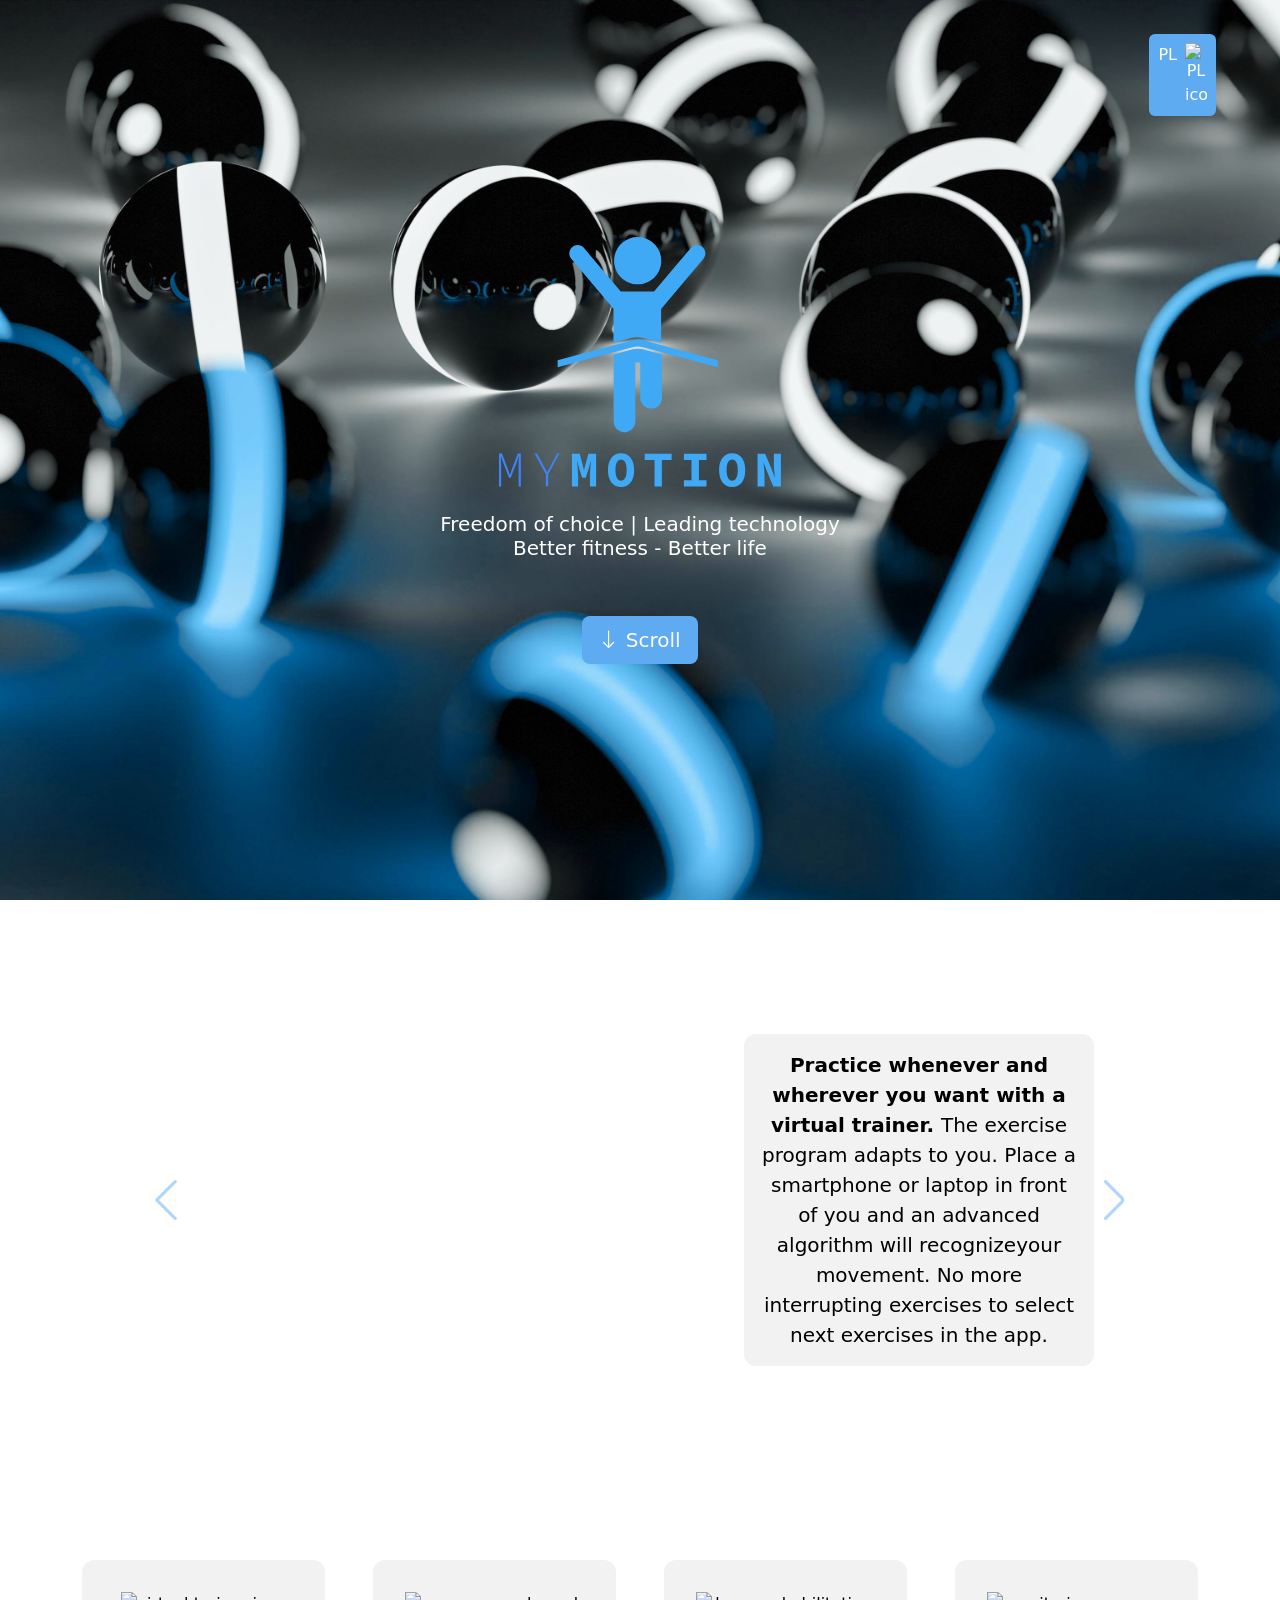
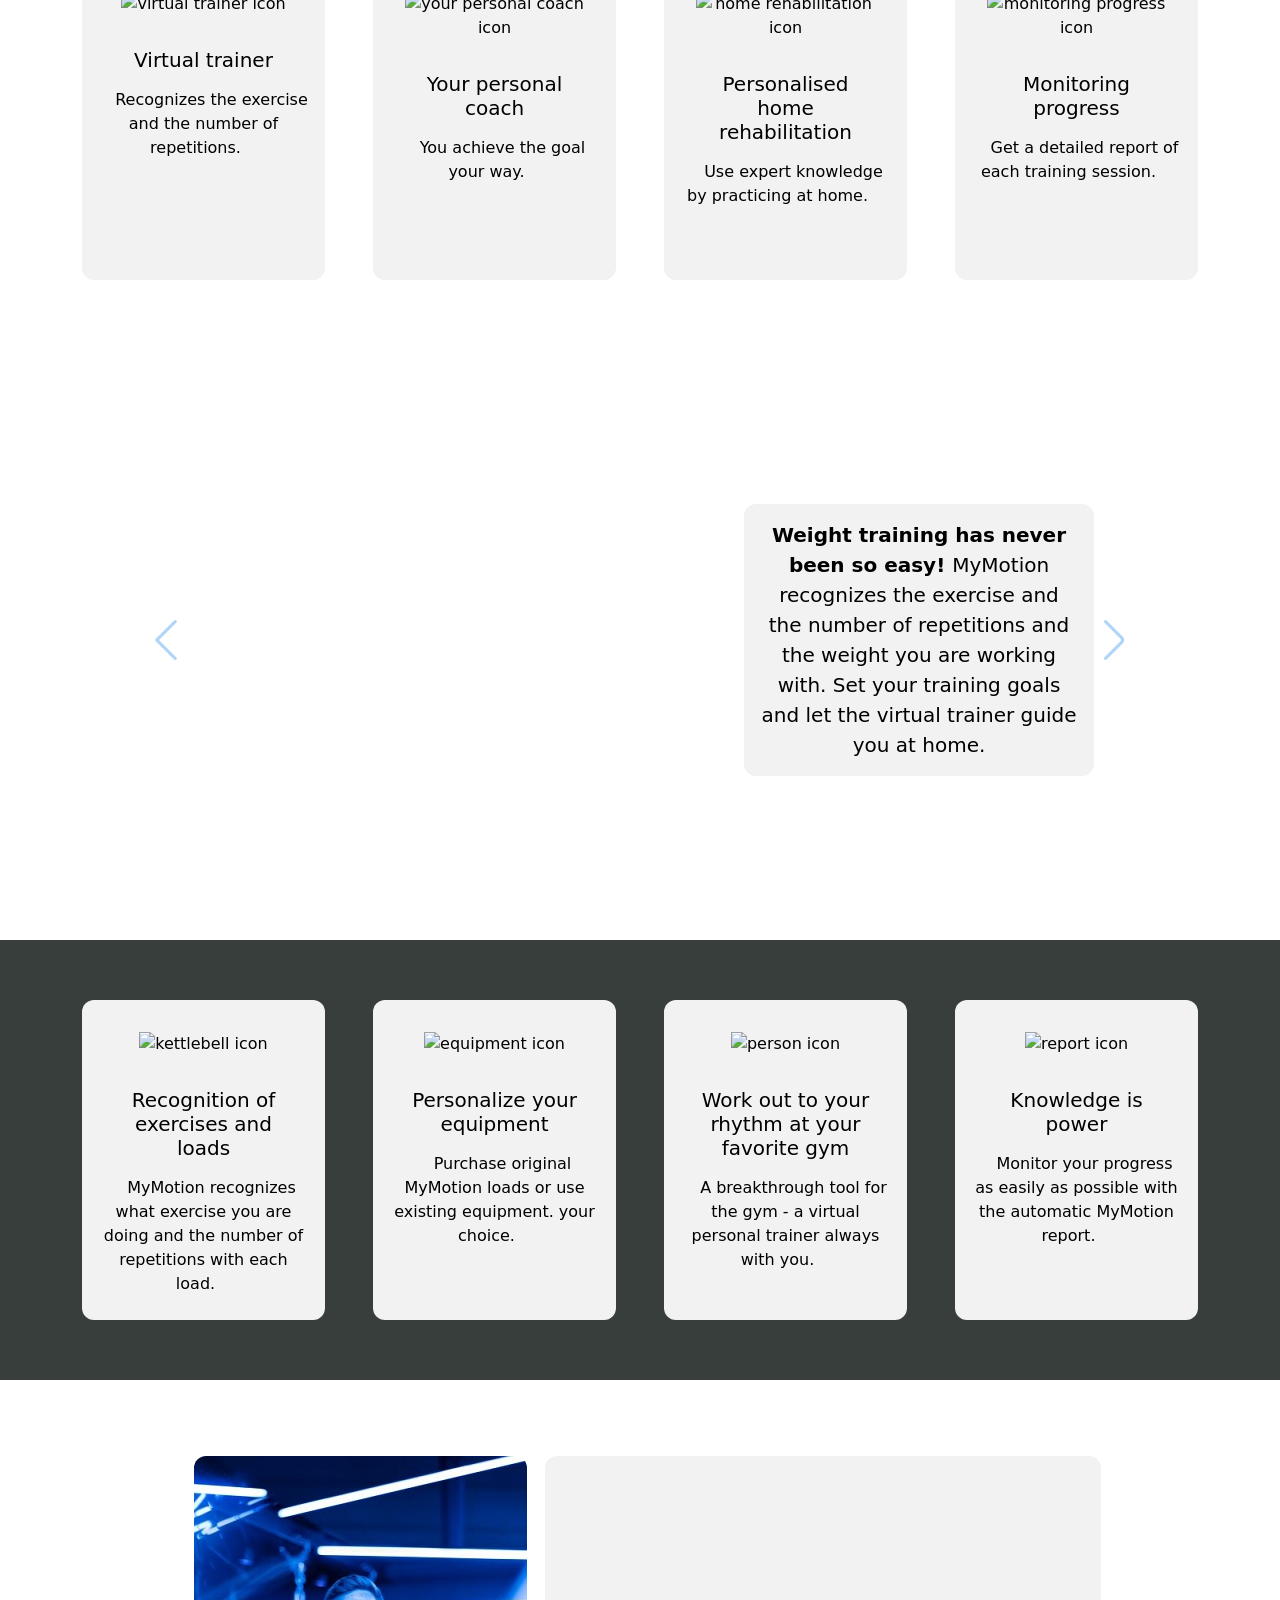
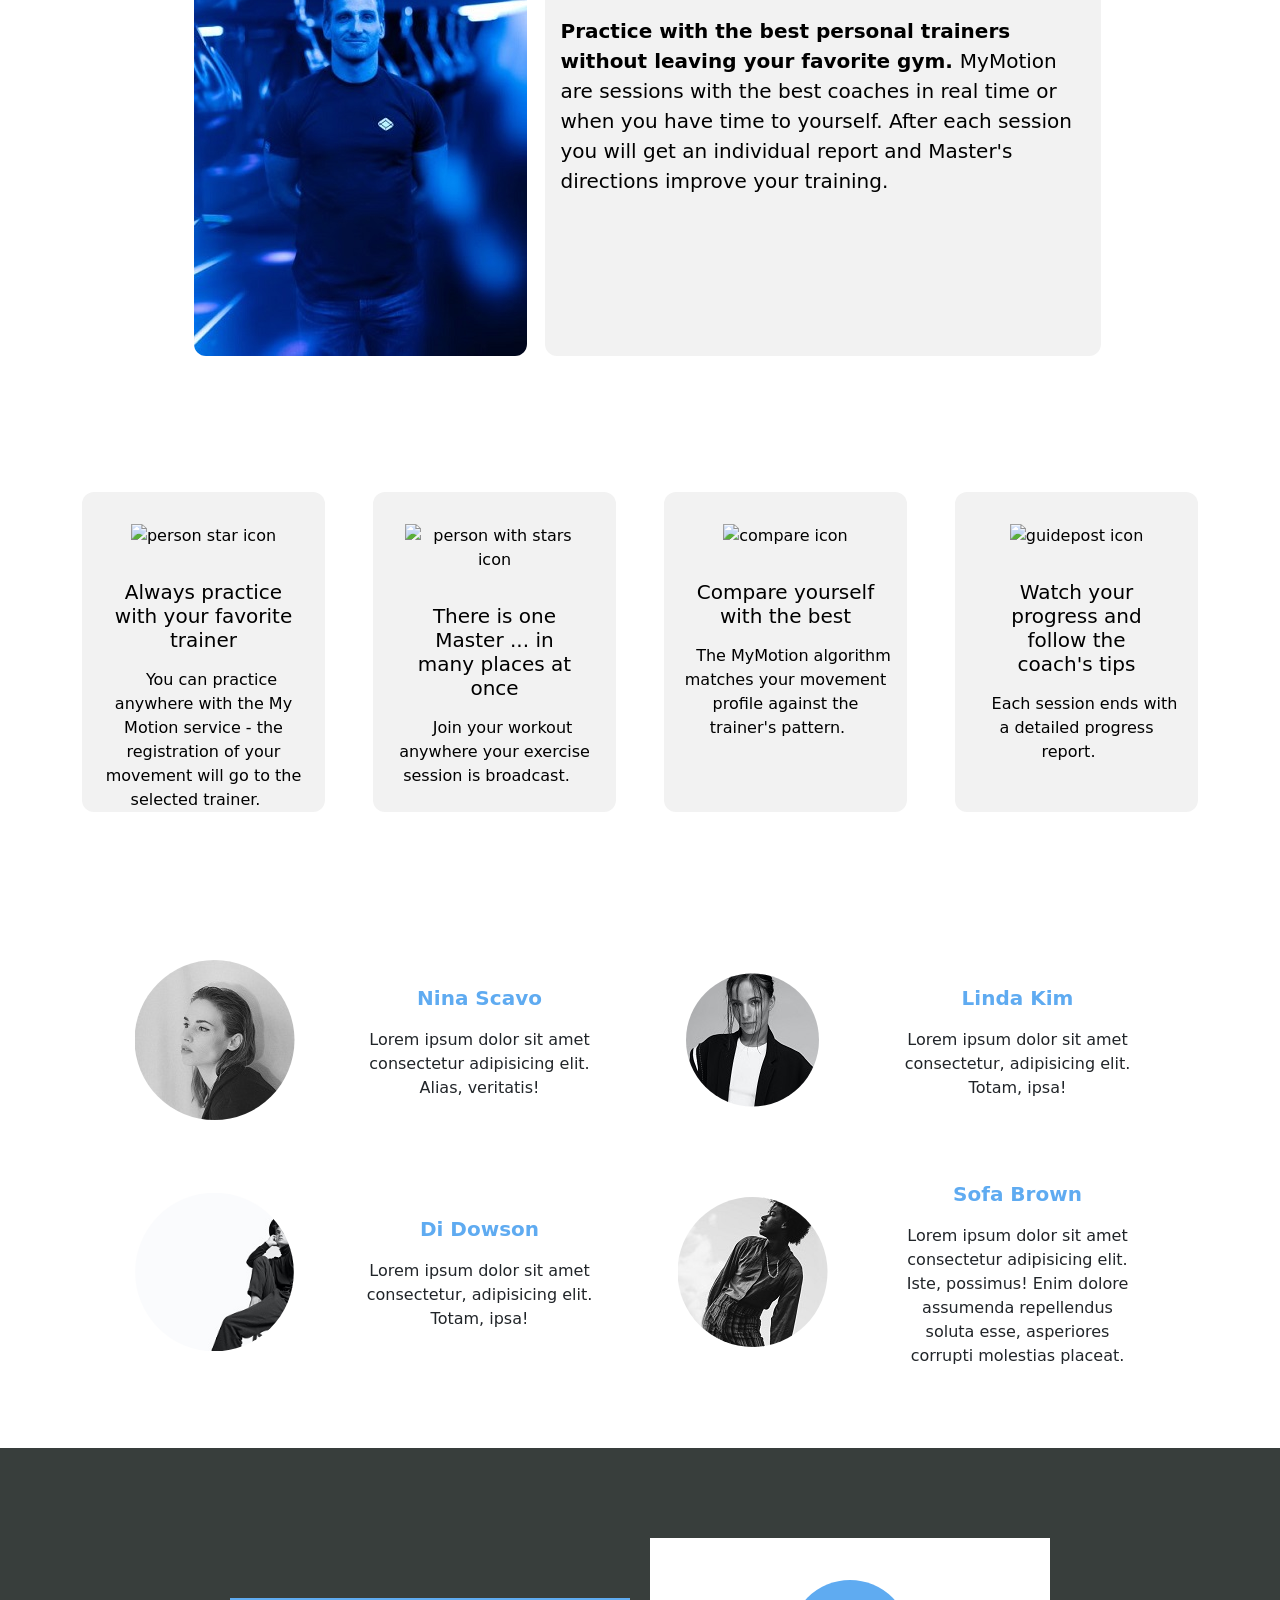
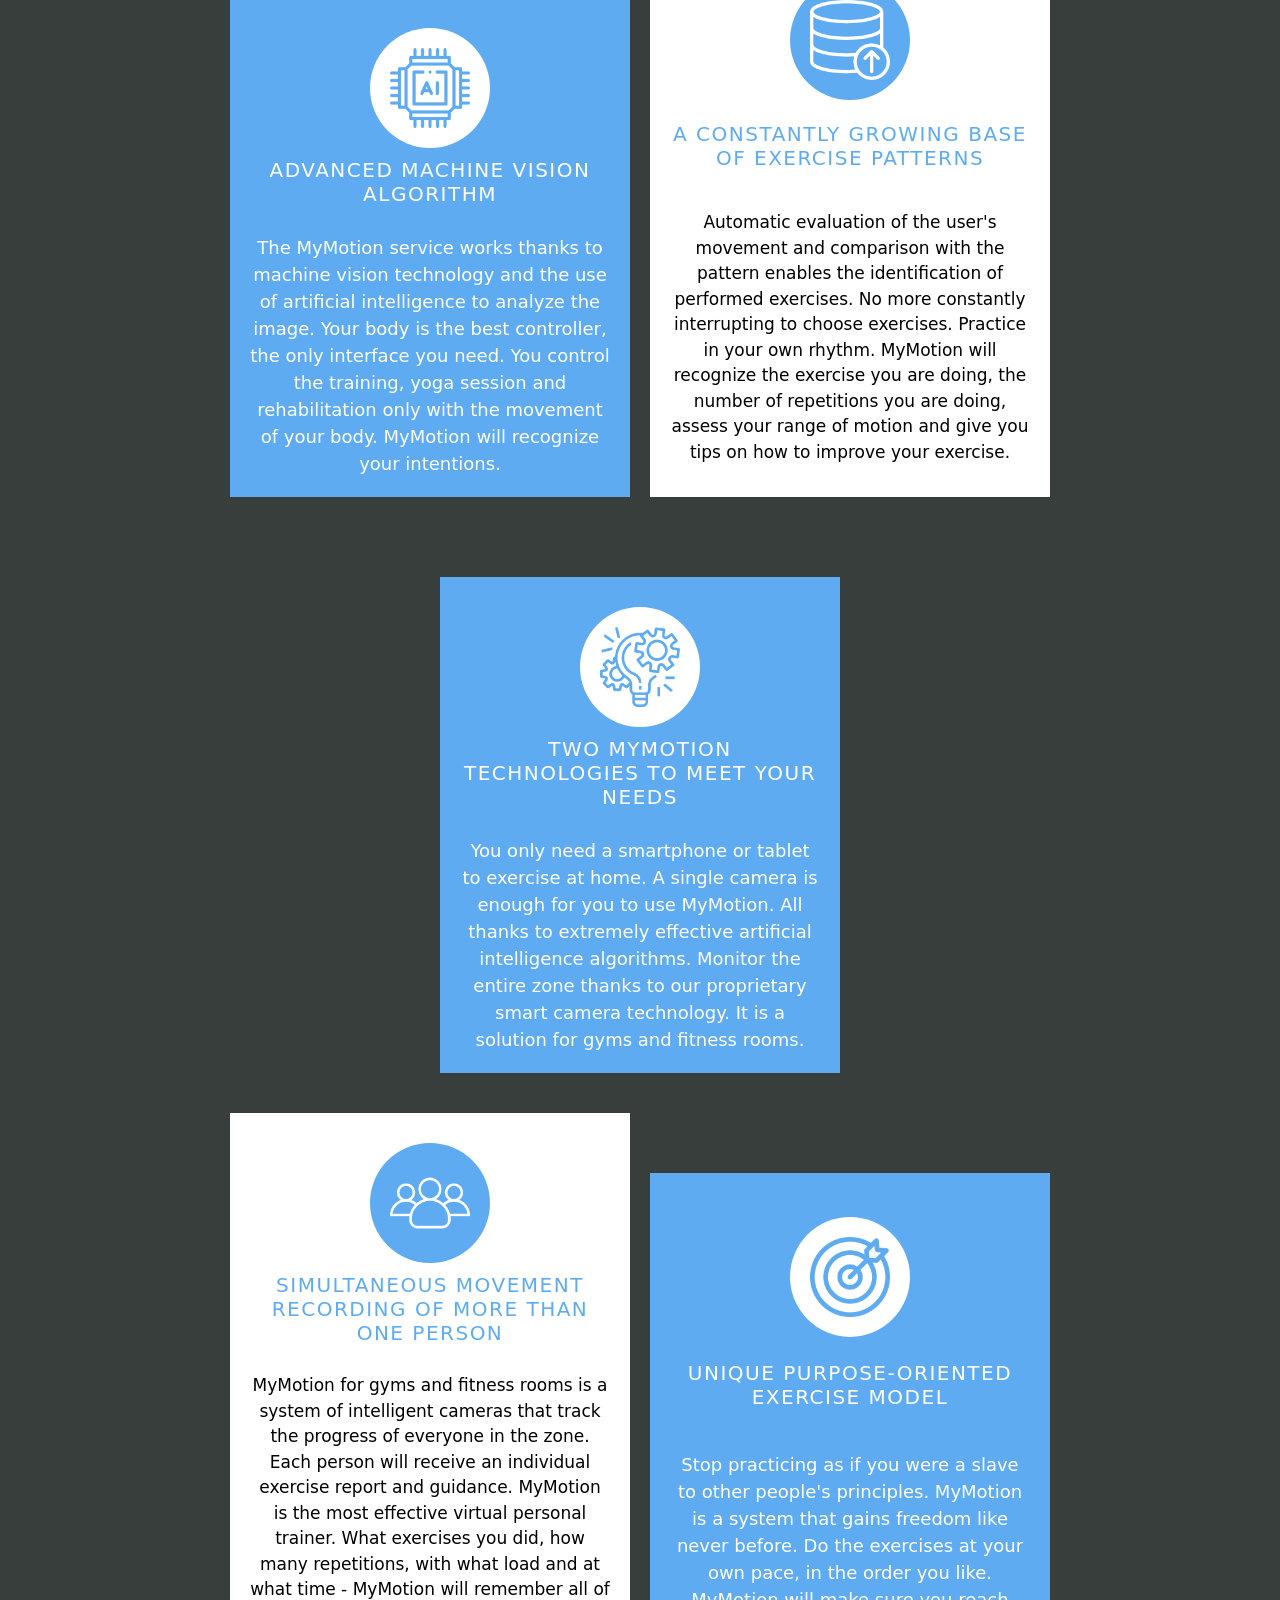
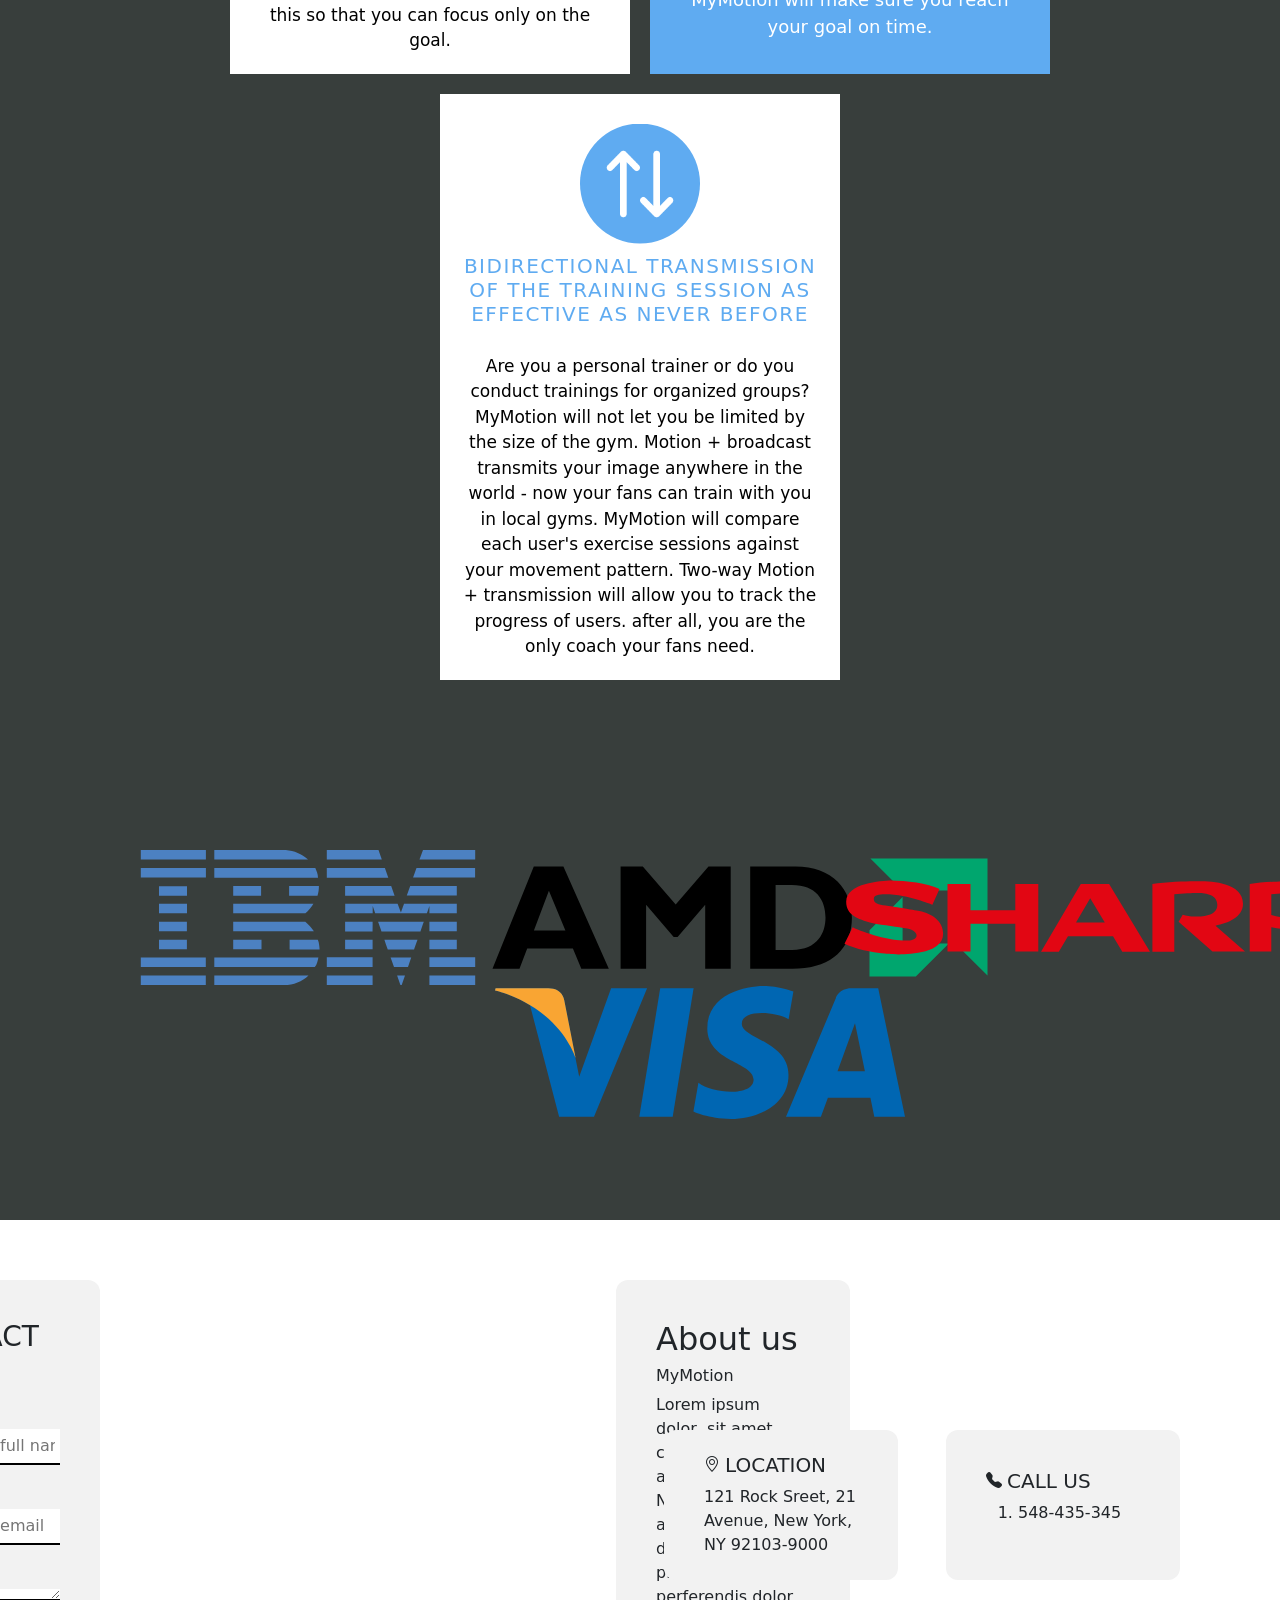
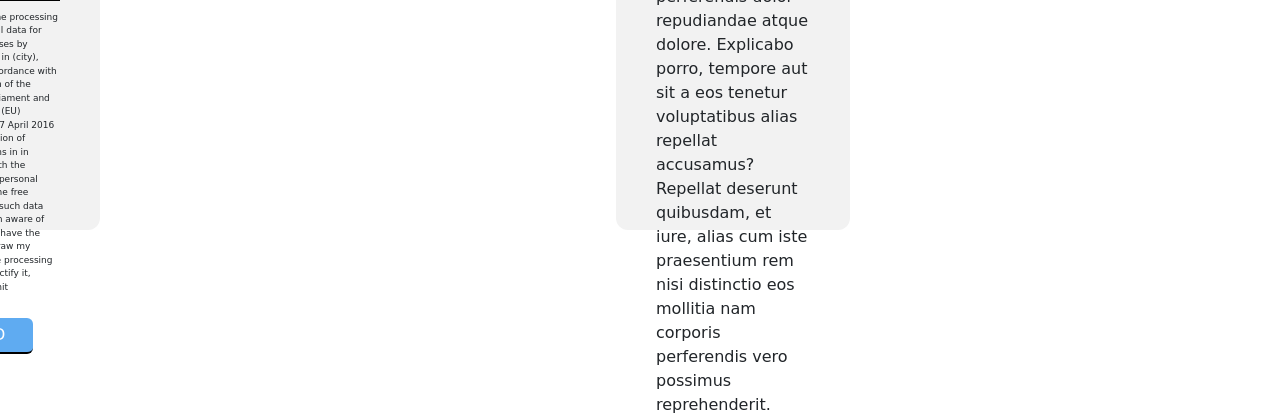
==== indexEN.html @ d22b0fc5 "feat(EN site): add en site" ====
<!DOCTYPE html>
<html lang="pl">

<head>
    <meta charset="utf-8">
    <meta name="viewport" content="width=device-width, initial-scale=1, shrink-to-fit=no">
    <link href="https://cdn.jsdelivr.net/npm/bootstrap@5.0.2/dist/css/bootstrap.min.css" rel="stylesheet"
        integrity="sha384-EVSTQN3/azprG1Anm3QDgpJLIm9Nao0Yz1ztcQTwFspd3yD65VohhpuuCOmLASjC" crossorigin="anonymous">
    <link rel="stylesheet" href="https://cdn.jsdelivr.net/npm/bootstrap-icons@1.5.0/font/bootstrap-icons.css" />
    <link rel="stylesheet" href="./assets/style/main.css" />
    <link rel="stylesheet" href="https://unpkg.com/aos@next/dist/aos.css" />
    <title>My Motion EN</title>
</head>

<body>
    <main>
        <section class="section-fold parallax">
            <nav class="navbar nav navbar-light text-white">
                <a class="btn p-2" href="index.html" role="button">
                    <div class="row g-2">
                        <span class="col">PL</span>
                        <img src="./assets/icons/pl.png" class="col" alt="PL icon" style="max-width: 30px;">
                    </div>
                </a>
            </nav>

            <div class="text-center">
                <img class="logo" src="./assets/img/koby_one_logo.svg" alt="MyMotion logo" />
                <h1>Freedom of choice | Leading technology Better fitness - Better life</h1>
            </div>

            <a onClick="document.getElementById('first-slider').scrollIntoView();" class="btn btn-lg mt-5"
                role="button" data-aos="fade-up" data-aos-duration="2000">
                <i class="bi bi-arrow-down"></i>
                <span>Scroll</span>
            </a>
        </section>

        <section id="first-slider" class="section-slider">
            <div class="container">
                <div id="carouselExampleIndicators1" class="carousel slide" data-bs-ride="carousel">
                    <div class="carousel-inner">
                        <div class="carousel-item active">
                            <div class="d-flex justify-content-center align-items-center flex-row flex-wrap">
                                <video class="videos" style="padding: 15px; border-radius: 20px;" autoplay loop muted
                                    src="https://mdbcdn.b-cdn.net/img/video/Tropical.mp4">
                                </video>
                                <div class="describe-card video-text">
                                    <span class="text-default"><strong>Practice whenever and wherever you want with a virtual trainer. </strong> 
                                        The exercise program adapts to you. Place a smartphone or laptop in front of you and an advanced algorithm will recognizeyour movement. No more interrupting exercises to select next exercises in the app.</span>
                                </div>
                            </div>
                        </div>
                        <div class="carousel-item">
                            <div class="d-flex justify-content-center align-items-center flex-row flex-wrap">
                                <div class="row justify-content-center align-items-center">
                                    <div class="col-12 p-3 col-lg-6" style="width: max-content">
                                        <div class="p-0 m-0 d-flex justify-content-center">
                                            <img src="./assets/img/trainer-photo1.jpg" class="img-fluid"
                                                style="border-radius: 12px;">
                                        </div>
                                    </div>
                                    <div class="col-12 col-lg-6">
                                        <div class="describe-card">
                                            <span class="text-default"><strong>Your personal yogi is waiting for you at every moment.</strong> Our machine vision algorithms recognize pose, suggest how to improve the pose, and generate a detailed report after each session.</span>
                                        </div>
                                    </div>
                                </div>
                            </div>
                        </div>
                        <div class="carousel-item">
                            <div class="d-flex justify-content-center align-items-center flex-row flex-wrap">
                                <div class="row justify-content-center align-items-center">
                                    <div class="col-12 p-3 col-lg-6" style="width: max-content">
                                        <div class="p-0 m-0 d-flex justify-content-center">
                                            <img src="./assets/img/trainer-photo1.jpg" class="img-fluid"
                                                style="border-radius: 12px;">
                                        </div>
                                    </div>
                                    <div class="col-12 col-lg-6">
                                        <div class="describe-card">
                                            <span class="text-default"><strong>Home rehabilitation has never been so friendly.</strong> MyMotion is a comprehensive tailored rehabilitation to your needs. Our experts will define individual health goals for you. Advanced algorithm will evaluate range of motion and number of repetitions for each exercise. Achieve your goals your way.</span>
                                        </div>
                                    </div>
                                </div>
                            </div>
                        </div>
                    </div>
                    <button class="carousel-control-prev" type="button" data-bs-target="#carouselExampleIndicators1"
                        data-bs-slide="prev">
                        <img src="./assets/icons/arrow-left-icon.png" class="arrows" style="max-width: 40px;">
                        <span class="visually-hidden">Previous</span>
                    </button>
                    <button class="carousel-control-next" type="button" data-bs-target="#carouselExampleIndicators1"
                        data-bs-slide="next">
                        <img src="./assets/icons/arrow-right-icon.png" class="arrows" style="max-width: 40px;">
                        <span class="visually-hidden">Next</span>
                    </button>
                </div>
            </div>
        </section>

        <section class="section-advantages parallax">
            <div class="container">
                <div class="row row-cols-1 row-cols-md-2 row-cols-xl-4 g-5 d-flex justify-content-center align-items-center" data-aos="fade-up"
                data-aos-duration="1500">
                    <div class="col">
                        <div class="describe-card">
                            <img src="../MyMotionOriginal/assets/icons/virtual-trainer-icon.png" class="m-3"
                                alt="virtual trainer icon">
                            <h5 class="m-3">Virtual trainer</h5>
                            <span class="m-3">Recognizes the exercise and the number of repetitions.</span>
                        </div>
                    </div>
                    <div class="col">
                        <div class="describe-card">
                            <img src="../MyMotionOriginal/assets/icons/your-personal-coach-icon.png" class="m-3"
                                alt="your personal coach icon">
                            <h5 class="m-3">Your personal coach</h5>
                            <span class="m-3">You achieve the goal your way.</span>
                        </div>
                    </div>
                    <div class="col">
                        <div class="describe-card">
                            <img src="../MyMotionOriginal/assets/icons/home-rehabilitation-icon.png" class="m-3"
                                alt="home rehabilitation icon">
                            <h5 class="m-3">Personalised home rehabilitation</h5>
                            <span class="m-3">Use expert knowledge by practicing at home.</span>
                        </div>
                    </div>
                    <div class="col">
                        <div class="describe-card">
                            <img src="../MyMotionOriginal/assets/icons/monitoring-progress-icon.png" class="m-3"
                                alt="monitoring progress icon">
                            <h5 class="m-3">Monitoring progress</h5>
                            <span class="m-3">Get a detailed report of each training session.</span>
                        </div>
                    </div>
                </div>
            </div>
        </section>

        <section id="second-slider" class="section-slider">
            <div class="container">
                <div id="carouselExampleIndicators2" class="carousel slide" data-bs-ride="carousel">
                    <div class="carousel-inner">
                        <div class="carousel-item active">
                            <div class="d-flex justify-content-center align-items-center flex-row flex-wrap">
                                <video class="videos" style="padding: 15px; border-radius: 20px;" autoplay loop muted
                                    src="https://mdbcdn.b-cdn.net/img/video/Tropical.mp4">
                                </video>
                                <div class="describe-card video-text">
                                    <span class="text-default"><strong>Weight training has never been so easy! </strong>MyMotion recognizes the exercise and the number of repetitions and the weight you are working with. Set your training goals and let the virtual trainer guide you at home.</span>
                                </div>
                            </div>
                        </div>
                        <div class="carousel-item">
                            <div class="d-flex justify-content-center align-items-center flex-row flex-wrap">
                                <div class="row justify-content-center align-items-center">
                                    <div class="col-12 p-3 col-lg-6" style="width: max-content">
                                        <div class="p-0 m-0 d-flex justify-content-center">
                                            <img src="./assets/img/trainer-photo1.jpg" class="img-fluid"
                                                style="border-radius: 12px;">
                                        </div>
                                    </div>
                                    <div class="col-12 col-lg-6">
                                        <div class="describe-card">
                                            <span class="text-default"><strong>When you exercise, focus only on the goal. Leave the rest to MyMotion. </strong>  By visiting a gym or gymnasium with MyMotion you will get a report on the exercises performed along with the load and number of  MyMotion monitors yours progress.</span>
                                        </div>
                                    </div>
                                </div>
                            </div>
                        </div>
                    </div>
                    <button class="carousel-control-prev" type="button" data-bs-target="#carouselExampleIndicators2"
                        data-bs-slide="prev">
                        <img src="./assets/icons/arrow-left-icon.png" class="arrows" style="max-width: 40px;">
                        <span class="visually-hidden">Previous</span>
                    </button>
                    <button class="carousel-control-next" type="button" data-bs-target="#carouselExampleIndicators2"
                        data-bs-slide="next">
                        <img src="./assets/icons/arrow-right-icon.png" class="arrows" style="max-width: 40px;">
                        <span class="visually-hidden">Next</span>
                    </button>
                </div>
            </div>
        </section>

        <section class="section-advantages" style="background-color: #383E3C">
            <div class="container">
                <div class="row row-cols-1 row-cols-md-2 row-cols-xl-4 g-5 d-flex justify-content-center align-items-center" data-aos="fade-up" data-aos-duration="1500">
                    <div class="col">
                        <div class="describe-card p-3">
                            <img src="../MyMotionOriginal/assets/icons/kettlebell-icon.png" class="m-3"
                                alt="kettlebell icon">
                            <h5 class="m-3">Recognition of exercises and loads</h5>
                            <span class="m-3">MyMotion recognizes what exercise you are doing and the number of repetitions with each load.</span>
                        </div>
                    </div>
                    <div class="col">
                        <div class="describe-card p-3">
                            <img src="../MyMotionOriginal/assets/icons/equipment-icon.png" class="m-3"
                                alt="equipment icon">
                            <h5 class="m-3">Personalize your equipment</h5>
                            <span class="m-3">Purchase original MyMotion loads or use existing equipment. your choice.</span>
                        </div>
                    </div>
                    <div class="col">
                        <div class="describe-card p-3">
                            <img src="../MyMotionOriginal/assets/icons/person-circle-icon.png" class="m-3"
                                alt="person icon">
                            <h5 class="m-3">Work out to your rhythm at your favorite gym</h5>
                            <span class="m-3">A breakthrough tool for the gym - a virtual personal trainer always with you.</span>
                        </div>
                    </div>
                    <div class="col">
                        <div class="describe-card p-3">
                            <img src="../MyMotionOriginal/assets/icons/report-icon.png" class="m-3" alt="report icon">
                            <h5 class="m-3">Knowledge is power</h5>
                            <span class="m-3">Monitor your progress as easily as possible with the automatic MyMotion report.</span>
                        </div>
                    </div>
                </div>
            </div>
        </section>

        <section class="section-gym-card">
            <div class="container">
                <div class="row g-1 justify-content-center align-items-center">
                    <div class="col-12 p-3 col-lg-6" style="width: max-content">
                        <div class="p-0 m-0 d-flex justify-content-center">
                            <img src="./assets/img/trainer-photo1.jpg" class="img-fluid" style="border-radius: 12px;">
                        </div>
                    </div>
                    <div class="col-12 col-lg-6">
                        <div class="describe-card">
                            <span class="text-default"><strong>Practice with the best personal trainers without leaving your favorite gym. </strong>MyMotion are sessions with the best coaches in real time or when you have time to yourself. After each session you will get an individual report and Master's directions improve your training.</span>
                        </div>
                    </div>
                </div>
            </div>
        </section>

        <section class="section-advantages parallax">
            <div class="container">
                <div class="row row-cols-1 row-cols-md-2 row-cols-xl-4 g-5"  data-aos="fade-up" data-aos-duration="1500">
                    <div class="col">
                        <div class="describe-card">
                            <img src="../MyMotionOriginal/assets/icons/person-star-icon.png" class="m-3"
                                alt="person star icon">
                            <h5 class="m-3">Always practice with your favorite trainer</h5>
                            <span class="m-3">You can practice anywhere with the My Motion service - the registration of your movement will go to the selected trainer.</span>
                        </div>
                    </div>
                    <div class="col">
                        <div class="describe-card">
                            <img src="../MyMotionOriginal/assets/icons/person-stars-icon.png" class="m-3"
                                alt="person with stars icon">
                            <h5 class="m-3">There is one Master ... in many places at once</h5>
                            <span class="m-3">Join your workout anywhere your exercise session is broadcast.</span>
                        </div>
                    </div>
                    <div class="col">
                        <div class="describe-card">
                            <img src="../MyMotionOriginal/assets/icons/compare-icon.png" class="m-3" alt="compare icon">
                            <h5 class="m-3">Compare yourself with the best</h5>
                            <span class="m-3">The MyMotion algorithm matches your movement profile against the trainer's pattern.</span>
                        </div>
                    </div>
                    <div class="col">
                        <div class="describe-card">
                            <img src="../MyMotionOriginal/assets/icons/guidepost-icon.png" class="m-3"
                                alt="guidepost icon">
                            <h5 class="m-3">Watch your progress and follow the coach's tips</h5>
                            <span class="m-3">Each session ends with a detailed progress report.</span>
                        </div>
                    </div>
                </div>
            </div>
        </section>

        <section class="section-recommendations">
            <div class="container">
                <div class="row g-2">
                    <div class="row col-lg-6 col-12 p-3 recommendations-container">
                        <div class="col-lg-6 col-12 recommendations-img">
                            <img src="./assets/img/rate1.jpg">
                        </div>
                        <div class="col-lg-6 col-12 recommendations-opinion">
                            <h5>Nina Scavo</h5>
                            <span>Lorem ipsum dolor sit amet consectetur adipisicing elit. Alias, veritatis!</span>
                        </div>
                    </div>
                    <div class="row col-lg-6 col-12 p-3 recommendations-container">
                        <div class="col-lg-6 col-12 recommendations-img">
                            <img src="./assets/img/rate2.jpeg" class="img-fluid">
                        </div>
                        <div class="col-lg-6 col-12 recommendations-opinion">
                            <h5>Linda Kim</h5>
                            <span>Lorem ipsum dolor sit amet consectetur, adipisicing elit. Totam, ipsa!</span>
                        </div>
                    </div>
                    <div class="row col-lg-6 col-12 p-3 recommendations-container">
                        <div class="col-lg-6 col-12 recommendations-img">
                            <img src="./assets/img/rate3.jpg" class="img-fluid">
                        </div>
                        <div class="col-lg-6 col-12 recommendations-opinion">
                            <h5>Di Dowson</h5>
                            <span>Lorem ipsum dolor sit amet consectetur, adipisicing elit. Totam, ipsa!</span>
                        </div>
                    </div>
                    <div class="row col-lg-6 col-12 p-3 recommendations-container">
                        <div class="col-lg-6 col-12 recommendations-img">
                            <img src="./assets/img/rate4.jpeg" class="img-fluid">
                        </div>
                        <div class="col-lg-6 col-12 recommendations-opinion">
                            <h5>Sofa Brown</h5>
                            <span>Lorem ipsum dolor sit amet consectetur adipisicing elit. Iste, possimus! Enim dolore
                                assumenda repellendus soluta esse, asperiores corrupti molestias placeat.
                            </span>
                        </div>
                    </div>
                </div>
            </div>
        </section>

        <section class="section-technologies">
            <div class="d-flex flex-column flex-wrap justify-content-center">
                <div class="container technology-cards-container">
                    <div class="technology-card-first-theme" data-aos="fade-right" data-aos-duration="1000">
                        <div class="icons-technology-container">
                            <img src="./assets/icons/artifical-inteligence-icon.png" alt="artifical inteligence">
                        </div>
                        <h5>Advanced machine vision algorithm</h5>
                        <span>The MyMotion service works thanks to machine vision technology and the use of artificial intelligence to analyze the image. Your body is the best controller, the only interface you need. You control the training, yoga session and rehabilitation only with the movement of your body. MyMotion will recognize your intentions.</span>
                    </div>
                    <div class="technology-card-second-theme" data-aos="fade-right" data-aos-duration="1000">
                        <div class="icons-technology-container">
                            <img src="./assets/icons/database-icon.png" alt="database">
                        </div>
                        <h5>A CONSTANTLY GROWING BASE OF EXERCISE PATTERNS</h5>
                        <span>Automatic evaluation of the user's movement and comparison with the pattern enables the identification of performed exercises. No more constantly interrupting to choose exercises. Practice in your own rhythm. MyMotion will recognize the exercise you are doing, the number of repetitions you are doing, assess your range of motion and give you tips on how to improve your exercise.</span>
                    </div>
                    <div class="technology-card-first-theme"  data-aos="fade-right" data-aos-duration="1000">
                        <div class="icons-technology-container">
                            <img src="./assets/icons/bulb-icon.png" alt="bulb">
                        </div>
                        <h5>TWO MyMotion TECHNOLOGIES TO MEET YOUR NEEDS</h5>
                        <span>You only need a smartphone or tablet to exercise at home. A single camera is enough for you to use MyMotion.
                            All thanks to extremely effective artificial intelligence algorithms. Monitor the entire zone thanks to our proprietary
                            smart camera technology. It is a solution for gyms and fitness rooms.</span>
                    </div>
                </div>
                <div class="container technology-cards-container">
                    <div class="technology-card-second-theme" data-aos="fade-left" data-aos-duration="1000" >
                        <div class="icons-technology-container">
                            <img src="./assets/icons/people-icon.png" alt="people">
                        </div>
                        <h5>SIMULTANEOUS MOVEMENT RECORDING OF MORE THAN ONE PERSON</h5>
                        <span>MyMotion for gyms and fitness rooms is a system of intelligent cameras that track the progress of everyone in the zone. Each person
                            will receive an individual exercise report and guidance. MyMotion is the most effective virtual personal trainer.
                            What exercises you did, how many repetitions, with what load and at what time - MyMotion will remember all of this so that you can focus only on the goal.</span>
                    </div>
                    <div class="technology-card-first-theme" data-aos="fade-left" data-aos-duration="1000">
                        <div class="icons-technology-container">
                            <img src="./assets/icons/target-icon.png" alt="target">
                        </div>
                        <h5>UNIQUE PURPOSE-ORIENTED EXERCISE MODEL</h5>
                        <span>Stop practicing as if you were a slave to other people's principles. MyMotion is a system that gains freedom like never before.
                            Do the exercises at your own pace, in the order you like. MyMotion will make sure you reach your goal on time.</span>
                    </div>
                    <div class="technology-card-second-theme" data-aos="fade-left" data-aos-duration="1000">
                        <div class="icons-technology-container">
                            <img src="./assets/icons/arrows-icon.png" alt="arrows">
                        </div>
                        <h5>BIDIRECTIONAL TRANSMISSION OF THE TRAINING SESSION AS EFFECTIVE AS NEVER BEFORE</h5>
                        <span>Are you a personal trainer or do you conduct trainings for organized groups? MyMotion will not let you be limited by the size of the gym. Motion + broadcast transmits your image anywhere in the world - now your fans can train with you in local gyms.
                            MyMotion will compare each user's exercise sessions against your movement pattern. Two-way Motion + transmission will allow you to track the progress of users. after all, you are the only coach your fans need.</span>
                    </div>
                </div>
            </div>
        </section>

        <section class="section-partners">
            <div class="container partners-container">
                <div style="width: 300px">
                    <img src="/assets//icons/19.svg">
                </div>
                <div style="width: 300px">
                    <img src="/assets/icons/20.svg">
                </div>
                <div style="width: 300px">
                    <img src="/assets/icons/21.svg">
                </div>
                <div style="width: 300px">
                    <img src="/assets/icons/22.svg">
                </div>
            </div>
        </section>

        <section class="section-contact">
            <div class="container p-0">
                <div class="row row-cols-1 row-cols-md-2 row-cols-xl-4 g-5">
                    <div class="col-12 col-lg-6">
                        <div class="contact-card" data-aos="slide-right" data-aos-duration="2000">
                            <form class="form-card" method="POST" action="sendMail.php">
                                <h3>CONTACT US</h3>
                                <label for="fullName">Full name</label>
                                <input type="text" id="fullName" name="fullName"
                                    placeholder="Enter your full name" required>
                                <label for="email">Email</label>
                                <input type="email" id="email" name="email" placeholder="Enter your email" required>
                                <label for="content">Message</label>
                                <textarea required id="content" name="content"></textarea>
                                <div class="d-flex flex-row">
                                    <input type="checkbox" id="checkBox" required style="width: 10px; height:10px">
                                    <label for="checkBox" style="font-size:9px">I consent to the processing of my personal data for contact purposes by (name) based in (city), Poland, in accordance with the Regulation of the European Parliament and of the Council (EU) 2016/679 of 27 April 2016 on the protection of natural persons in in connection with the processing of personal data and on the free movement of such data ("GDPR"). I am aware of the fact that I have the right to withdraw my consent to the processing of my data, rectify it, delete it or limit processing.</label>
                                </div>
                                <input class="btn btn-primary" type="submit" value="SEND" style="width: 100px">
                            </form>
                        </div>
                    </div>
                    <div class="col-12 col-lg-6">
                        <div class="contact-card" data-aos="slide-left" data-aos-duration="2000">
                            <div class="about-us-card">
                                <h2 class="text-left">About us</h2>
                                <h6>MyMotion</h6>
                                <span>Lorem ipsum dolor, sit amet consectetur adipisicing elit. Necessitatibus asperiores doloremque provident labore, perferendis  dolor repudiandae atque dolore. Explicabo porro, tempore aut sit a eos tenetur voluptatibus alias repellat accusamus? Repellat   deserunt quibusdam, et iure, alias cum iste praesentium rem nisi distinctio eos mollitia nam corporis perferendis vero possimus reprehenderit.</span>
                            </div>
                        </div>
                    </div>
                    <div class="col-12 col-lg-6">
                        <div class="contact-card" data-aos="slide-up" data-aos-duration="2000">
                            <div class="info-card">
                                <div class="d-flex flex-row">
                                    <i class="bi bi-geo-alt"></i>
                                    <h5>LOCATION</h5>
                                </div>
                                <span>121 Rock Sreet, 21 Avenue, New York, NY 92103-9000</span>
                            </div>
                        </div>
                    </div>
                    <div class="col-12 col-lg-6">
                        <div class="contact-card" data-aos="slide-up" data-aos-duration="2000">
                            <div class="info-card">
                                <div class="d-flex flex-row">
                                    <i class="bi bi-telephone-fill"></i>
                                    <h5>CALL US</h5>
                                </div>
                                <ul>
                                    <li>548-435-345</li>
                                </ul>
                            </div>
                        </div>
                    </div>
                </div>
            </div>
        </section>
    </main>

    <footer>

    </footer>

    <script src="https://unpkg.com/aos@next/dist/aos.js"></script>
    <script>
      AOS.init();
    </script>
</body>

</html>
<script src="https://code.jquery.com/jquery-3.2.1.slim.min.js"
    integrity="sha384-KJ3o2DKtIkvYIK3UENzmM7KCkRr/rE9/Qpg6aAZGJwFDMVNA/GpGFF93hXpG5KkN"
    crossorigin="anonymous"></script>
<script src="https://cdn.jsdelivr.net/npm/bootstrap@5.0.2/dist/js/bootstrap.bundle.min.js"
    integrity="sha384-MrcW6ZMFYlzcLA8Nl+NtUVF0sA7MsXsP1UyJoMp4YLEuNSfAP+JcXn/tWtIaxVXM"
    crossorigin="anonymous"></script>
<script src="./assets/main.js"></script>
---- assets/style/main.css ----
@charset "UTF-8";
* {
  margin: 0;
  padding: 0;
}

body {
  overflow-x: hidden;
}

.btn {
  background-color: #5FABF1;
  color: white;
  text-decoration: none;
}
.btn div:hover {
  color: black;
}
.btn i:hover, .btn span:hover {
  color: black;
}

.text-default {
  color: black;
  font-size: 20px;
}

@media only screen and (max-width: 600px) {
  .arrows {
    display: none;
  }
}

.parallax {
  background-position: center center;
  background-size: cover;
  background-attachment: fixed;
  background-repeat: repeat-y;
  position: relative;
  background-image: url("../img/balls-6728562 — kopia.png");
}

.section-fold {
  display: flex;
  align-items: center;
  justify-content: center;
  width: 100%;
  height: 100vh;
  flex-direction: column;
}
.section-fold .logo {
  width: auto;
  height: 250px;
  margin-bottom: 15px;
}
.section-fold h1 {
  margin-top: 10px;
  font-size: 20px;
  width: 100%;
  max-width: 400px;
  color: white;
}
.section-fold .nav {
  position: absolute;
  right: 5vw;
  top: 2vw;
}

.section-slider {
  display: flex;
  align-items: center;
  justify-content: center;
  width: 100%;
  height: 600px;
  padding-top: 60px;
  padding-bottom: 60px;
}
@media only screen and (max-width: 1023px) {
  .section-slider {
    height: auto;
  }
}
.section-slider .describe-card {
  background-color: #F2F2F2;
  border-radius: 12px;
  color: black;
  height: auto;
  text-align: center;
  margin: 0;
  padding: 16px;
}
.section-slider .videos {
  width: 50%;
}
@media only screen and (max-width: 768px) {
  .section-slider .videos {
    width: 100%;
  }
}
@media only screen and (min-width: 769px) {
  .section-slider .video-text {
    max-width: 350px;
  }
}

.section-advantages {
  width: 100%;
  padding-top: 60px;
  padding-bottom: 60px;
  height: auto;
}
.section-advantages .describe-card {
  background-color: #F2F2F2;
  border-radius: 12px;
  color: black;
  height: 320px;
  text-align: center;
  padding: 16px;
}
.section-advantages .describe-card img {
  width: 80px;
}

.section-gym-card {
  width: 100%;
  height: auto;
  padding-top: 60px;
  padding-bottom: 60px;
}
.section-gym-card .describe-card {
  background-color: #F2F2F2;
  border-radius: 12px;
  color: black;
  display: flex;
  justify-content: center;
  align-items: center;
  height: 500px;
  padding: 16px;
}

.section-recommendations {
  width: 100%;
  height: auto;
  padding-top: 60px;
  padding-bottom: 60px;
}
.section-recommendations .recommendations-container {
  display: flex;
  justify-content: space-between;
  align-content: center;
}
.section-recommendations .recommendations-container .recommendations-img {
  display: flex;
  justify-content: center;
  align-content: center;
}
.section-recommendations .recommendations-container .recommendations-img img {
  -webkit-clip-path: circle();
          clip-path: circle();
}
.section-recommendations .recommendations-container .recommendations-opinion {
  display: flex;
  flex-direction: column;
  justify-content: center;
  align-content: center;
  padding-top: 5px;
  max-height: 200px;
}
.section-recommendations .recommendations-container .recommendations-opinion h5 {
  text-align: center;
  padding: 5px;
  color: #5FABF1;
  font-size: 20px;
  font-weight: 600;
}
.section-recommendations .recommendations-container .recommendations-opinion span {
  text-align: center;
  padding: 5px;
  overflow-y: auto;
  overflow-x: hidden;
  text-overflow: ellipsis;
}

.section-technologies {
  width: 100%;
  height: auto;
  background-color: #383E3C;
  padding: 30px;
  padding-bottom: 60px;
  padding-top: 60px;
}
.section-technologies .technology-cards-container {
  display: flex;
  justify-content: center;
  flex-direction: row;
  flex-wrap: wrap;
  height: auto;
  width: 100%;
  padding-top: 20px;
}
@media only screen and (max-width: 1024px) {
  .section-technologies .technology-cards-container {
    padding-top: 0;
    flex-direction: column;
    align-items: center;
  }
}
.section-technologies .technology-card-first-theme {
  display: flex;
  flex-direction: column;
  justify-content: space-evenly;
  margin: 10px;
  height: auto;
  max-width: 400px;
  background-color: #5FABF1;
  color: white;
  text-align: center;
  padding: 10px;
  margin-top: 70px;
}
@media only screen and (max-width: 1024px) {
  .section-technologies .technology-card-first-theme {
    margin-top: 0px;
  }
}
.section-technologies .technology-card-first-theme h5 {
  text-transform: uppercase;
  letter-spacing: 1.5px;
  padding: 10px;
}
.section-technologies .technology-card-first-theme span {
  font-size: 18px;
  padding: 10px;
}
@media only screen and (max-width: 600px) {
  .section-technologies .technology-card-first-theme span {
    font-size: 17px;
  }
}
.section-technologies .technology-card-first-theme .icons-technology-container {
  padding: 20px;
  margin-top: 20px;
  -webkit-clip-path: circle();
          clip-path: circle();
  background-color: white;
}
.section-technologies .technology-card-first-theme .icons-technology-container img {
  max-width: 80px;
}
.section-technologies .technology-card-second-theme {
  display: flex;
  flex-direction: column;
  justify-content: space-evenly;
  margin: 10px;
  height: auto;
  max-width: 400px;
  background-color: white;
  color: #5FABF1;
  text-align: center;
  padding: 10px;
}
@media only screen and (max-width: 1024px) {
  .section-technologies .technology-card-second-theme {
    margin-top: 0;
  }
}
.section-technologies .technology-card-second-theme h5 {
  text-transform: uppercase;
  letter-spacing: 1.5px;
  padding: 10px;
}
.section-technologies .technology-card-second-theme span {
  font-size: 17px;
  padding: 10px;
  color: black;
}
@media only screen and (max-width: 600px) {
  .section-technologies .technology-card-second-theme span {
    font-size: 16px;
  }
}
.section-technologies .technology-card-second-theme .icons-technology-container {
  padding: 20px;
  margin-top: 20px;
  -webkit-clip-path: circle();
          clip-path: circle();
  background-color: #5FABF1;
}
.section-technologies .technology-card-second-theme .icons-technology-container img {
  max-width: 80px;
}

.section-partners {
  width: 100%;
  height: auto;
  padding-top: 60px;
  padding-bottom: 60px;
  background-color: #383E3C;
  padding: 100px;
}
.section-partners .partners-container {
  display: flex;
  flex-direction: row;
  flex-wrap: wrap;
  justify-content: space-around;
  align-items: center;
}

.section-contact {
  width: 100%;
  height: auto;
  padding: 100px;
  padding-top: 60px;
  padding-bottom: 60px;
}
@media only screen and (max-width: 600px) {
  .section-contact {
    padding-left: 10px;
    padding-right: 10px;
  }
}
.section-contact .contact-card {
  background-color: #F2F2F2;
  border-radius: 12px;
}
.section-contact .contact-card .form-card {
  padding: 40px;
  display: flex;
  flex-direction: column;
  justify-content: flex-start;
  align-items: center;
  height: 550px;
}
@media only screen and (max-width: 1024px) {
  .section-contact .contact-card .form-card {
    height: auto;
    padding: 10px;
  }
}
.section-contact .contact-card .form-card label {
  align-self: flex-start;
  font-weight: 500;
}
.section-contact .contact-card .form-card input, .section-contact .contact-card .form-card textarea {
  width: 100%;
  border: 0;
  border-bottom: 2px solid black;
  padding: 5px;
  margin: 10px;
}
.section-contact .contact-card .about-us-card {
  display: flex;
  flex-direction: column;
  justify-content: flex-start;
  text-align: left;
  padding: 40px;
  height: 550px;
}
@media only screen and (max-width: 1024px) {
  .section-contact .contact-card .about-us-card {
    padding: 10px;
    padding-top: 30px;
    height: auto;
  }
}
.section-contact .contact-card .info-card {
  display: flex;
  flex-direction: column;
  justify-content: center;
  padding: 40px;
  height: 150px;
}
.section-contact .contact-card .info-card i {
  margin-right: 5px;
}
.section-contact .contact-card .info-card ul {
  list-style-type: decimal;
  padding-bottom: 0;
}/*# sourceMappingURL=main.css.map */
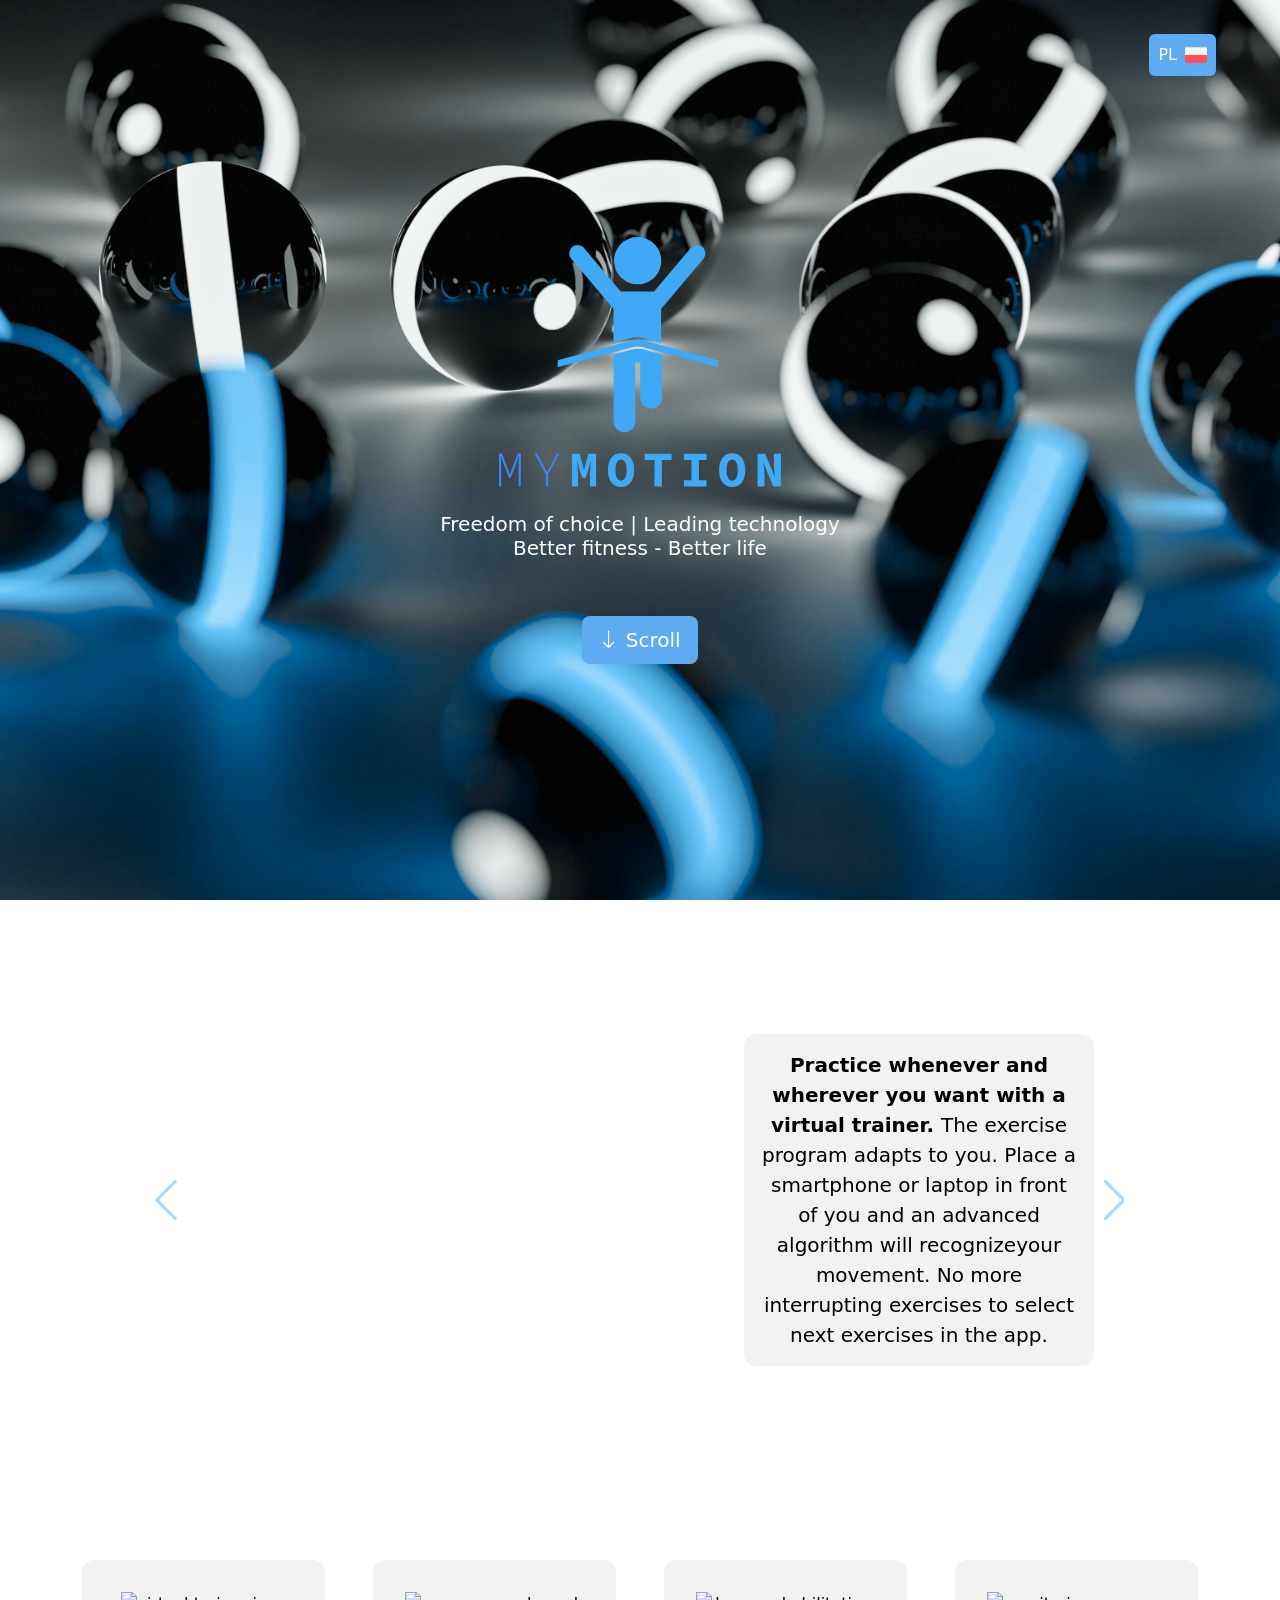
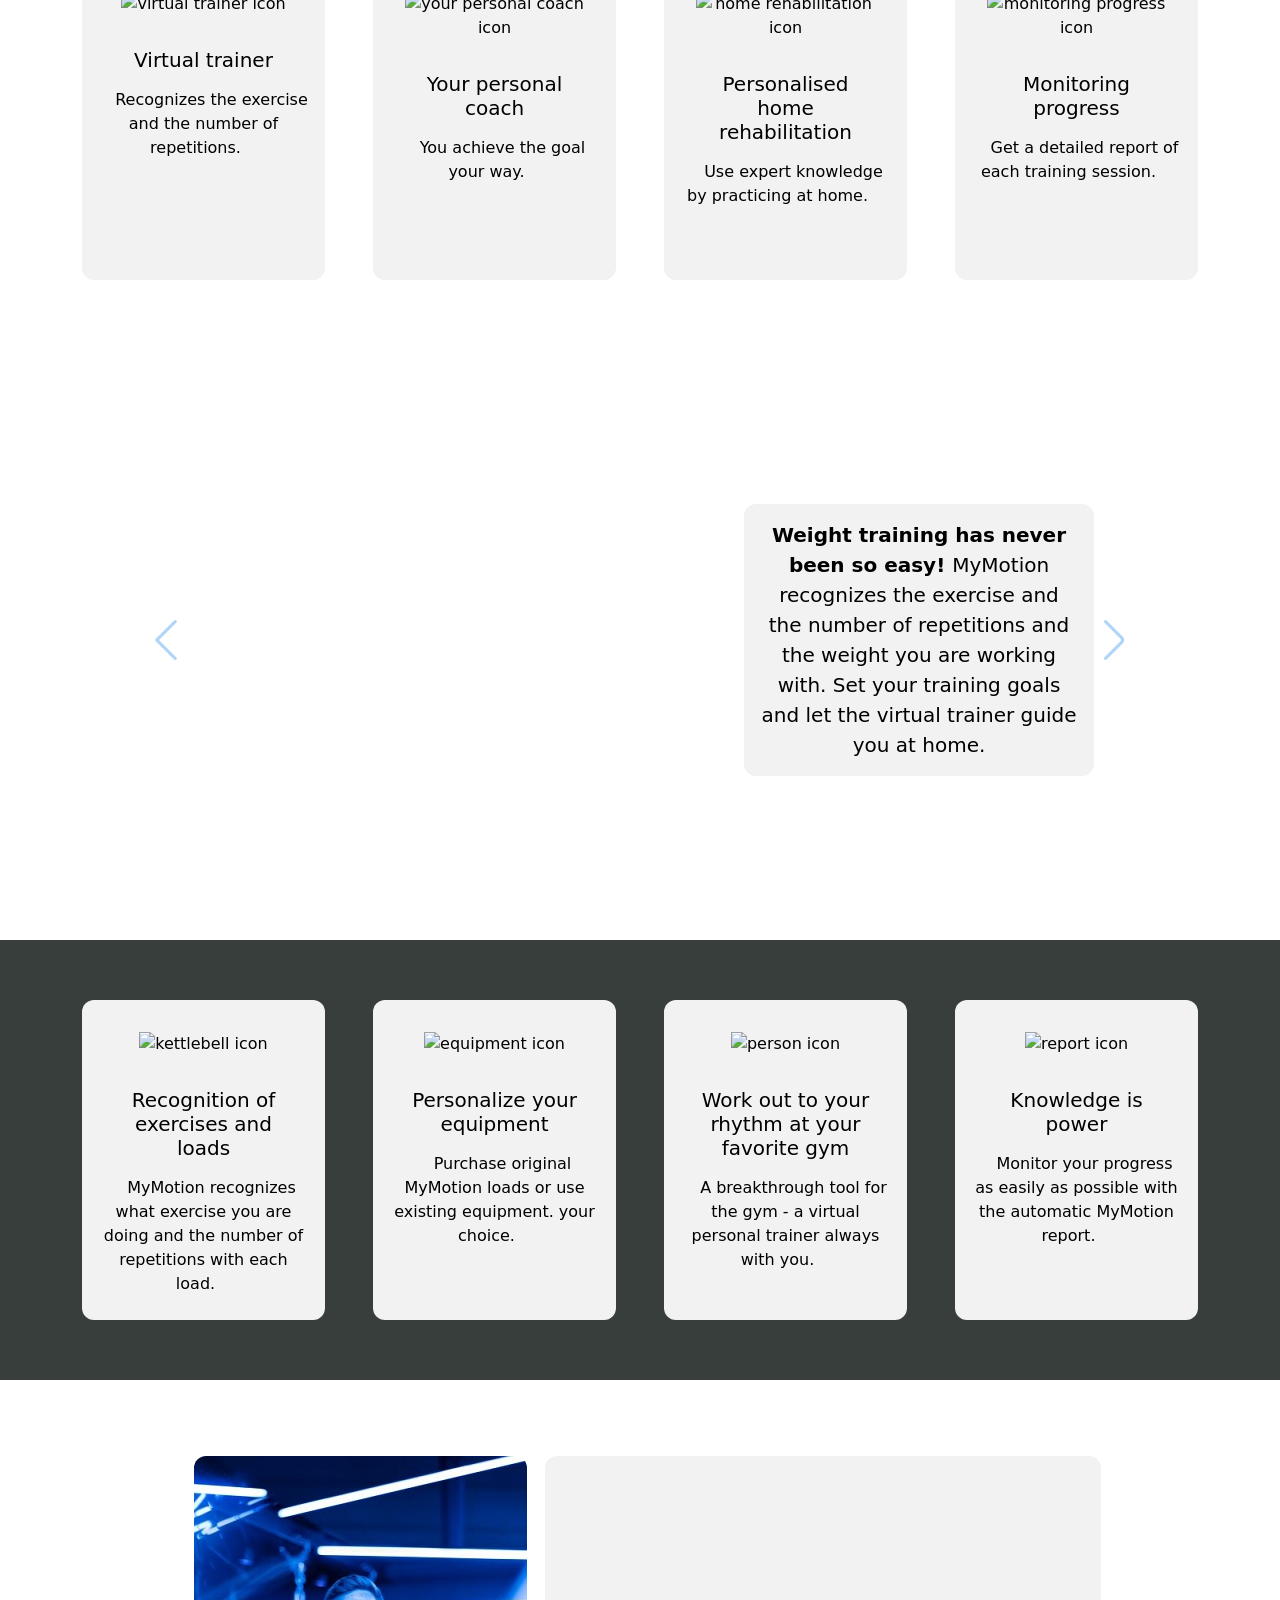
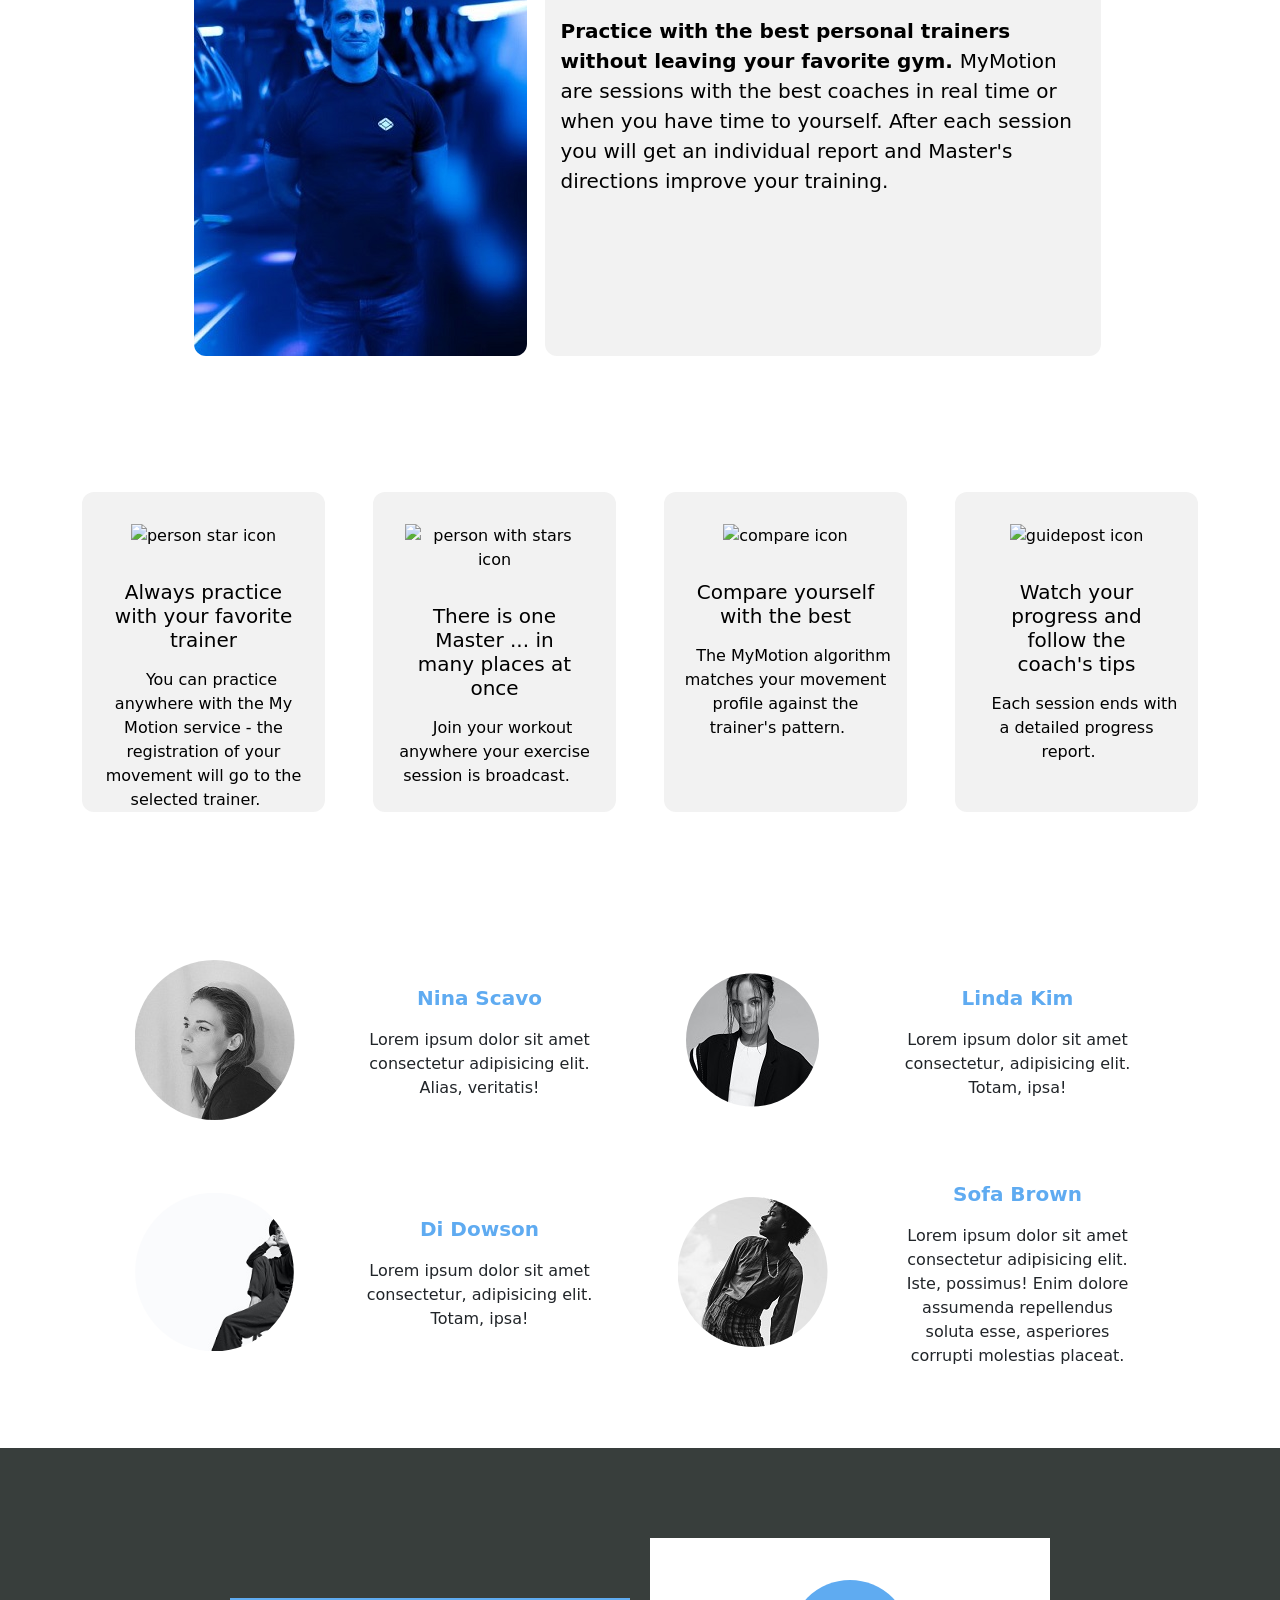
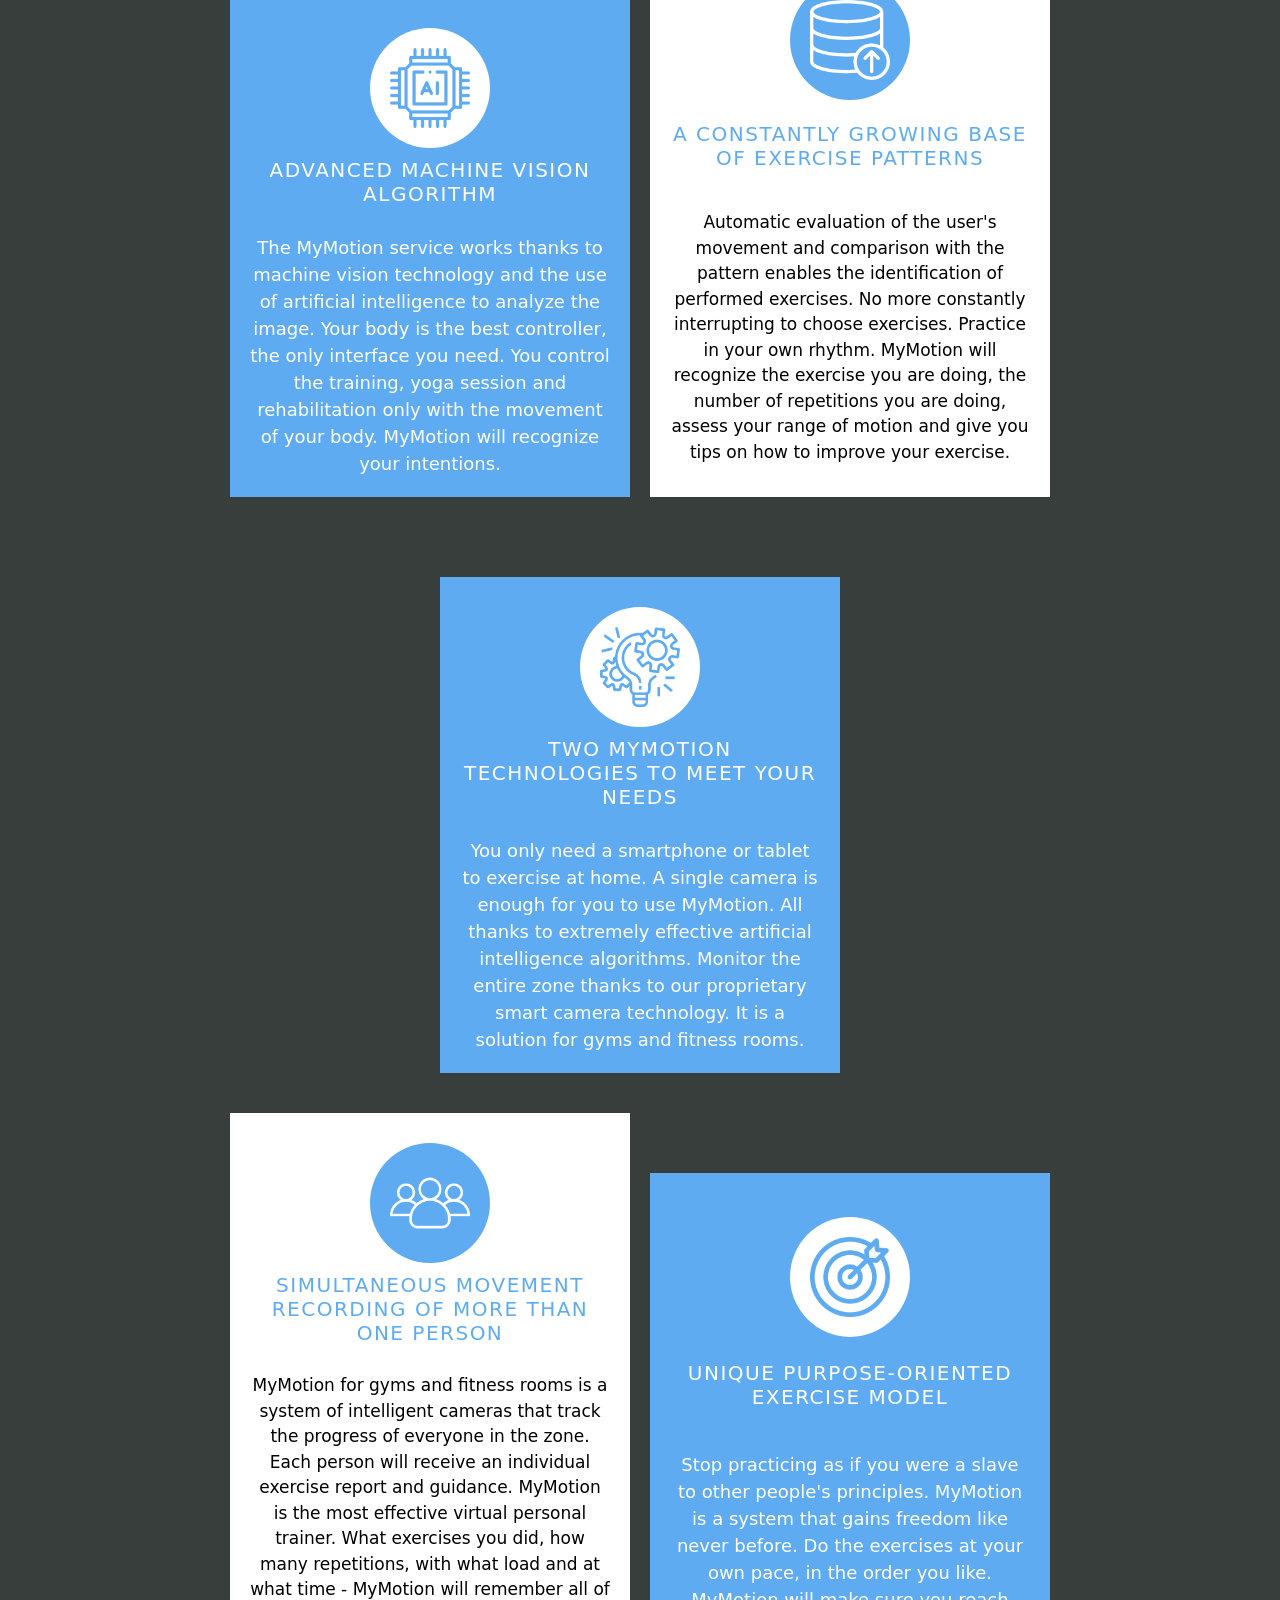
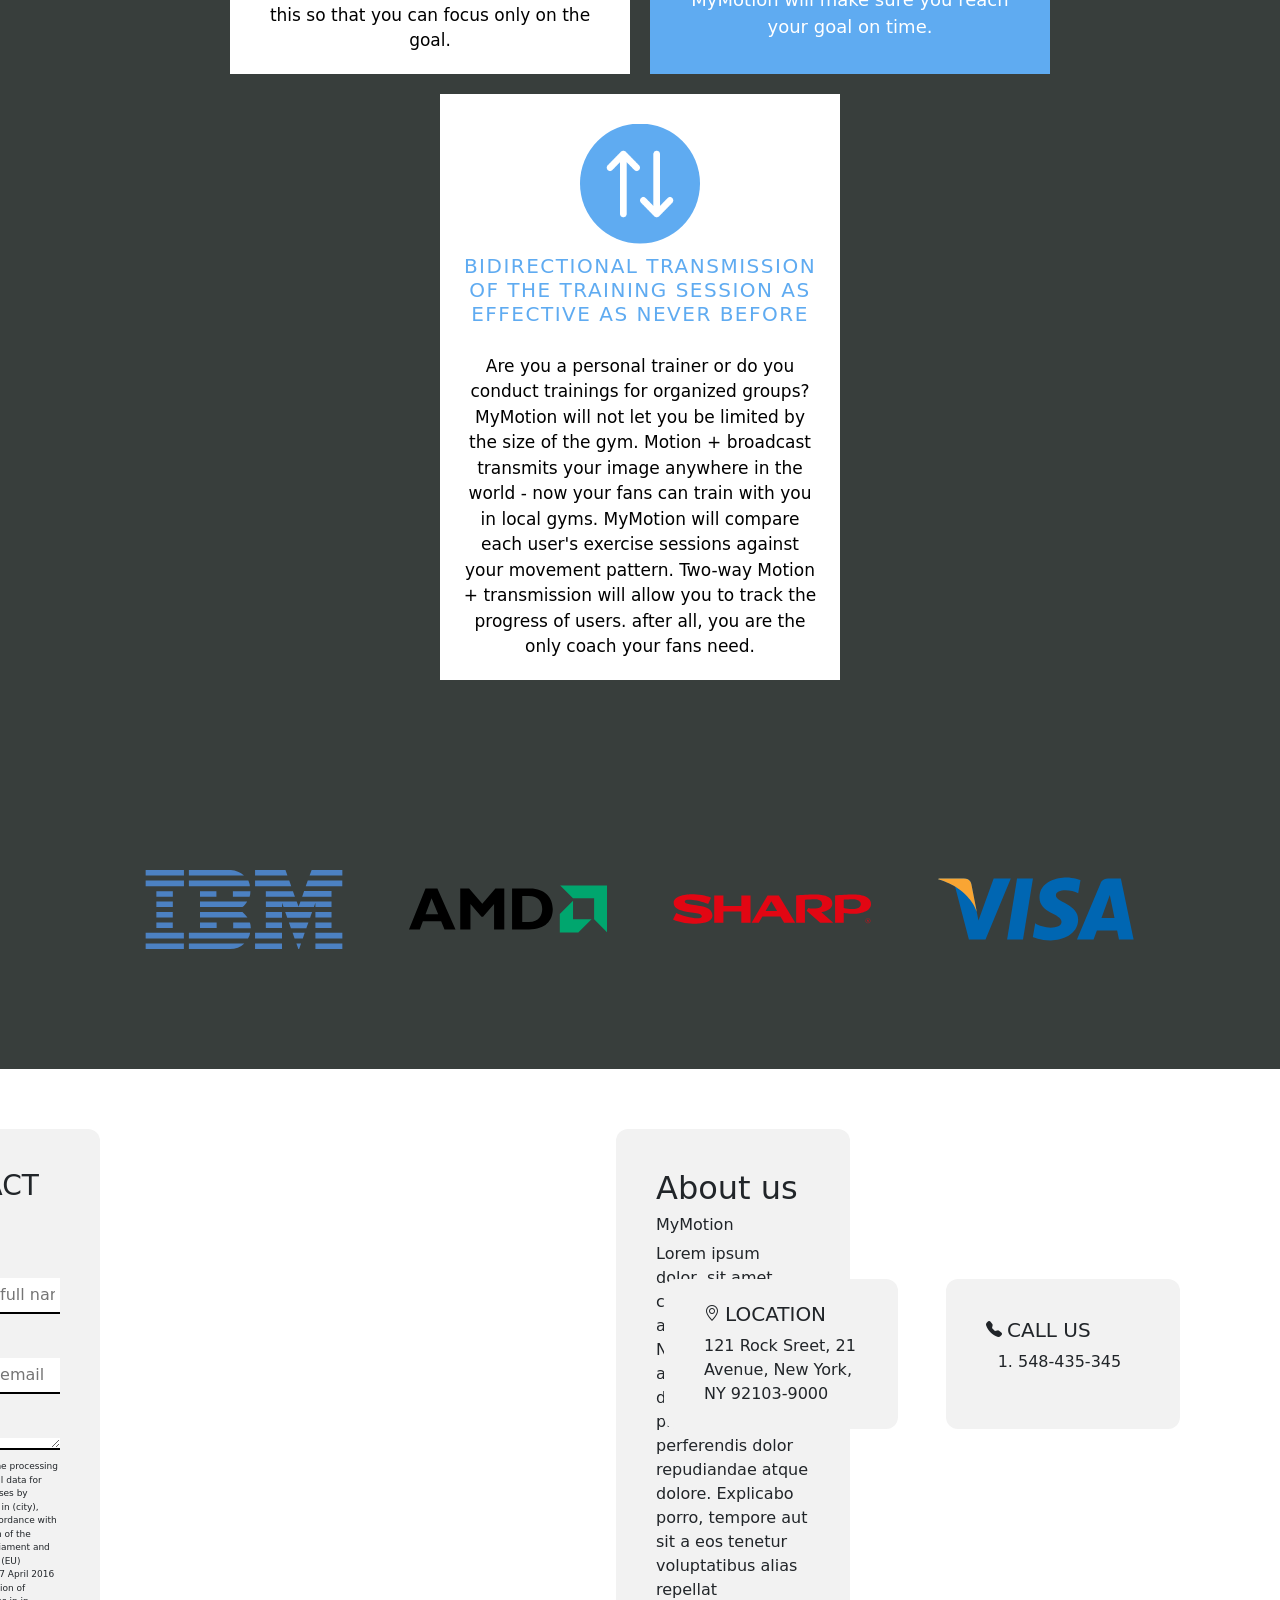
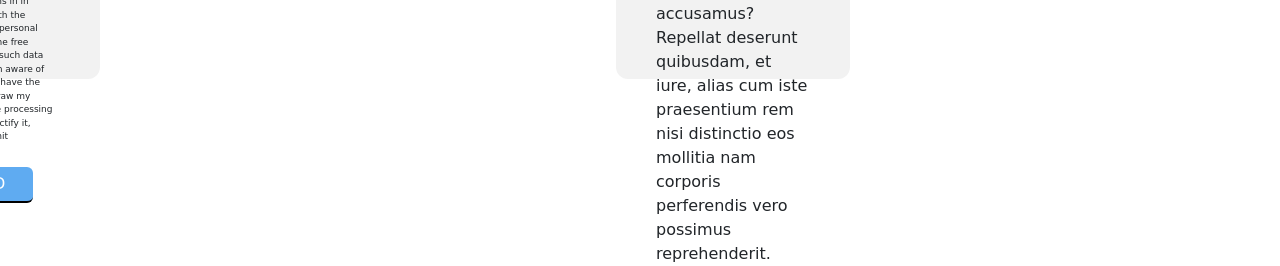
==== commit ad2352ab: "fix(partners): small fix in partners section" ====
--- a/indexEN.html
+++ b/indexEN.html
@@ -383,17 +383,17 @@
 
         <section class="section-partners">
             <div class="container partners-container">
-                <div style="width: 300px">
-                    <img src="/assets//icons/19.svg">
-                </div>
-                <div style="width: 300px">
-                    <img src="/assets/icons/20.svg">
-                </div>
-                <div style="width: 300px">
-                    <img src="/assets/icons/21.svg">
-                </div>
-                <div style="width: 300px">
-                    <img src="/assets/icons/22.svg">
+                <div class="partner-image-container">
+                    <img src="assets/icons/19.svg">
+                </div>
+                <div class="partner-image-container">
+                    <img src="assets/icons/20.svg">
+                </div>
+                <div class="partner-image-container">
+                    <img src="assets/icons/21.svg">
+                </div>
+                <div class="partner-image-container">
+                    <img src="assets/icons/22.svg">
                 </div>
             </div>
         </section>
@@ -459,7 +459,6 @@
     </main>
 
     <footer>
-
     </footer>
 
     <script src="https://unpkg.com/aos@next/dist/aos.js"></script>
--- a/assets/style/main.css
+++ b/assets/style/main.css
@@ -305,6 +305,12 @@
   justify-content: space-around;
   align-items: center;
 }
+.section-partners .partners-container .partner-image-container {
+  padding: 20px;
+}
+.section-partners .partners-container .partner-image-container img {
+  width: 200px;
+}
 
 .section-contact {
   width: 100%;
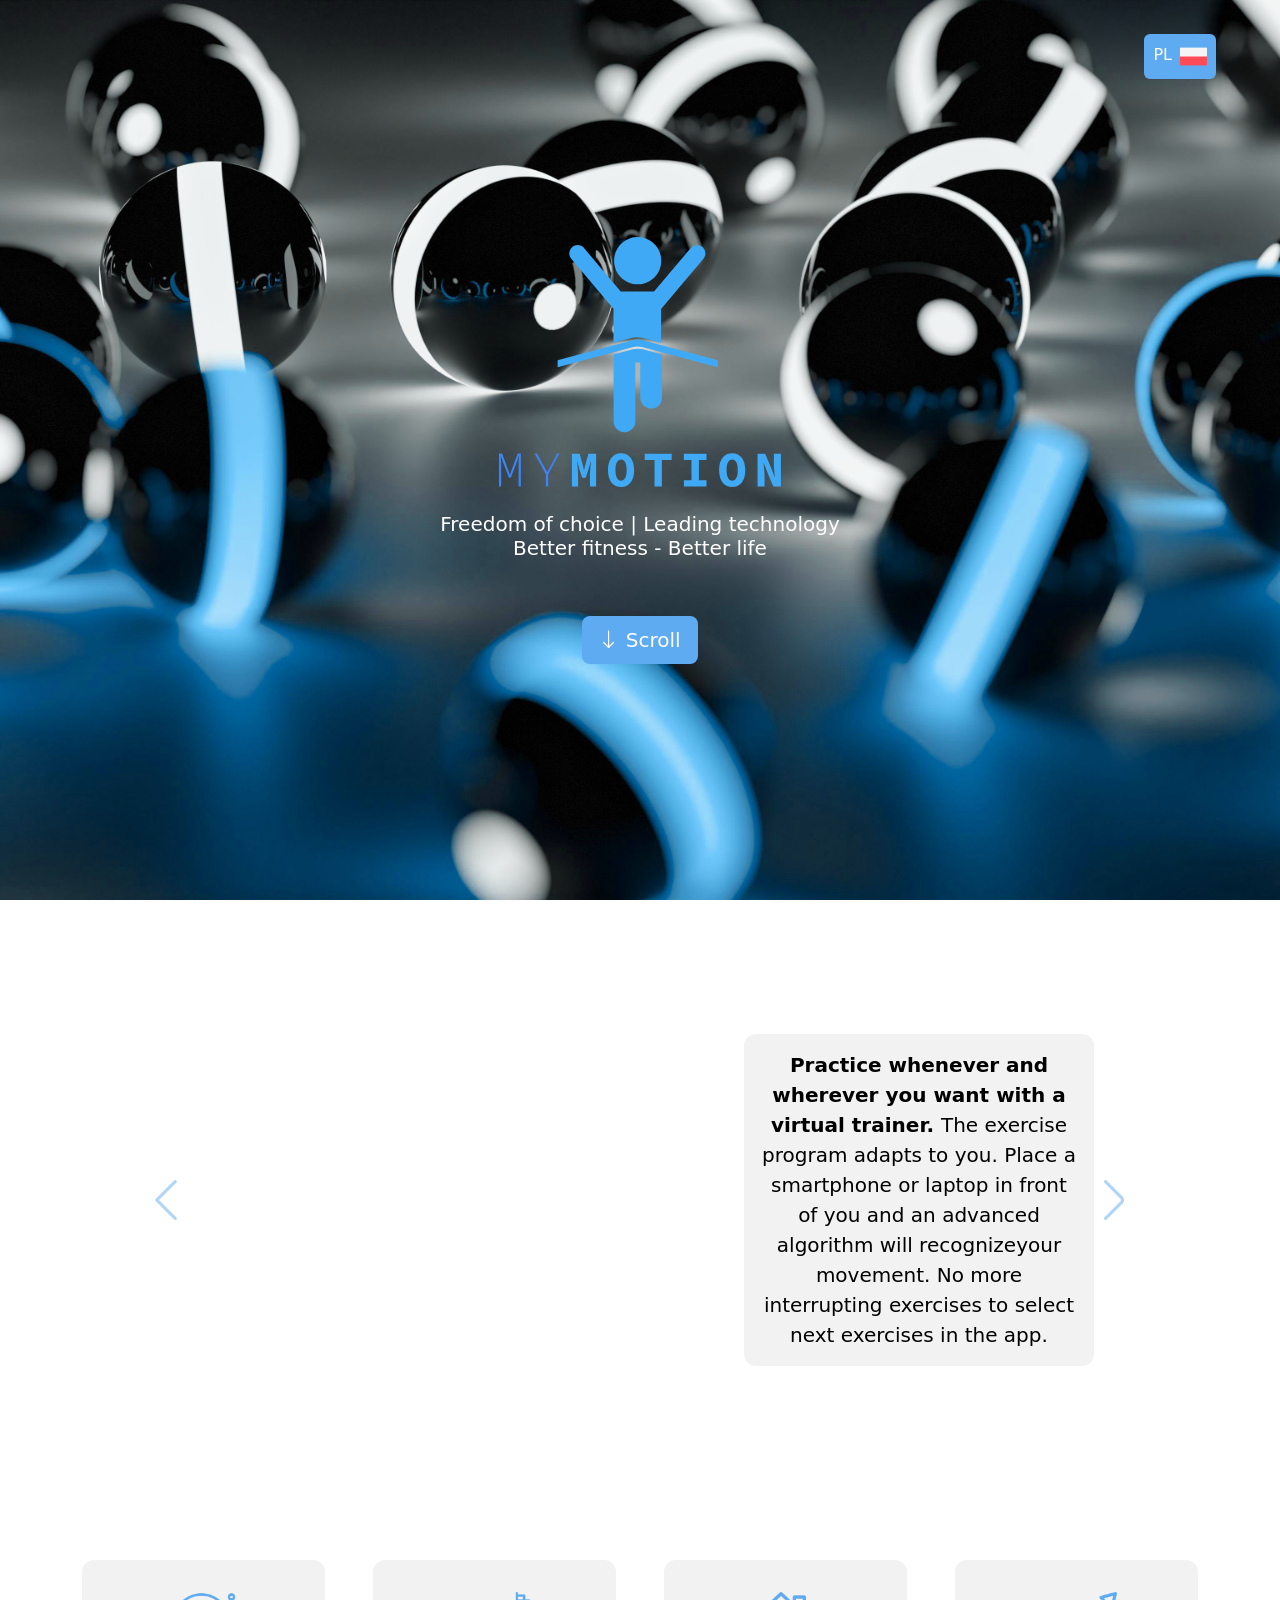
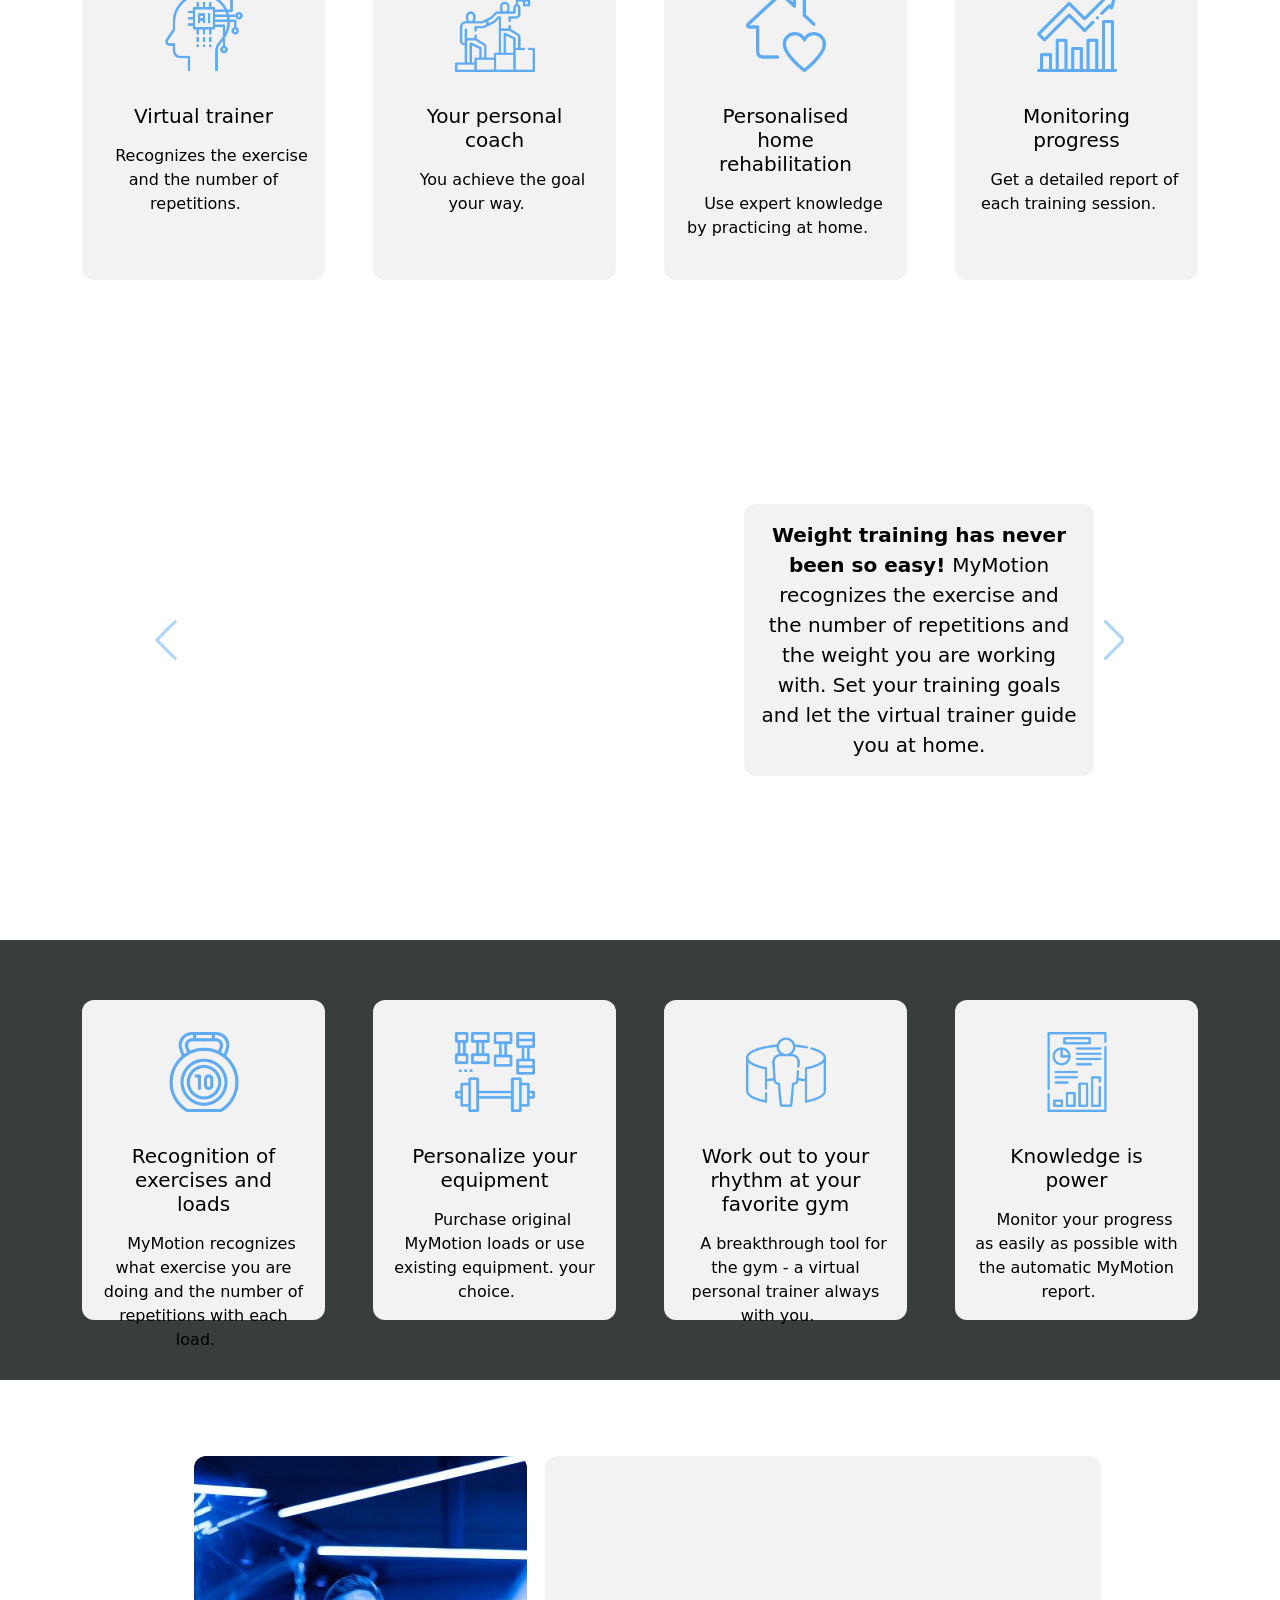
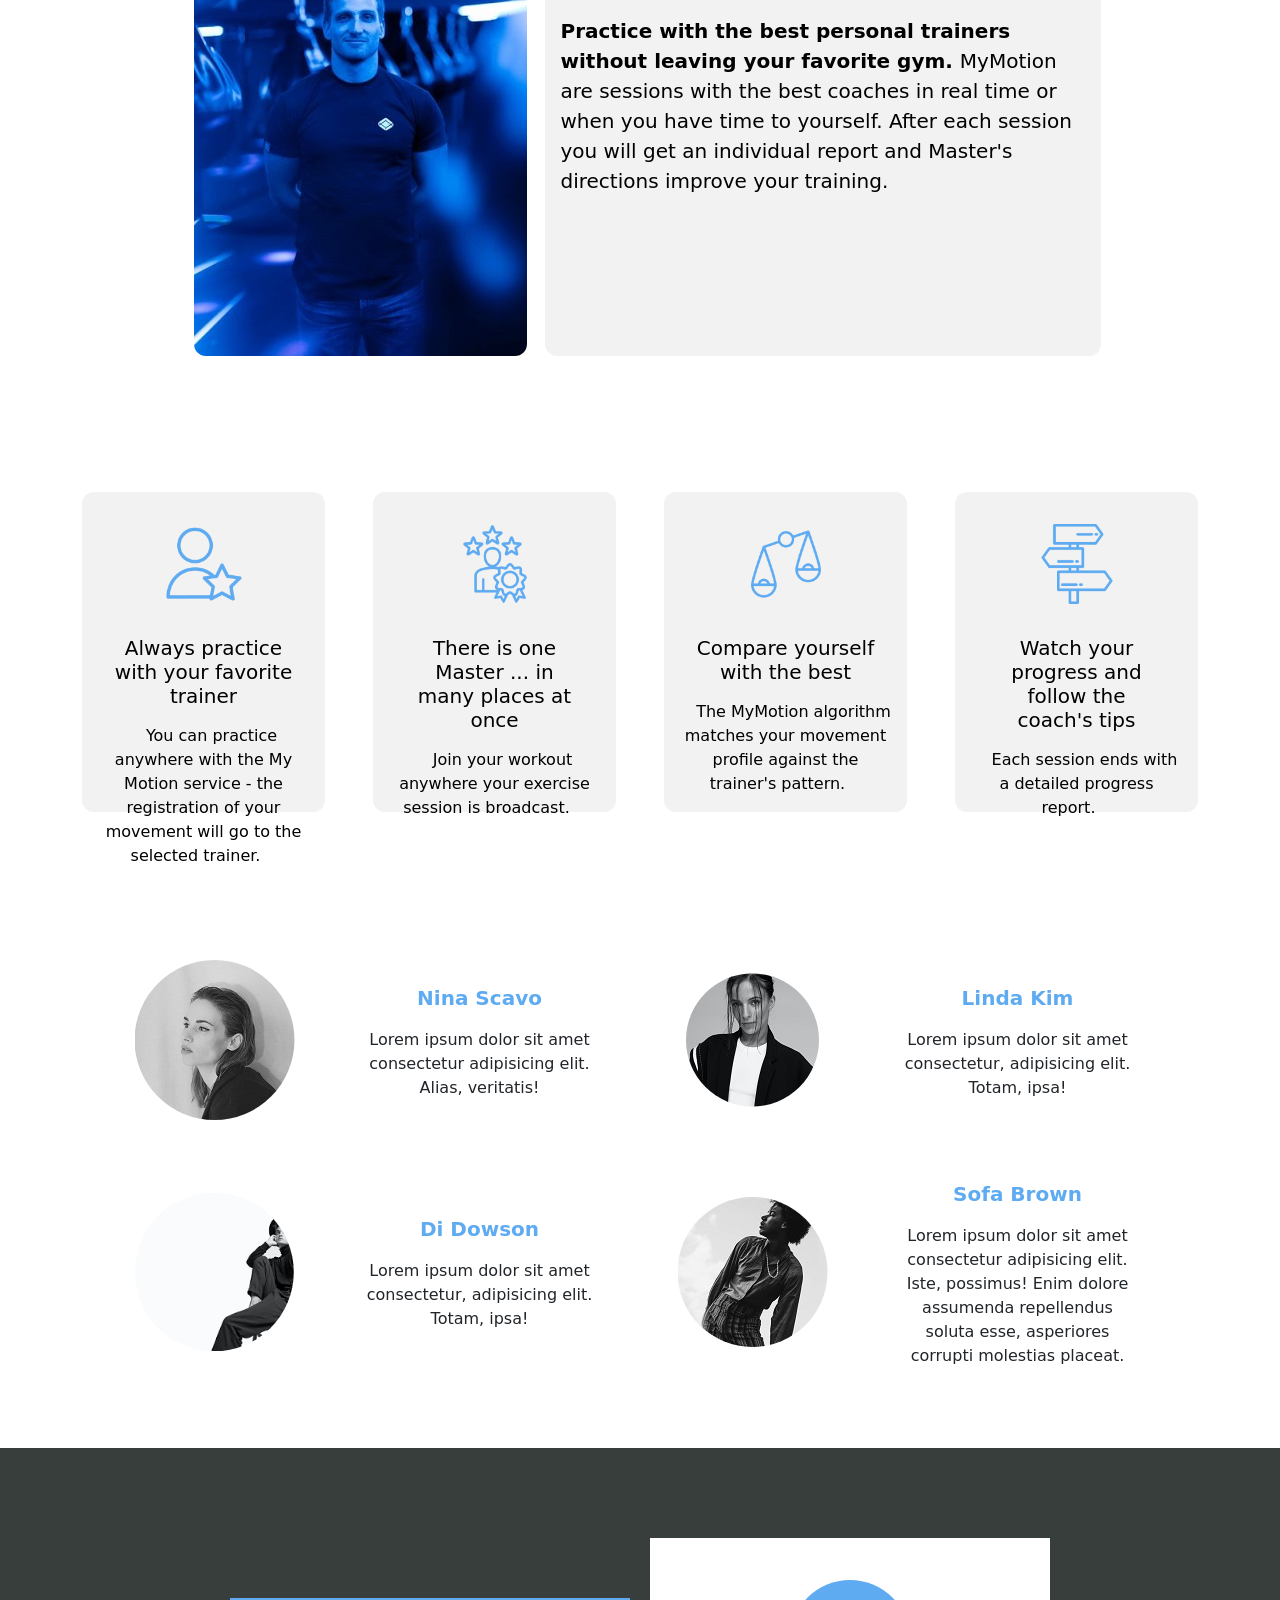
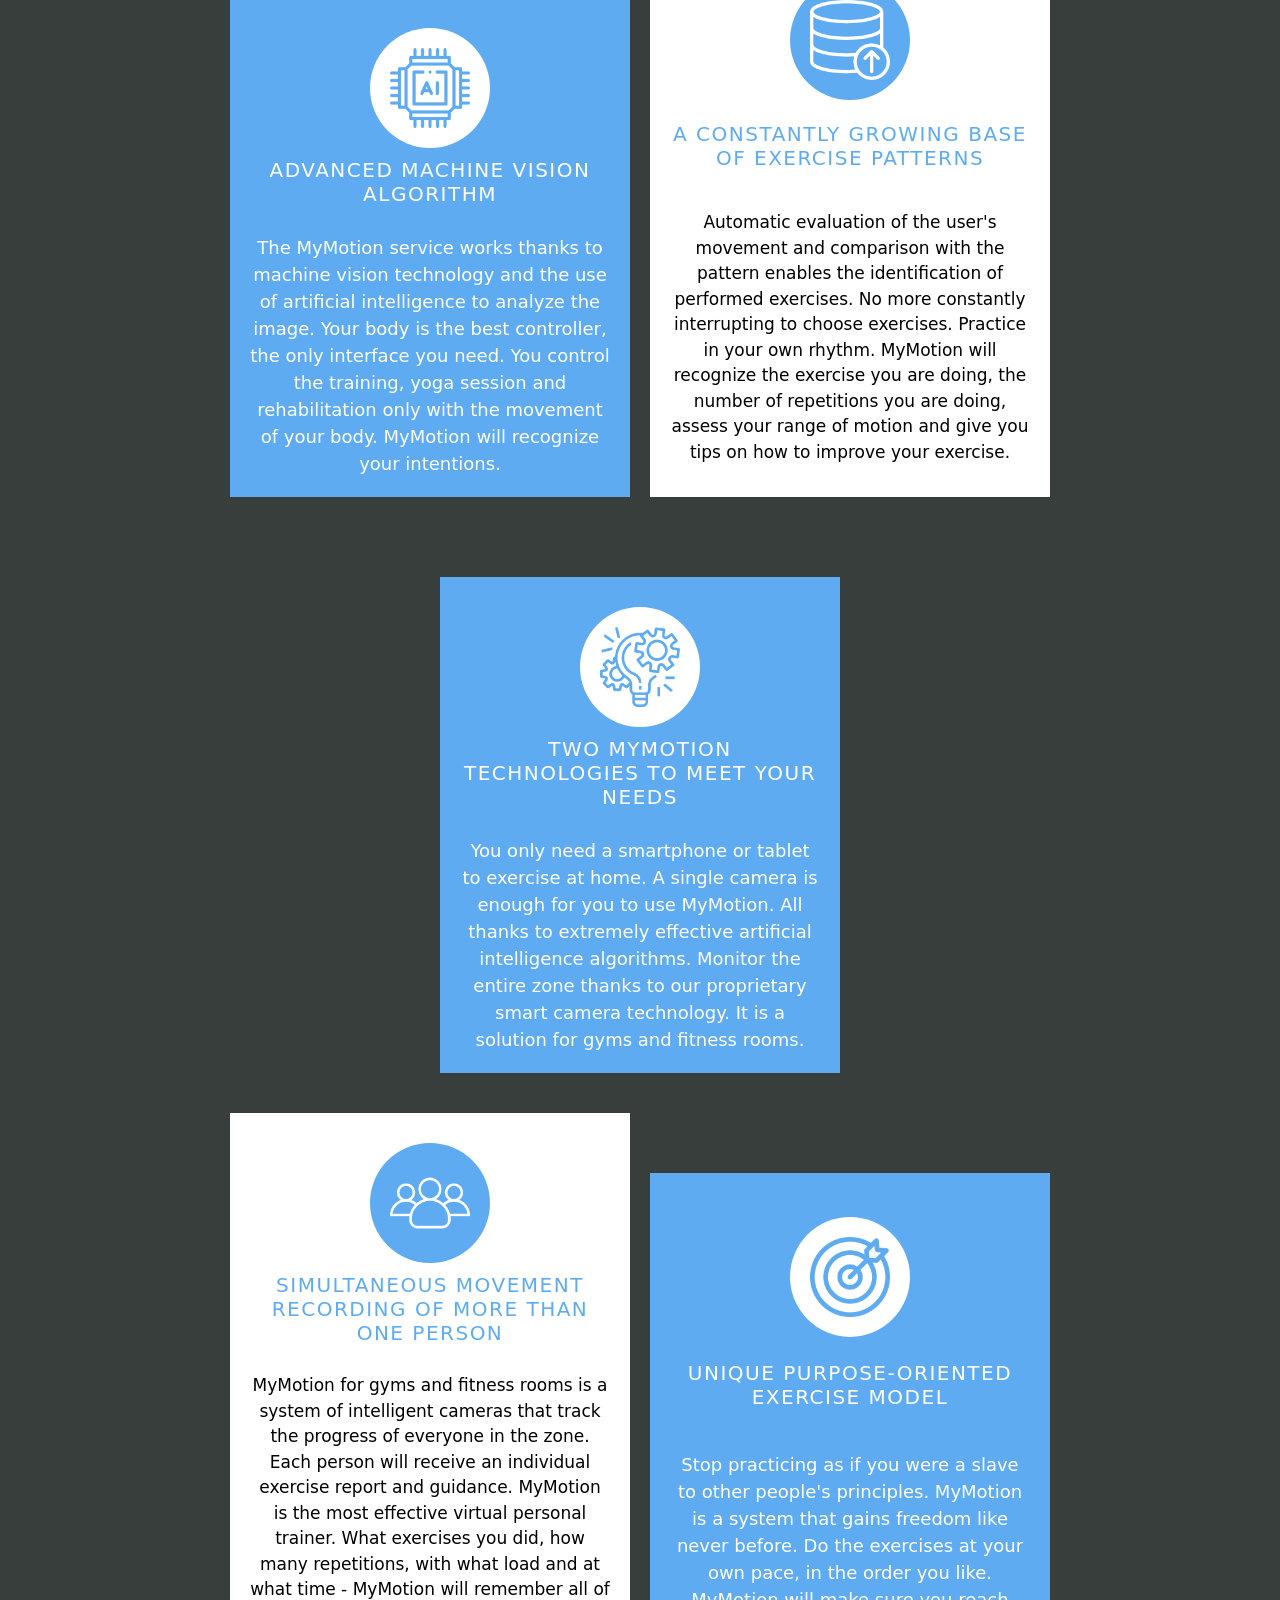
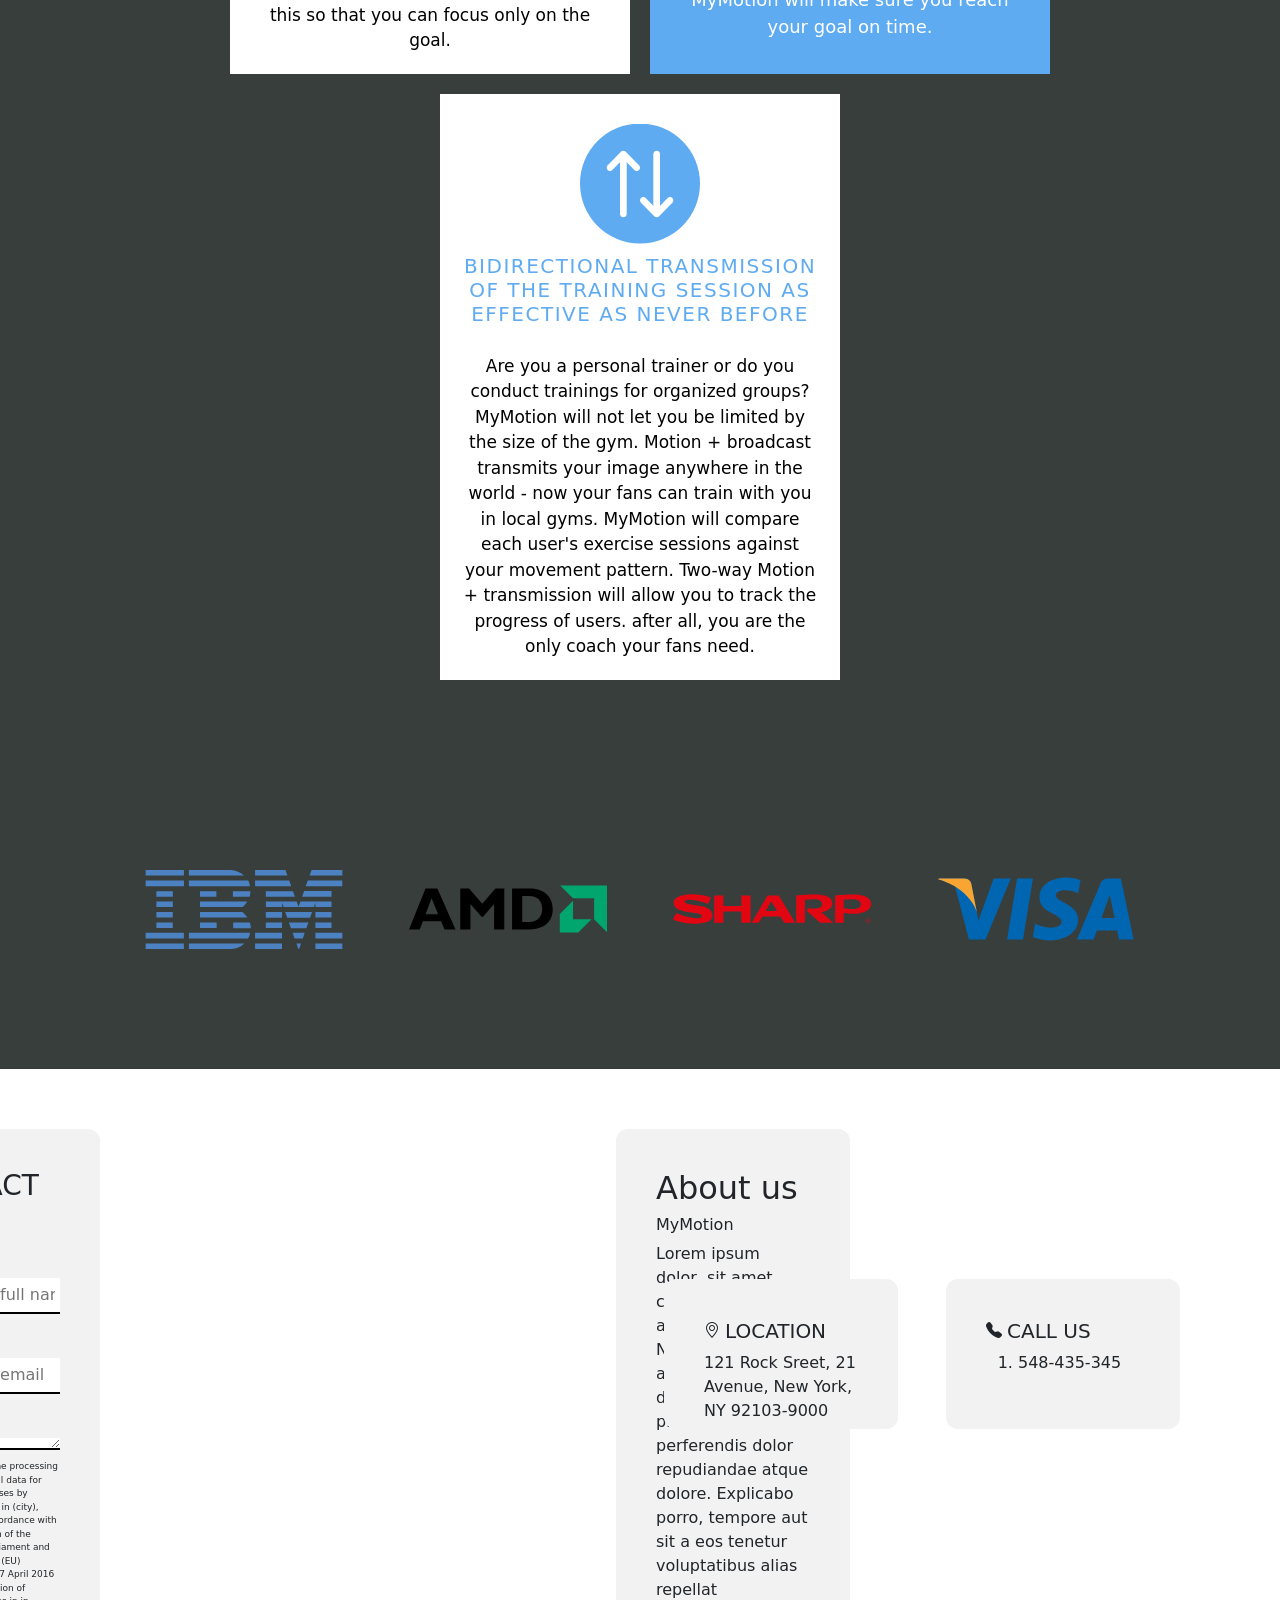
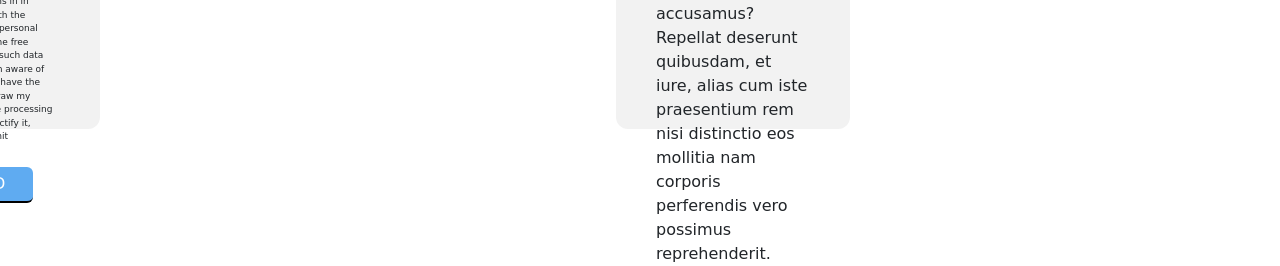
==== commit 065a6769: "feat(ajax&php): working send email without redirection to php file" ====
--- a/indexEN.html
+++ b/indexEN.html
@@ -19,7 +19,7 @@
                 <a class="btn p-2" href="index.html" role="button">
                     <div class="row g-2">
                         <span class="col">PL</span>
-                        <img src="./assets/icons/pl.png" class="col" alt="PL icon" style="max-width: 30px;">
+                        <img src="./assets/icons/pl.png" class="col" alt="PL icon" style="max-width: 35px;">
                     </div>
                 </a>
             </nav>
@@ -106,7 +106,7 @@
                 data-aos-duration="1500">
                     <div class="col">
                         <div class="describe-card">
-                            <img src="../MyMotionOriginal/assets/icons/virtual-trainer-icon.png" class="m-3"
+                            <img src="./assets/icons/virtual-trainer-icon.png" class="m-3"
                                 alt="virtual trainer icon">
                             <h5 class="m-3">Virtual trainer</h5>
                             <span class="m-3">Recognizes the exercise and the number of repetitions.</span>
@@ -114,7 +114,7 @@
                     </div>
                     <div class="col">
                         <div class="describe-card">
-                            <img src="../MyMotionOriginal/assets/icons/your-personal-coach-icon.png" class="m-3"
+                            <img src="./assets/icons/your-personal-coach-icon.png" class="m-3"
                                 alt="your personal coach icon">
                             <h5 class="m-3">Your personal coach</h5>
                             <span class="m-3">You achieve the goal your way.</span>
@@ -122,7 +122,7 @@
                     </div>
                     <div class="col">
                         <div class="describe-card">
-                            <img src="../MyMotionOriginal/assets/icons/home-rehabilitation-icon.png" class="m-3"
+                            <img src="./assets/icons/home-rehabilitation-icon.png" class="m-3"
                                 alt="home rehabilitation icon">
                             <h5 class="m-3">Personalised home rehabilitation</h5>
                             <span class="m-3">Use expert knowledge by practicing at home.</span>
@@ -130,7 +130,7 @@
                     </div>
                     <div class="col">
                         <div class="describe-card">
-                            <img src="../MyMotionOriginal/assets/icons/monitoring-progress-icon.png" class="m-3"
+                            <img src="./assets/icons/monitoring-progress-icon.png" class="m-3"
                                 alt="monitoring progress icon">
                             <h5 class="m-3">Monitoring progress</h5>
                             <span class="m-3">Get a detailed report of each training session.</span>
@@ -191,7 +191,7 @@
                 <div class="row row-cols-1 row-cols-md-2 row-cols-xl-4 g-5 d-flex justify-content-center align-items-center" data-aos="fade-up" data-aos-duration="1500">
                     <div class="col">
                         <div class="describe-card p-3">
-                            <img src="../MyMotionOriginal/assets/icons/kettlebell-icon.png" class="m-3"
+                            <img src="./assets/icons/kettlebell-icon.png" class="m-3"
                                 alt="kettlebell icon">
                             <h5 class="m-3">Recognition of exercises and loads</h5>
                             <span class="m-3">MyMotion recognizes what exercise you are doing and the number of repetitions with each load.</span>
@@ -199,7 +199,7 @@
                     </div>
                     <div class="col">
                         <div class="describe-card p-3">
-                            <img src="../MyMotionOriginal/assets/icons/equipment-icon.png" class="m-3"
+                            <img src="./assets/icons/equipment-icon.png" class="m-3"
                                 alt="equipment icon">
                             <h5 class="m-3">Personalize your equipment</h5>
                             <span class="m-3">Purchase original MyMotion loads or use existing equipment. your choice.</span>
@@ -207,7 +207,7 @@
                     </div>
                     <div class="col">
                         <div class="describe-card p-3">
-                            <img src="../MyMotionOriginal/assets/icons/person-circle-icon.png" class="m-3"
+                            <img src="./assets/icons/person-circle-icon.png" class="m-3"
                                 alt="person icon">
                             <h5 class="m-3">Work out to your rhythm at your favorite gym</h5>
                             <span class="m-3">A breakthrough tool for the gym - a virtual personal trainer always with you.</span>
@@ -215,7 +215,7 @@
                     </div>
                     <div class="col">
                         <div class="describe-card p-3">
-                            <img src="../MyMotionOriginal/assets/icons/report-icon.png" class="m-3" alt="report icon">
+                            <img src="./assets/icons/report-icon.png" class="m-3" alt="report icon">
                             <h5 class="m-3">Knowledge is power</h5>
                             <span class="m-3">Monitor your progress as easily as possible with the automatic MyMotion report.</span>
                         </div>
@@ -246,7 +246,7 @@
                 <div class="row row-cols-1 row-cols-md-2 row-cols-xl-4 g-5"  data-aos="fade-up" data-aos-duration="1500">
                     <div class="col">
                         <div class="describe-card">
-                            <img src="../MyMotionOriginal/assets/icons/person-star-icon.png" class="m-3"
+                            <img src="./assets/icons/person-star-icon.png" class="m-3"
                                 alt="person star icon">
                             <h5 class="m-3">Always practice with your favorite trainer</h5>
                             <span class="m-3">You can practice anywhere with the My Motion service - the registration of your movement will go to the selected trainer.</span>
@@ -254,7 +254,7 @@
                     </div>
                     <div class="col">
                         <div class="describe-card">
-                            <img src="../MyMotionOriginal/assets/icons/person-stars-icon.png" class="m-3"
+                            <img src="./assets/icons/person-stars-icon.png" class="m-3"
                                 alt="person with stars icon">
                             <h5 class="m-3">There is one Master ... in many places at once</h5>
                             <span class="m-3">Join your workout anywhere your exercise session is broadcast.</span>
@@ -262,14 +262,14 @@
                     </div>
                     <div class="col">
                         <div class="describe-card">
-                            <img src="../MyMotionOriginal/assets/icons/compare-icon.png" class="m-3" alt="compare icon">
+                            <img src="./assets/icons/compare-icon.png" class="m-3" alt="compare icon">
                             <h5 class="m-3">Compare yourself with the best</h5>
                             <span class="m-3">The MyMotion algorithm matches your movement profile against the trainer's pattern.</span>
                         </div>
                     </div>
                     <div class="col">
                         <div class="describe-card">
-                            <img src="../MyMotionOriginal/assets/icons/guidepost-icon.png" class="m-3"
+                            <img src="./assets/icons/guidepost-icon.png" class="m-3"
                                 alt="guidepost icon">
                             <h5 class="m-3">Watch your progress and follow the coach's tips</h5>
                             <span class="m-3">Each session ends with a detailed progress report.</span>
@@ -384,16 +384,16 @@
         <section class="section-partners">
             <div class="container partners-container">
                 <div class="partner-image-container">
-                    <img src="assets/icons/19.svg">
+                    <img src="./assets/icons/19.svg">
                 </div>
                 <div class="partner-image-container">
-                    <img src="assets/icons/20.svg">
+                    <img src="./assets/icons/20.svg">
                 </div>
                 <div class="partner-image-container">
-                    <img src="assets/icons/21.svg">
+                    <img src="./assets/icons/21.svg">
                 </div>
                 <div class="partner-image-container">
-                    <img src="assets/icons/22.svg">
+                    <img src="./assets/icons/22.svg">
                 </div>
             </div>
         </section>
@@ -403,7 +403,7 @@
                 <div class="row row-cols-1 row-cols-md-2 row-cols-xl-4 g-5">
                     <div class="col-12 col-lg-6">
                         <div class="contact-card" data-aos="slide-right" data-aos-duration="2000">
-                            <form class="form-card" method="POST" action="sendMail.php">
+                            <form class="form-card" id="contactForm" action="#" method="POST">
                                 <h3>CONTACT US</h3>
                                 <label for="fullName">Full name</label>
                                 <input type="text" id="fullName" name="fullName"
@@ -463,15 +463,15 @@
 
     <script src="https://unpkg.com/aos@next/dist/aos.js"></script>
     <script>
-      AOS.init();
+      AOS.init({disable: 'mobile'});
     </script>
 </body>
 
 </html>
-<script src="https://code.jquery.com/jquery-3.2.1.slim.min.js"
-    integrity="sha384-KJ3o2DKtIkvYIK3UENzmM7KCkRr/rE9/Qpg6aAZGJwFDMVNA/GpGFF93hXpG5KkN"
-    crossorigin="anonymous"></script>
+<script src="https://code.jquery.com/jquery-3.3.1.min.js"
+    integrity="sha256-FgpCb/KJQlLNfOu91ta32o/NMZxltwRo8QtmkMRdAu8=" crossorigin="anonymous"></script>
 <script src="https://cdn.jsdelivr.net/npm/bootstrap@5.0.2/dist/js/bootstrap.bundle.min.js"
     integrity="sha384-MrcW6ZMFYlzcLA8Nl+NtUVF0sA7MsXsP1UyJoMp4YLEuNSfAP+JcXn/tWtIaxVXM"
-    crossorigin="anonymous"></script>
-<script src="./assets/main.js"></script>+    crossorigin="anonymous"></script>   
+<script src="./assets/main.js"></script>
+<script src="sendMail.js" type="text/javascript"></script>
--- a/assets/style/main.css
+++ b/assets/style/main.css
@@ -335,7 +335,7 @@
   flex-direction: column;
   justify-content: flex-start;
   align-items: center;
-  height: 550px;
+  height: 600px;
 }
 @media only screen and (max-width: 1024px) {
   .section-contact .contact-card .form-card {
@@ -353,6 +353,7 @@
   border-bottom: 2px solid black;
   padding: 5px;
   margin: 10px;
+  max-height: 1000px;
 }
 .section-contact .contact-card .about-us-card {
   display: flex;
@@ -360,7 +361,7 @@
   justify-content: flex-start;
   text-align: left;
   padding: 40px;
-  height: 550px;
+  height: 600px;
 }
 @media only screen and (max-width: 1024px) {
   .section-contact .contact-card .about-us-card {
@@ -372,7 +373,7 @@
 .section-contact .contact-card .info-card {
   display: flex;
   flex-direction: column;
-  justify-content: center;
+  justify-content: flex-start;
   padding: 40px;
   height: 150px;
 }
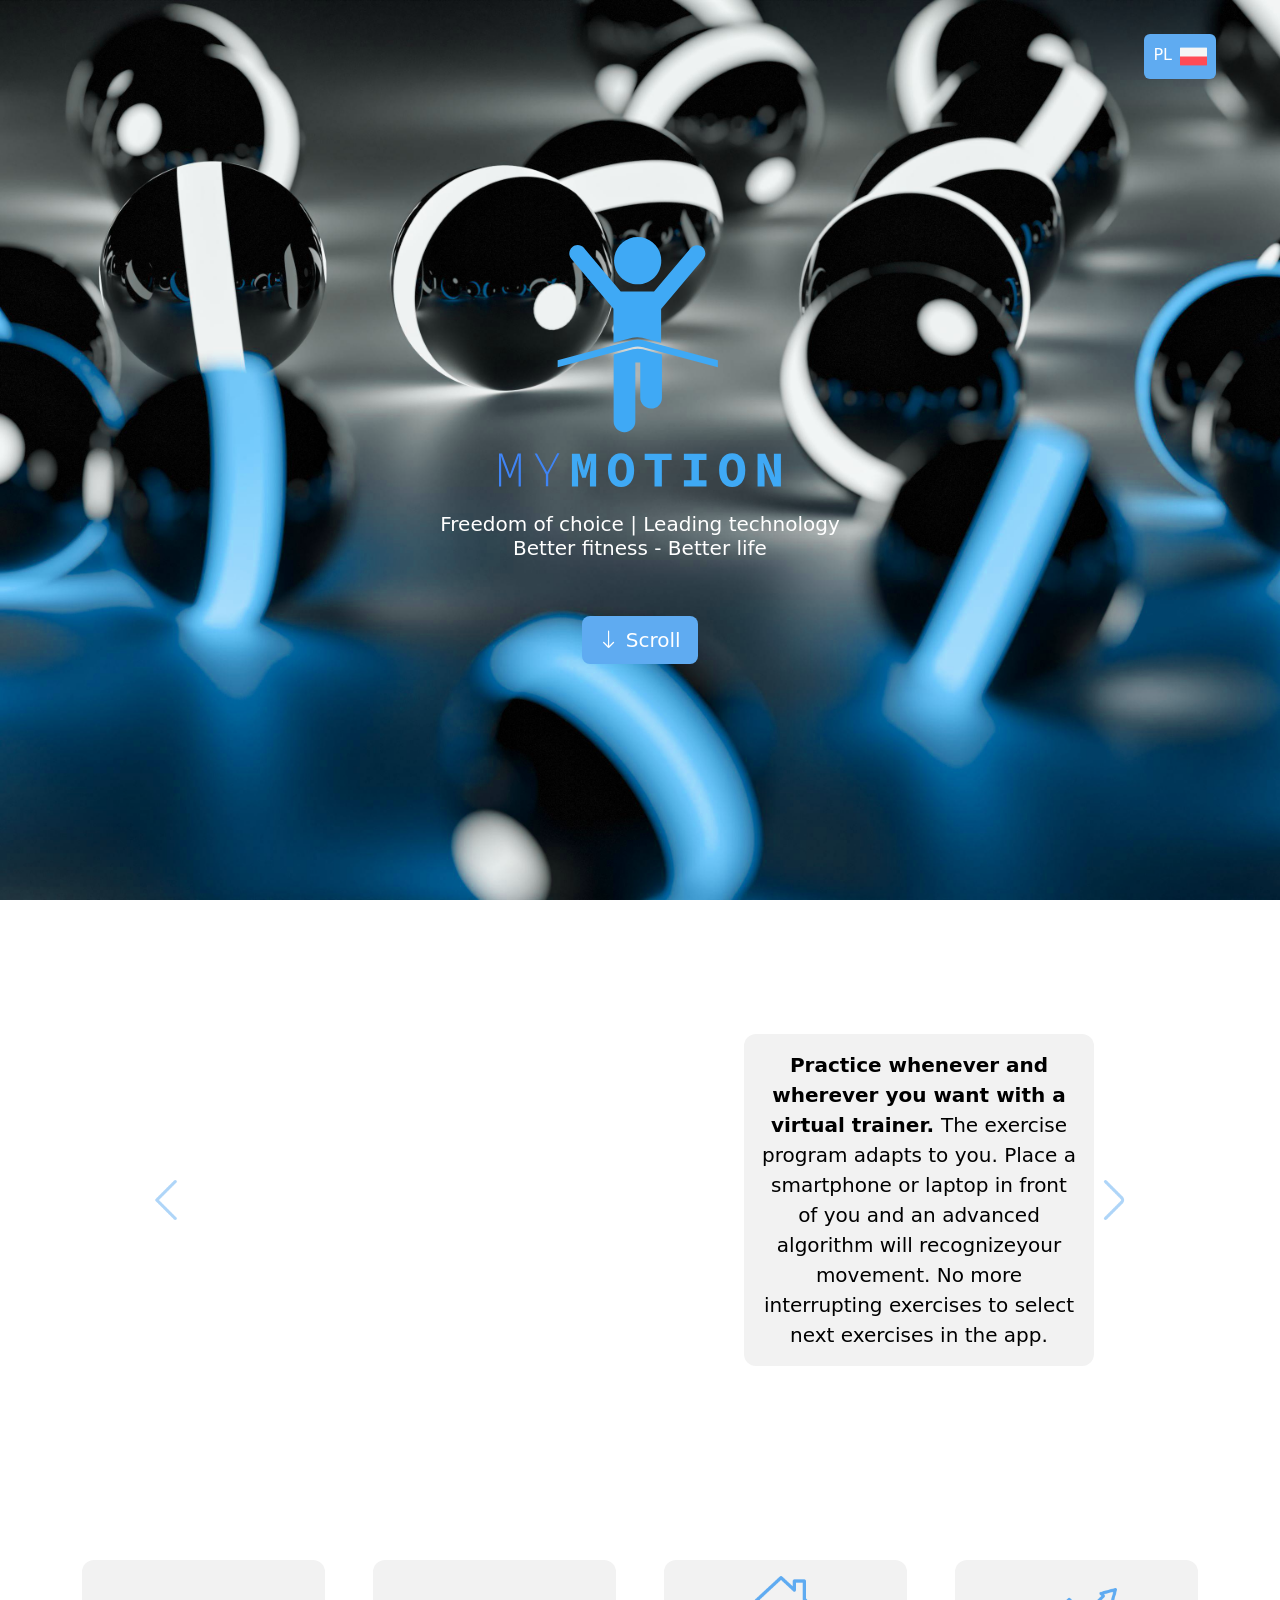
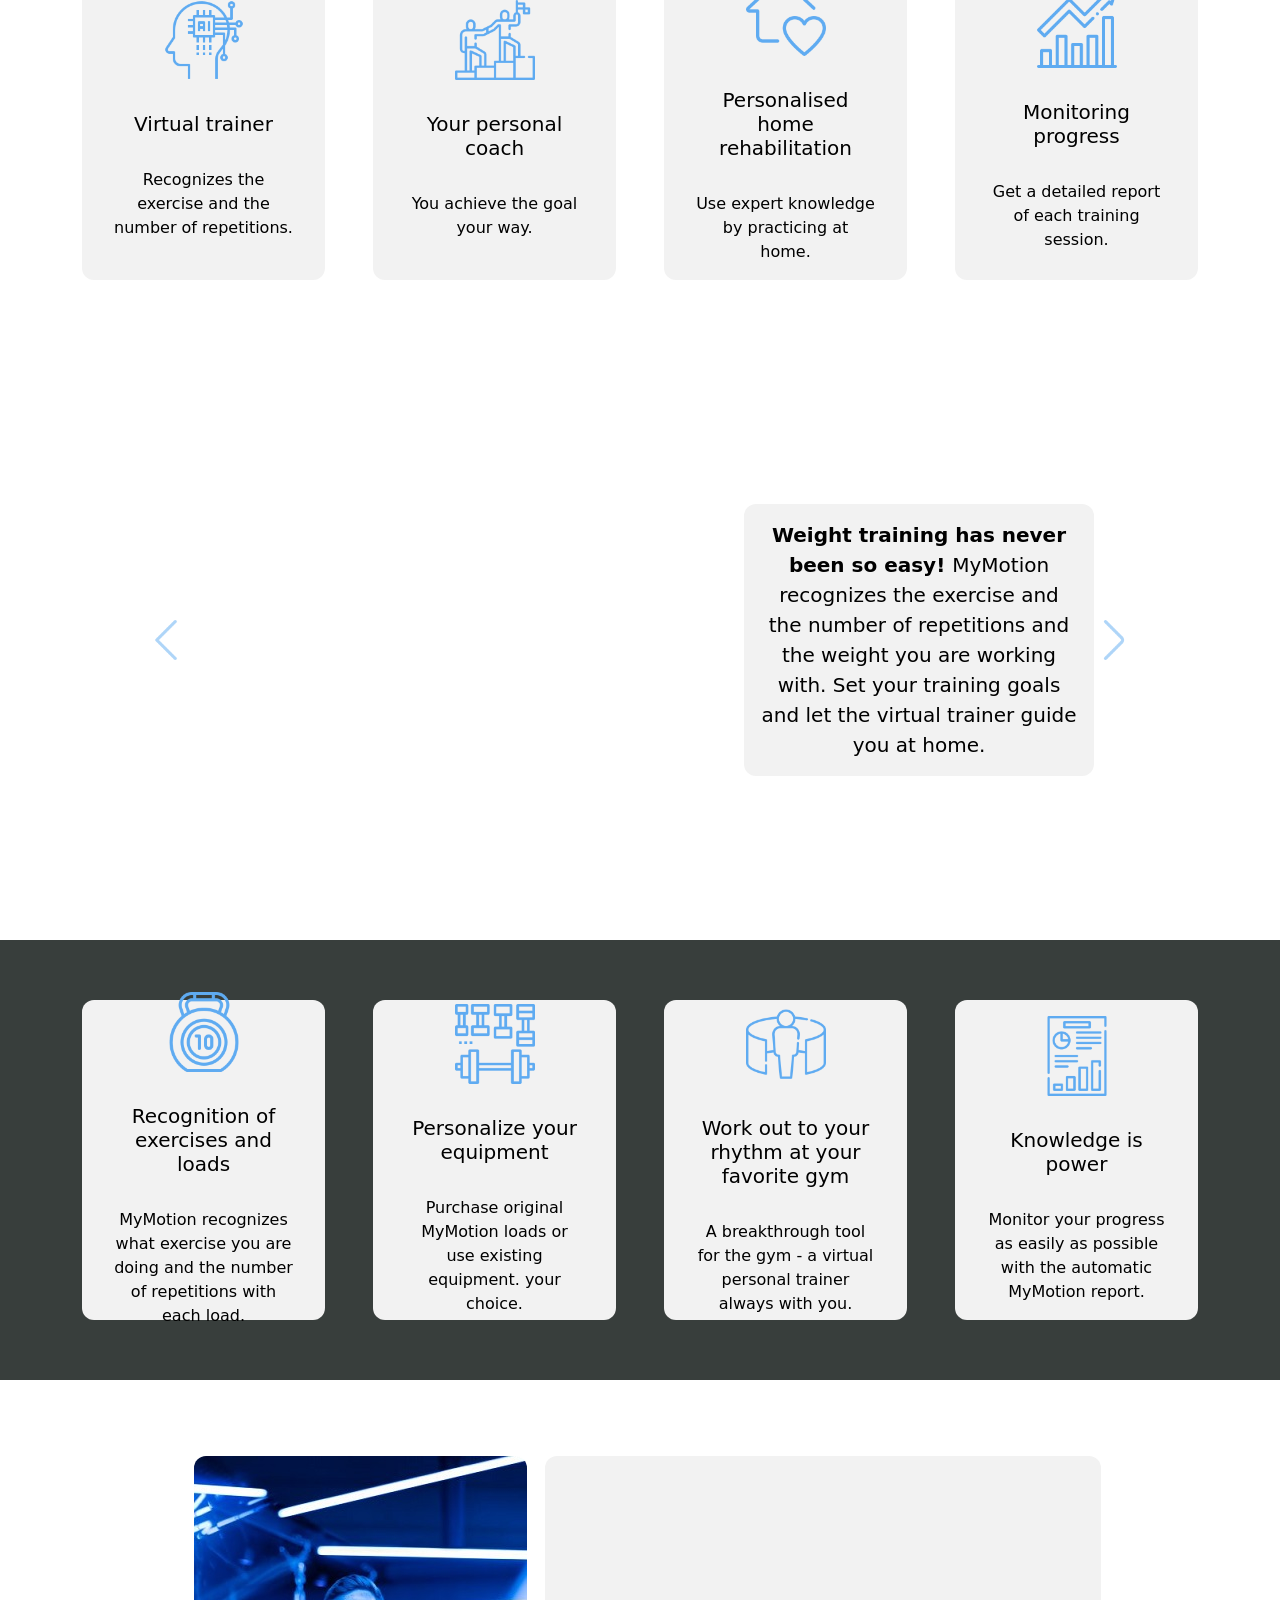
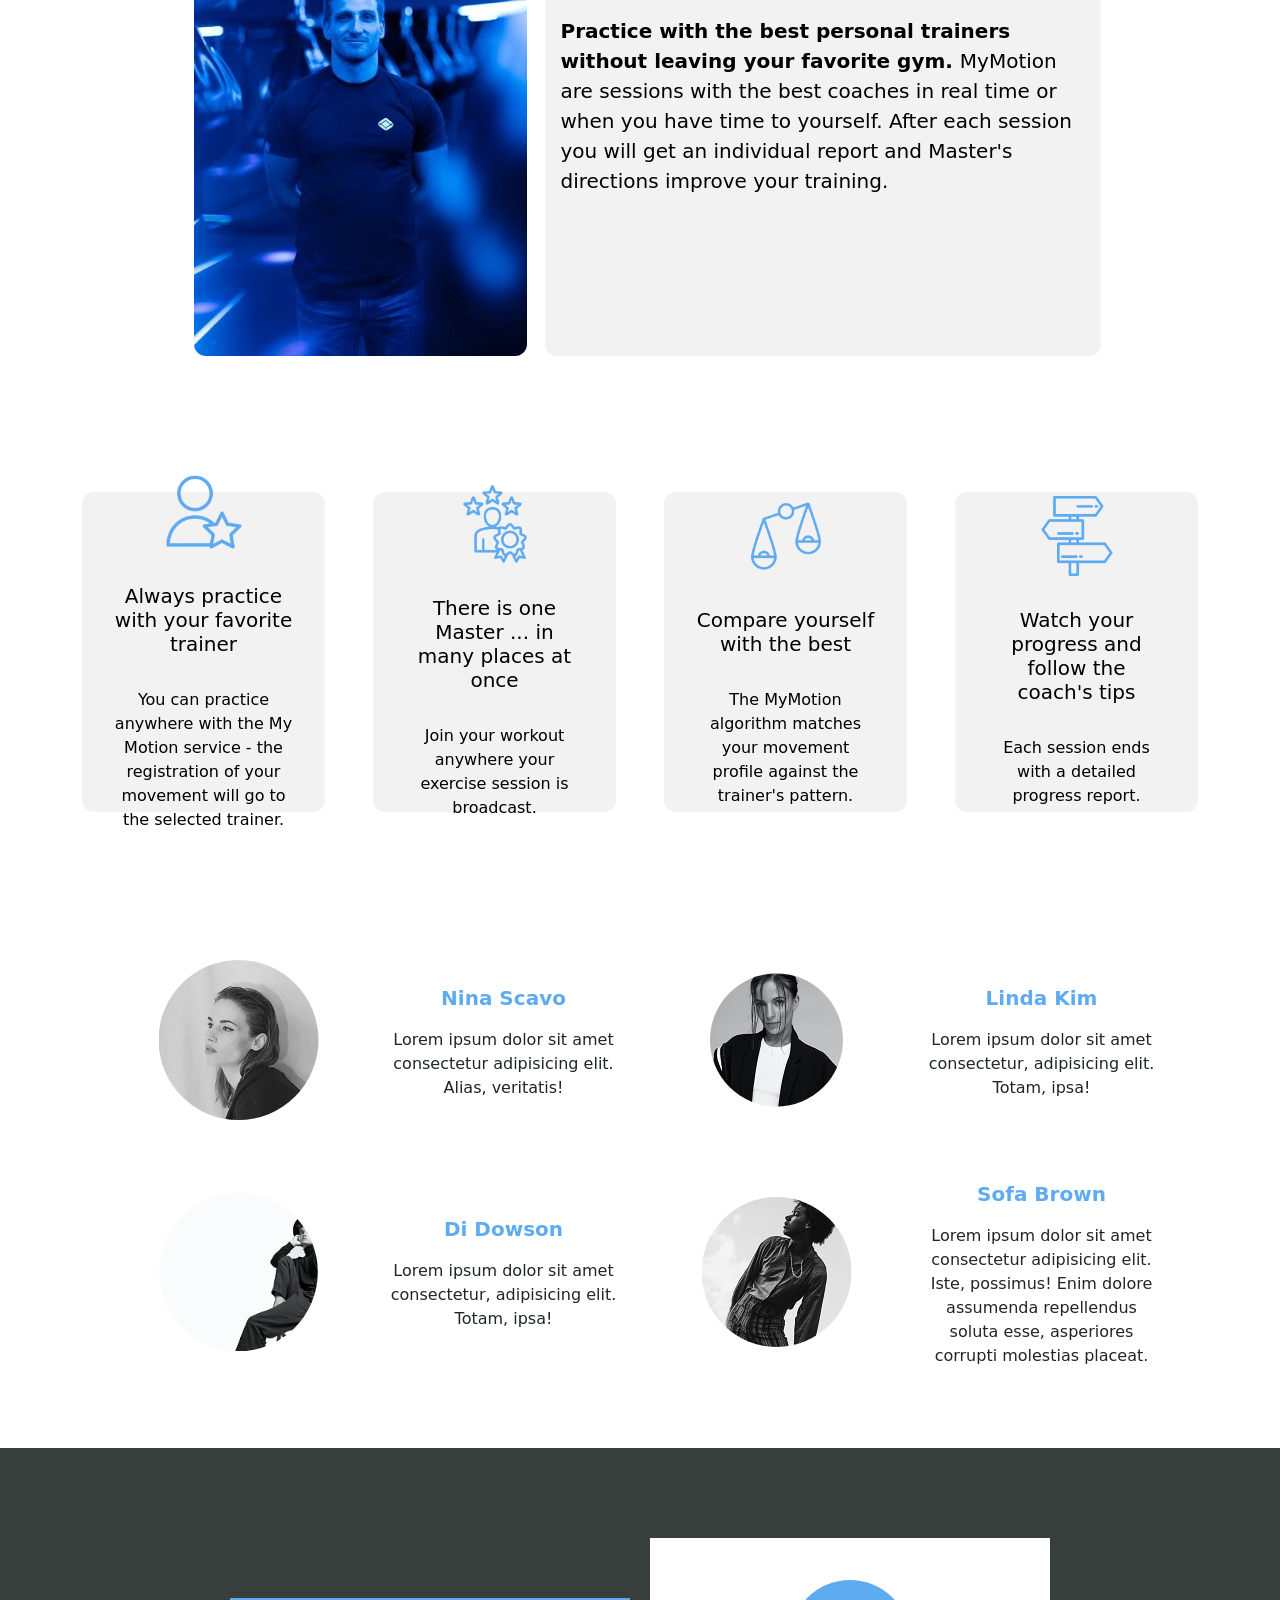
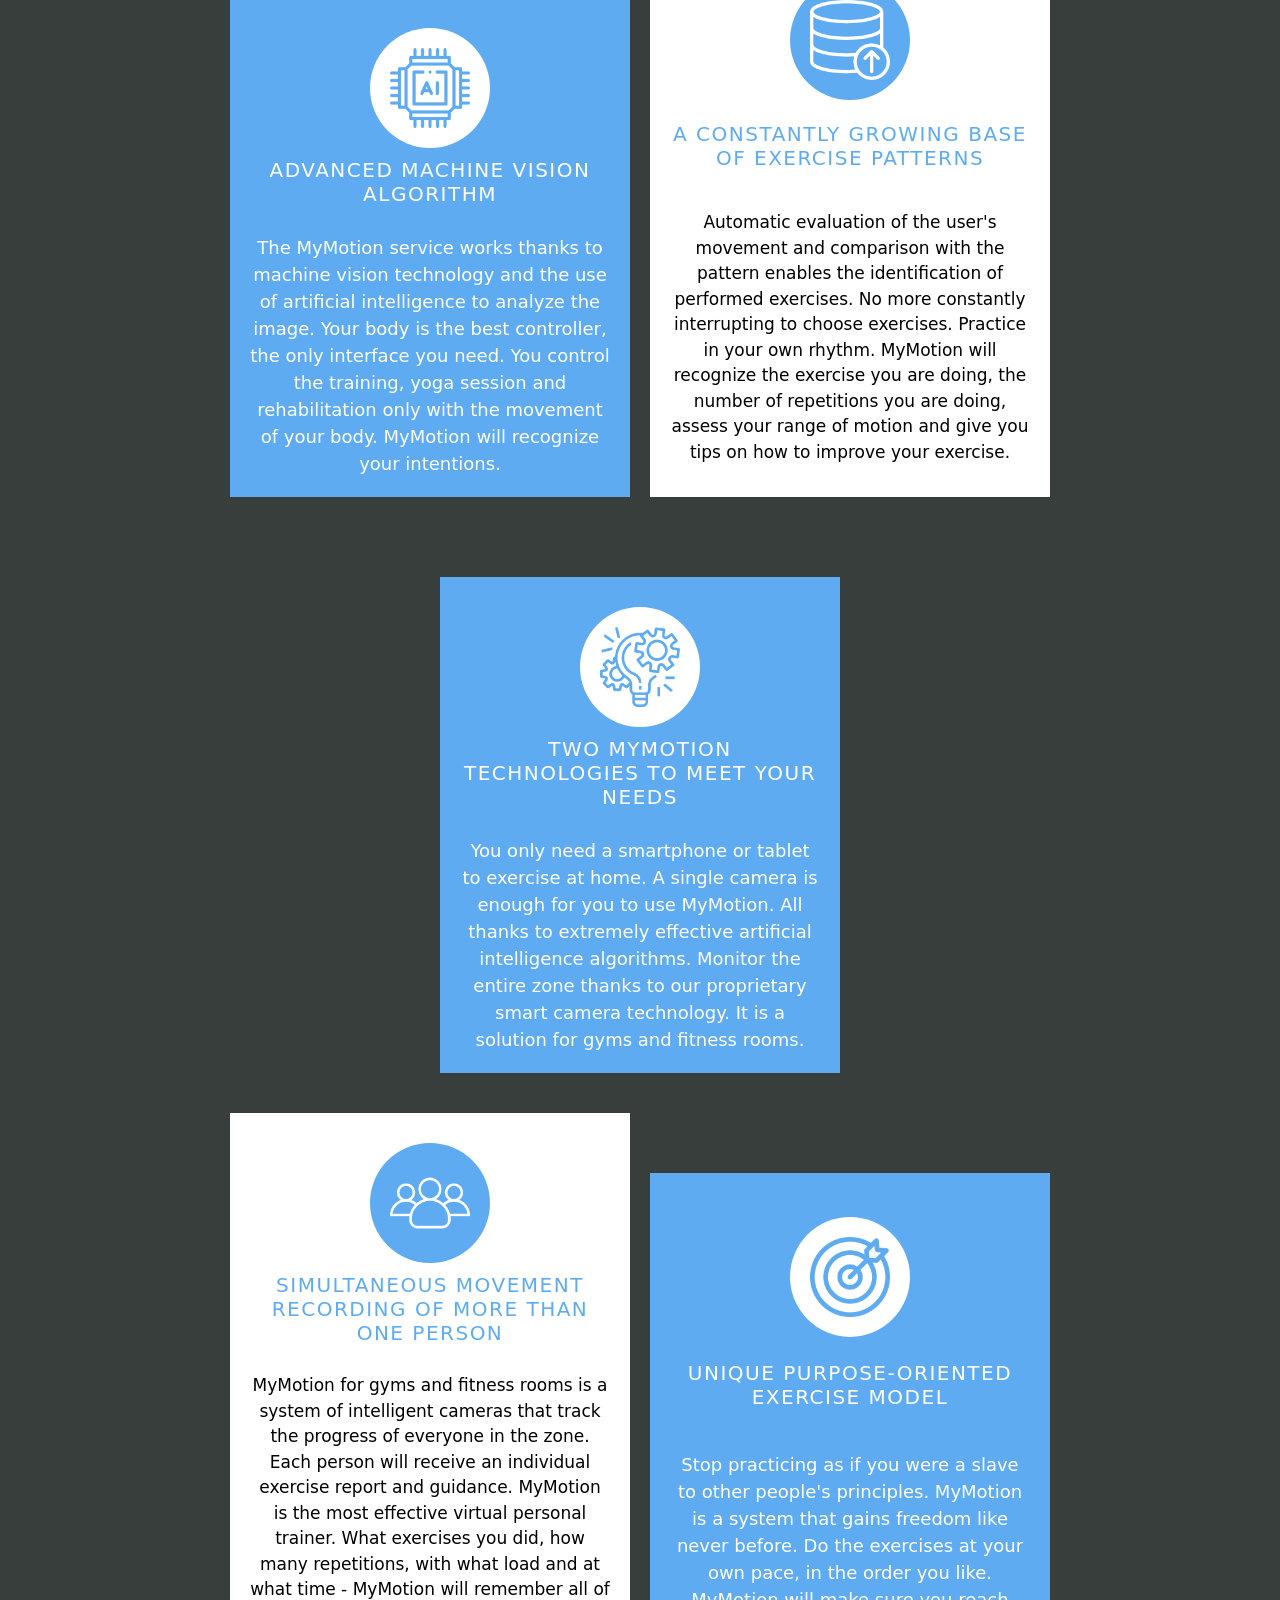
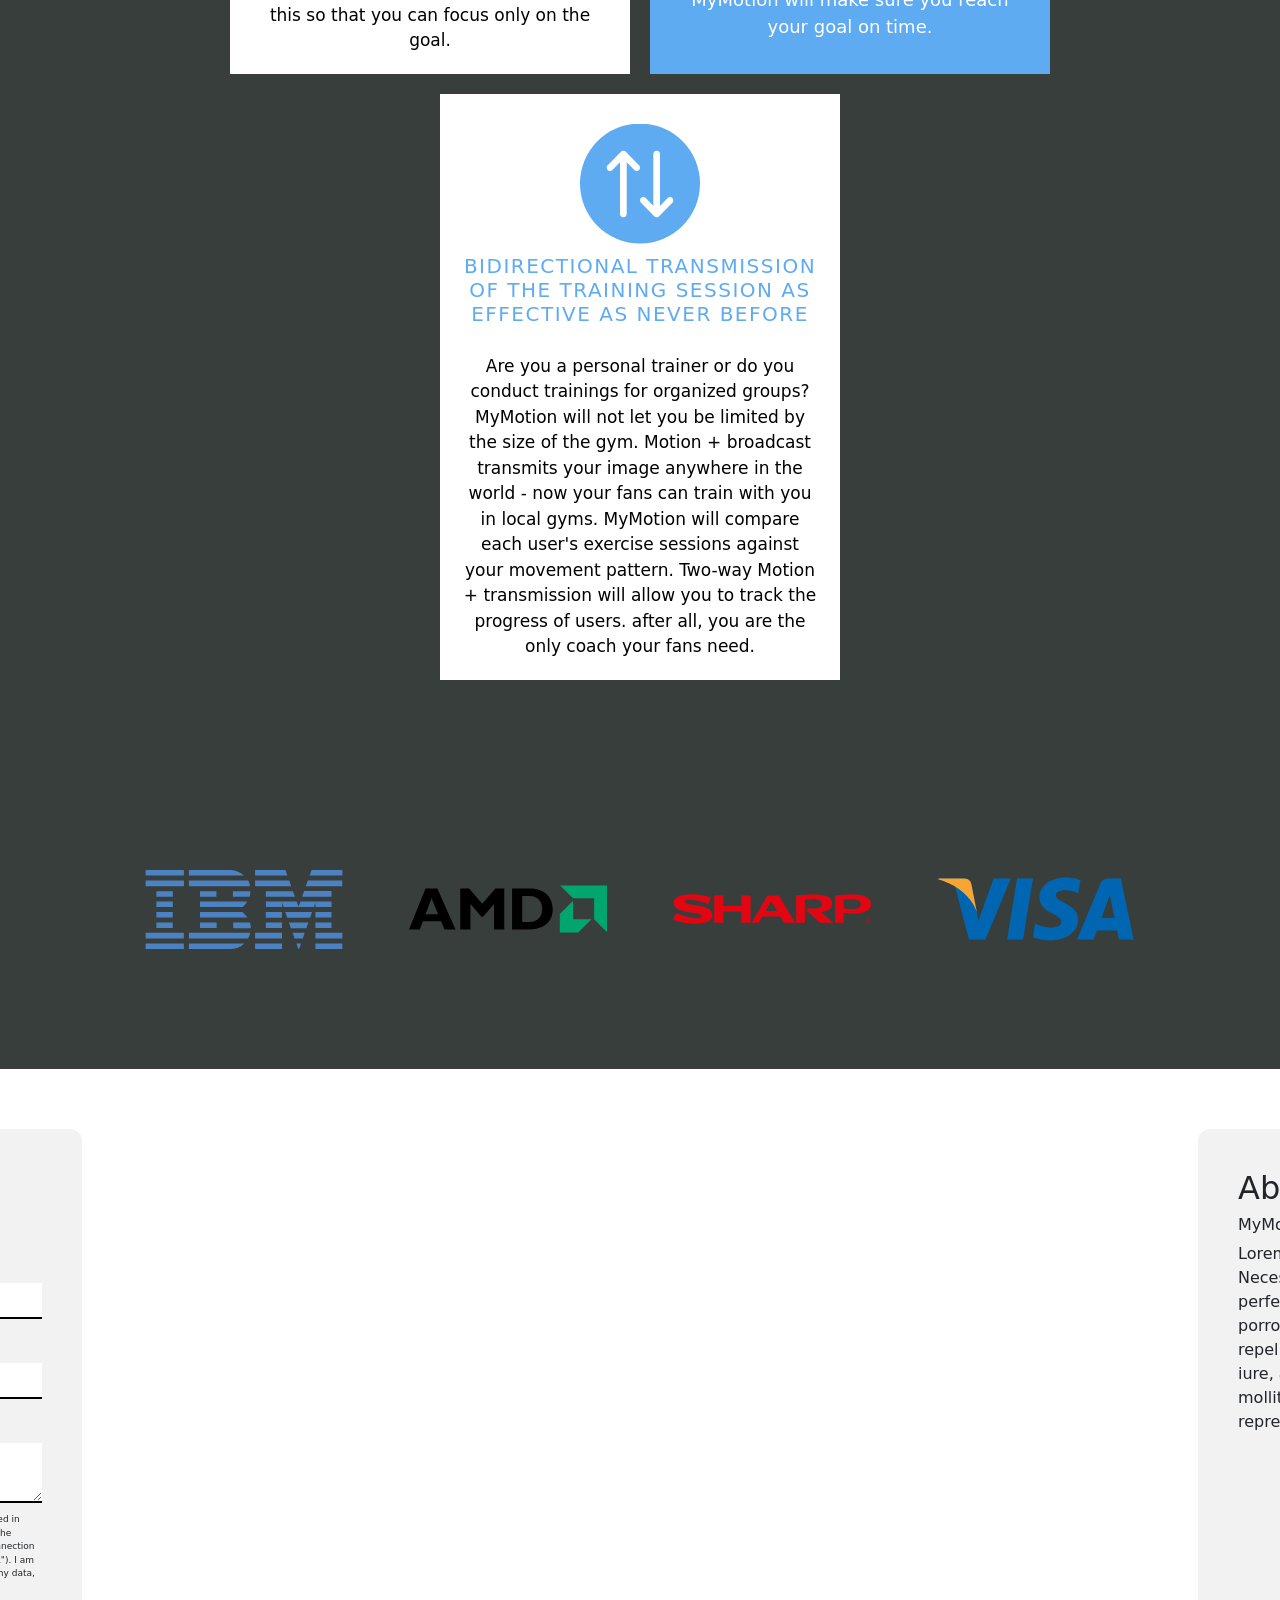
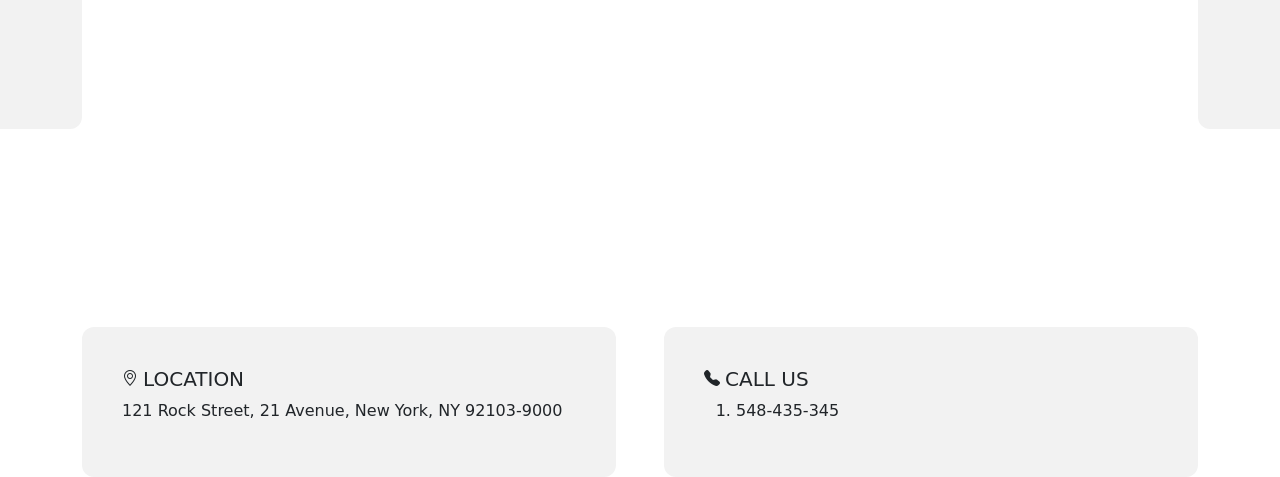
==== commit 0a77b89e: "fix(website): small fix design" ====
--- a/indexEN.html
+++ b/indexEN.html
@@ -14,6 +14,12 @@
 
 <body>
     <main>
+        <div class="notifications" style="background-color: #28A745;" id="success">
+            You've successfully sent your email!
+        </div>
+        <div class="notifications" style="background-color: #DC3545;" id="error">
+            You failed to send your email, please try again!
+        </div>
         <section class="section-fold parallax">
             <nav class="navbar nav navbar-light text-white">
                 <a class="btn p-2" href="index.html" role="button">
@@ -102,7 +108,7 @@
 
         <section class="section-advantages parallax">
             <div class="container">
-                <div class="row row-cols-1 row-cols-md-2 row-cols-xl-4 g-5 d-flex justify-content-center align-items-center" data-aos="fade-up"
+                <div class="row row-cols-1 row-cols-md-2 row-cols-xl-4 g-lg-5 g-4 d-flex justify-content-center align-items-center" data-aos="fade-up"
                 data-aos-duration="1500">
                     <div class="col">
                         <div class="describe-card">
@@ -188,7 +194,7 @@
 
         <section class="section-advantages" style="background-color: #383E3C">
             <div class="container">
-                <div class="row row-cols-1 row-cols-md-2 row-cols-xl-4 g-5 d-flex justify-content-center align-items-center" data-aos="fade-up" data-aos-duration="1500">
+                <div class="row row-cols-1 row-cols-md-2 row-cols-xl-4 g-lg-5 g-4 d-flex justify-content-center align-items-center" data-aos="fade-up" data-aos-duration="1500">
                     <div class="col">
                         <div class="describe-card p-3">
                             <img src="./assets/icons/kettlebell-icon.png" class="m-3"
@@ -243,7 +249,7 @@
 
         <section class="section-advantages parallax">
             <div class="container">
-                <div class="row row-cols-1 row-cols-md-2 row-cols-xl-4 g-5"  data-aos="fade-up" data-aos-duration="1500">
+                <div class="row row-cols-1 row-cols-md-2 row-cols-xl-4 g-lg-5 g-4"  data-aos="fade-up" data-aos-duration="1500">
                     <div class="col">
                         <div class="describe-card">
                             <img src="./assets/icons/person-star-icon.png" class="m-3"
@@ -281,7 +287,7 @@
 
         <section class="section-recommendations">
             <div class="container">
-                <div class="row g-2">
+                <div class="row g-2 d-flex justify-content-center align-items-center">
                     <div class="row col-lg-6 col-12 p-3 recommendations-container">
                         <div class="col-lg-6 col-12 recommendations-img">
                             <img src="./assets/img/rate1.jpg">
@@ -399,8 +405,8 @@
         </section>
 
         <section class="section-contact">
-            <div class="container p-0">
-                <div class="row row-cols-1 row-cols-md-2 row-cols-xl-4 g-5">
+            <div class="container">
+                <div class="row g-lg-5 g-4">
                     <div class="col-12 col-lg-6">
                         <div class="contact-card" data-aos="slide-right" data-aos-duration="2000">
                             <form class="form-card" id="contactForm" action="#" method="POST">
@@ -436,7 +442,7 @@
                                     <i class="bi bi-geo-alt"></i>
                                     <h5>LOCATION</h5>
                                 </div>
-                                <span>121 Rock Sreet, 21 Avenue, New York, NY 92103-9000</span>
+                                <span>121 Rock Street, 21 Avenue, New York, NY 92103-9000</span>
                             </div>
                         </div>
                     </div>
--- a/assets/style/main.css
+++ b/assets/style/main.css
@@ -109,6 +109,12 @@
   padding-bottom: 60px;
   height: auto;
 }
+@media only screen and (max-width: 600px) {
+  .section-advantages {
+    padding-left: 10px;
+    padding-right: 10px;
+  }
+}
 .section-advantages .describe-card {
   background-color: #F2F2F2;
   border-radius: 12px;
@@ -116,6 +122,10 @@
   height: 320px;
   text-align: center;
   padding: 16px;
+  display: flex;
+  justify-content: center;
+  align-items: center;
+  flex-direction: column;
 }
 .section-advantages .describe-card img {
   width: 80px;
@@ -144,9 +154,15 @@
   padding-top: 60px;
   padding-bottom: 60px;
 }
+@media only screen and (max-width: 600px) {
+  .section-recommendations {
+    padding-left: 10px;
+    padding-right: 10px;
+  }
+}
 .section-recommendations .recommendations-container {
   display: flex;
-  justify-content: space-between;
+  justify-content: center;
   align-content: center;
 }
 .section-recommendations .recommendations-container .recommendations-img {
@@ -312,10 +328,24 @@
   width: 200px;
 }
 
+.notifications {
+  display: none;
+  position: fixed;
+  top: 0;
+  width: 100%;
+  z-index: 100;
+  padding: 10px;
+  height: 60px;
+  justify-content: center;
+  align-items: center;
+  font-weight: 600;
+  font-size: 18px;
+  color: white;
+}
+
 .section-contact {
   width: 100%;
   height: auto;
-  padding: 100px;
   padding-top: 60px;
   padding-bottom: 60px;
 }
@@ -333,14 +363,15 @@
   padding: 40px;
   display: flex;
   flex-direction: column;
-  justify-content: flex-start;
+  justify-content: center;
   align-items: center;
   height: 600px;
 }
 @media only screen and (max-width: 1024px) {
   .section-contact .contact-card .form-card {
     height: auto;
-    padding: 10px;
+    padding: auto;
+    padding-top: 30px;
   }
 }
 .section-contact .contact-card .form-card label {
@@ -365,7 +396,7 @@
 }
 @media only screen and (max-width: 1024px) {
   .section-contact .contact-card .about-us-card {
-    padding: 10px;
+    padding: auto;
     padding-top: 30px;
     height: auto;
   }
@@ -376,6 +407,13 @@
   justify-content: flex-start;
   padding: 40px;
   height: 150px;
+}
+@media only screen and (max-width: 1024px) {
+  .section-contact .contact-card .info-card {
+    padding: auto;
+    padding-top: 30px;
+    height: auto;
+  }
 }
 .section-contact .contact-card .info-card i {
   margin-right: 5px;
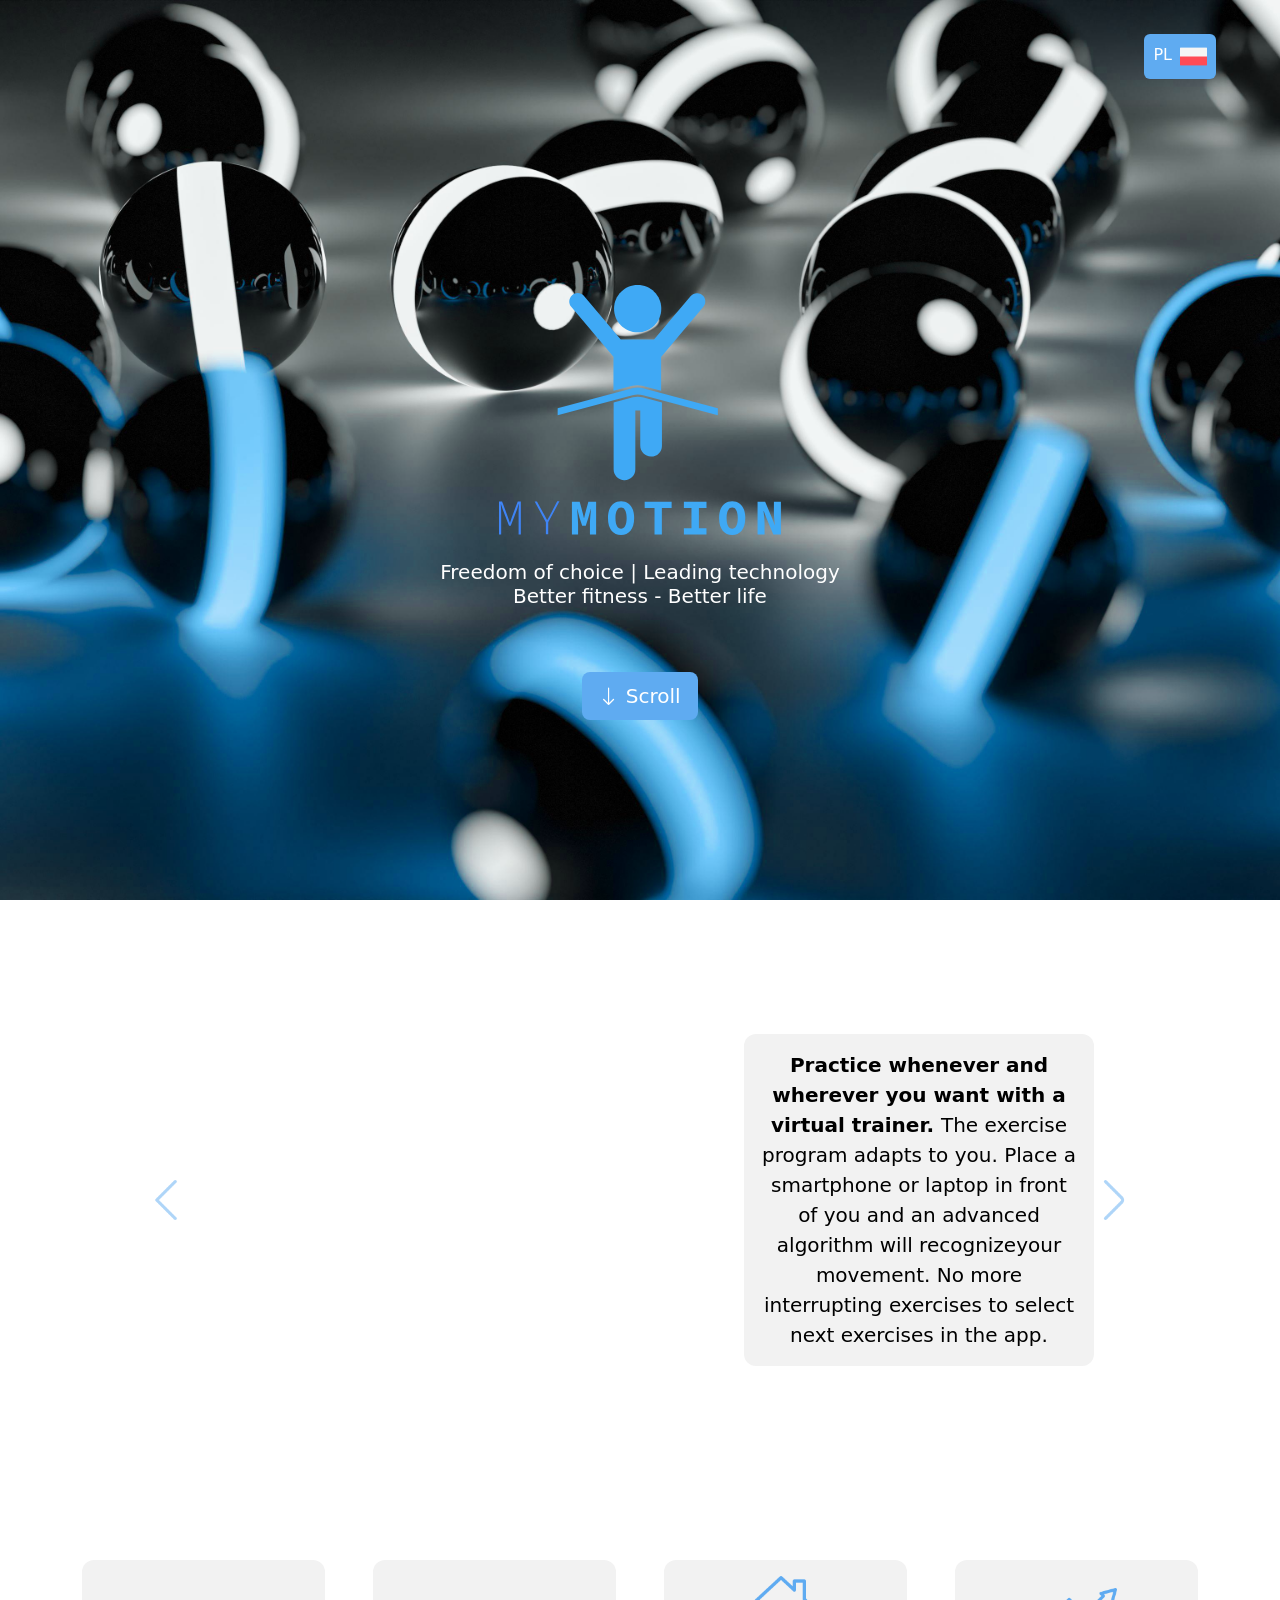
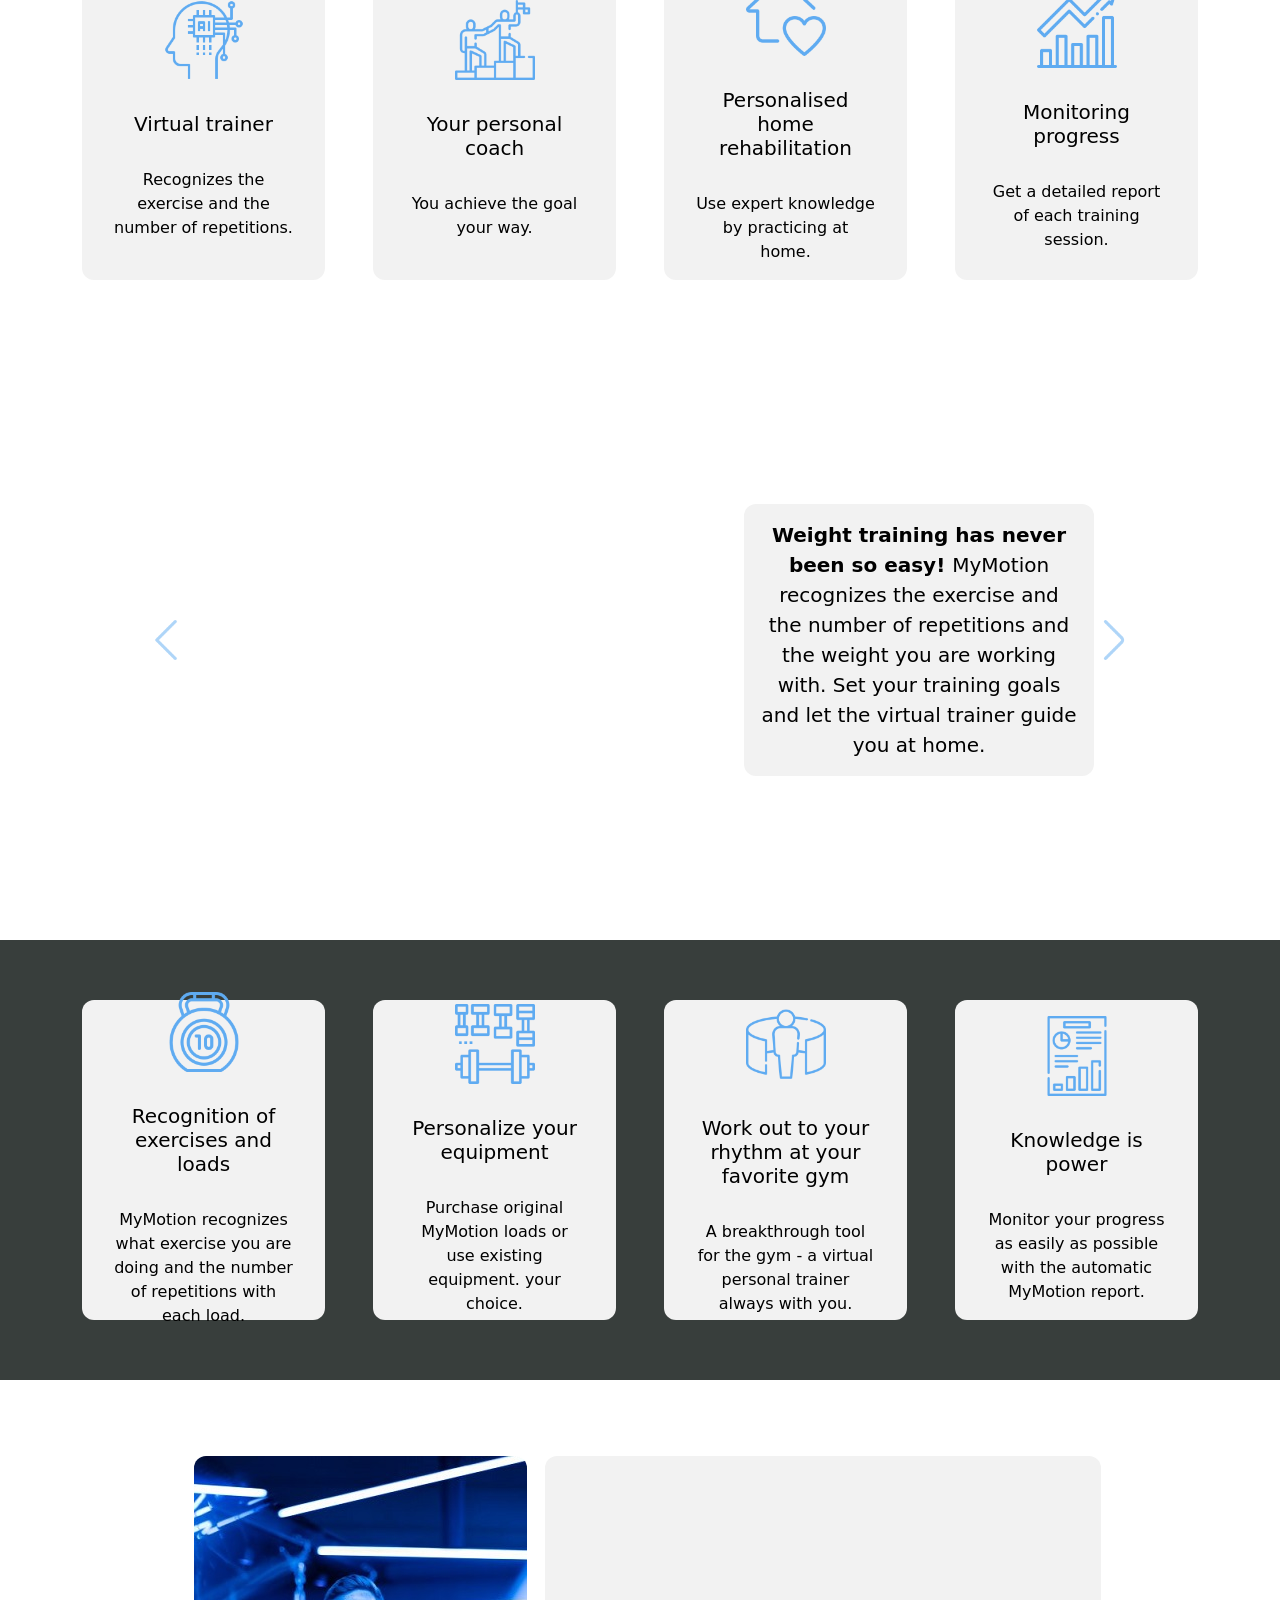
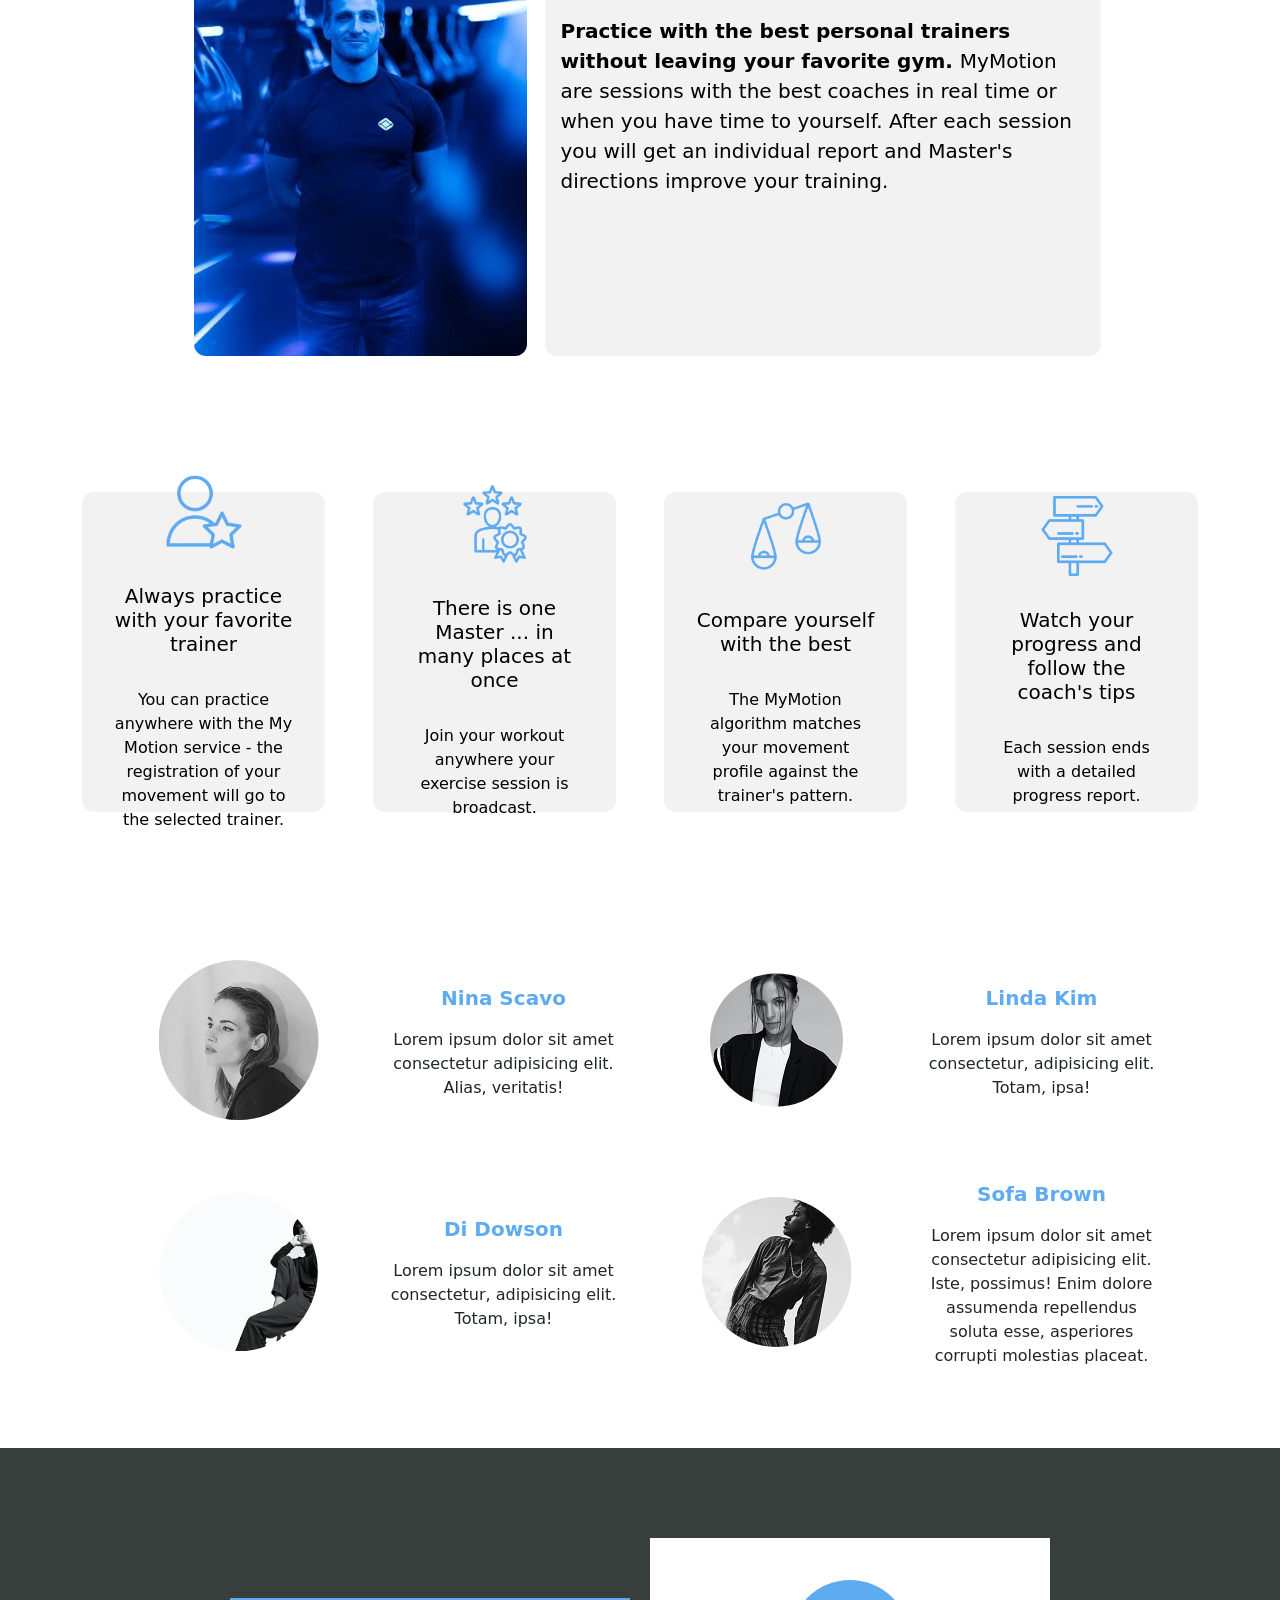
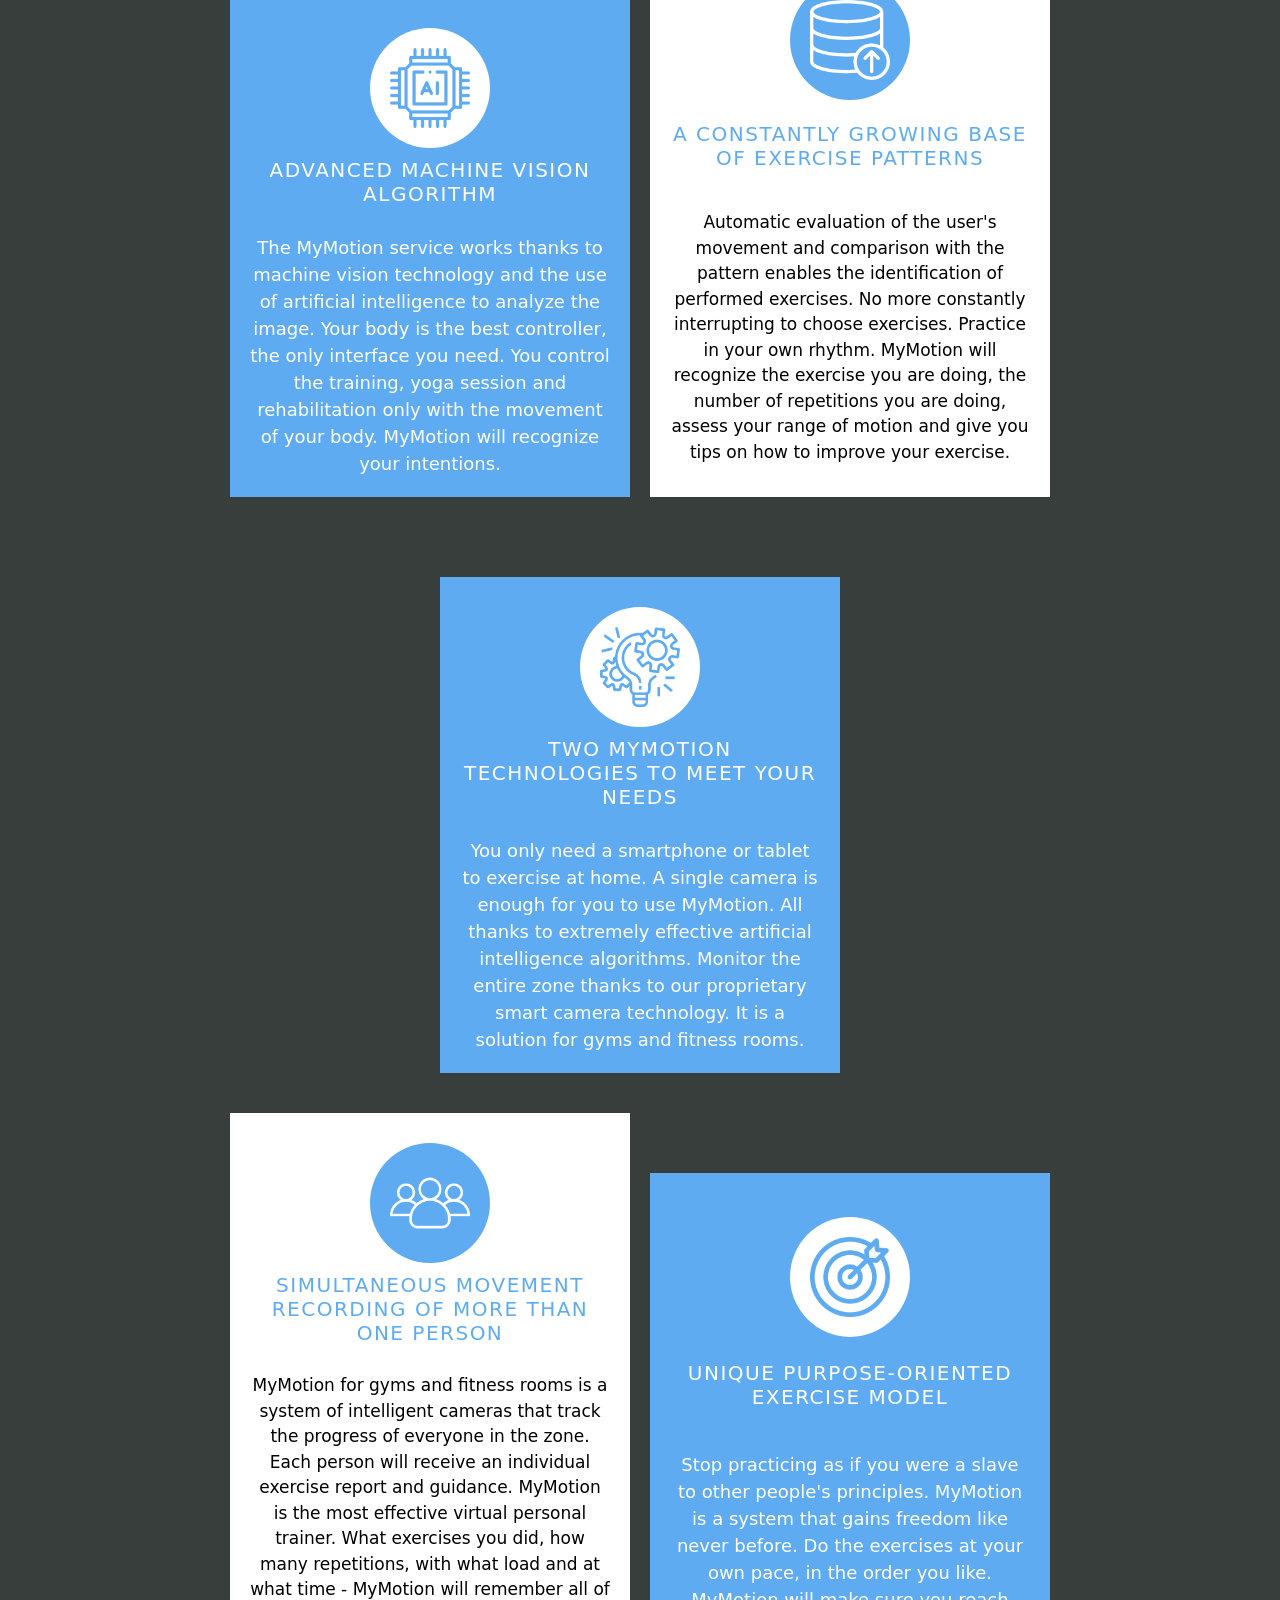
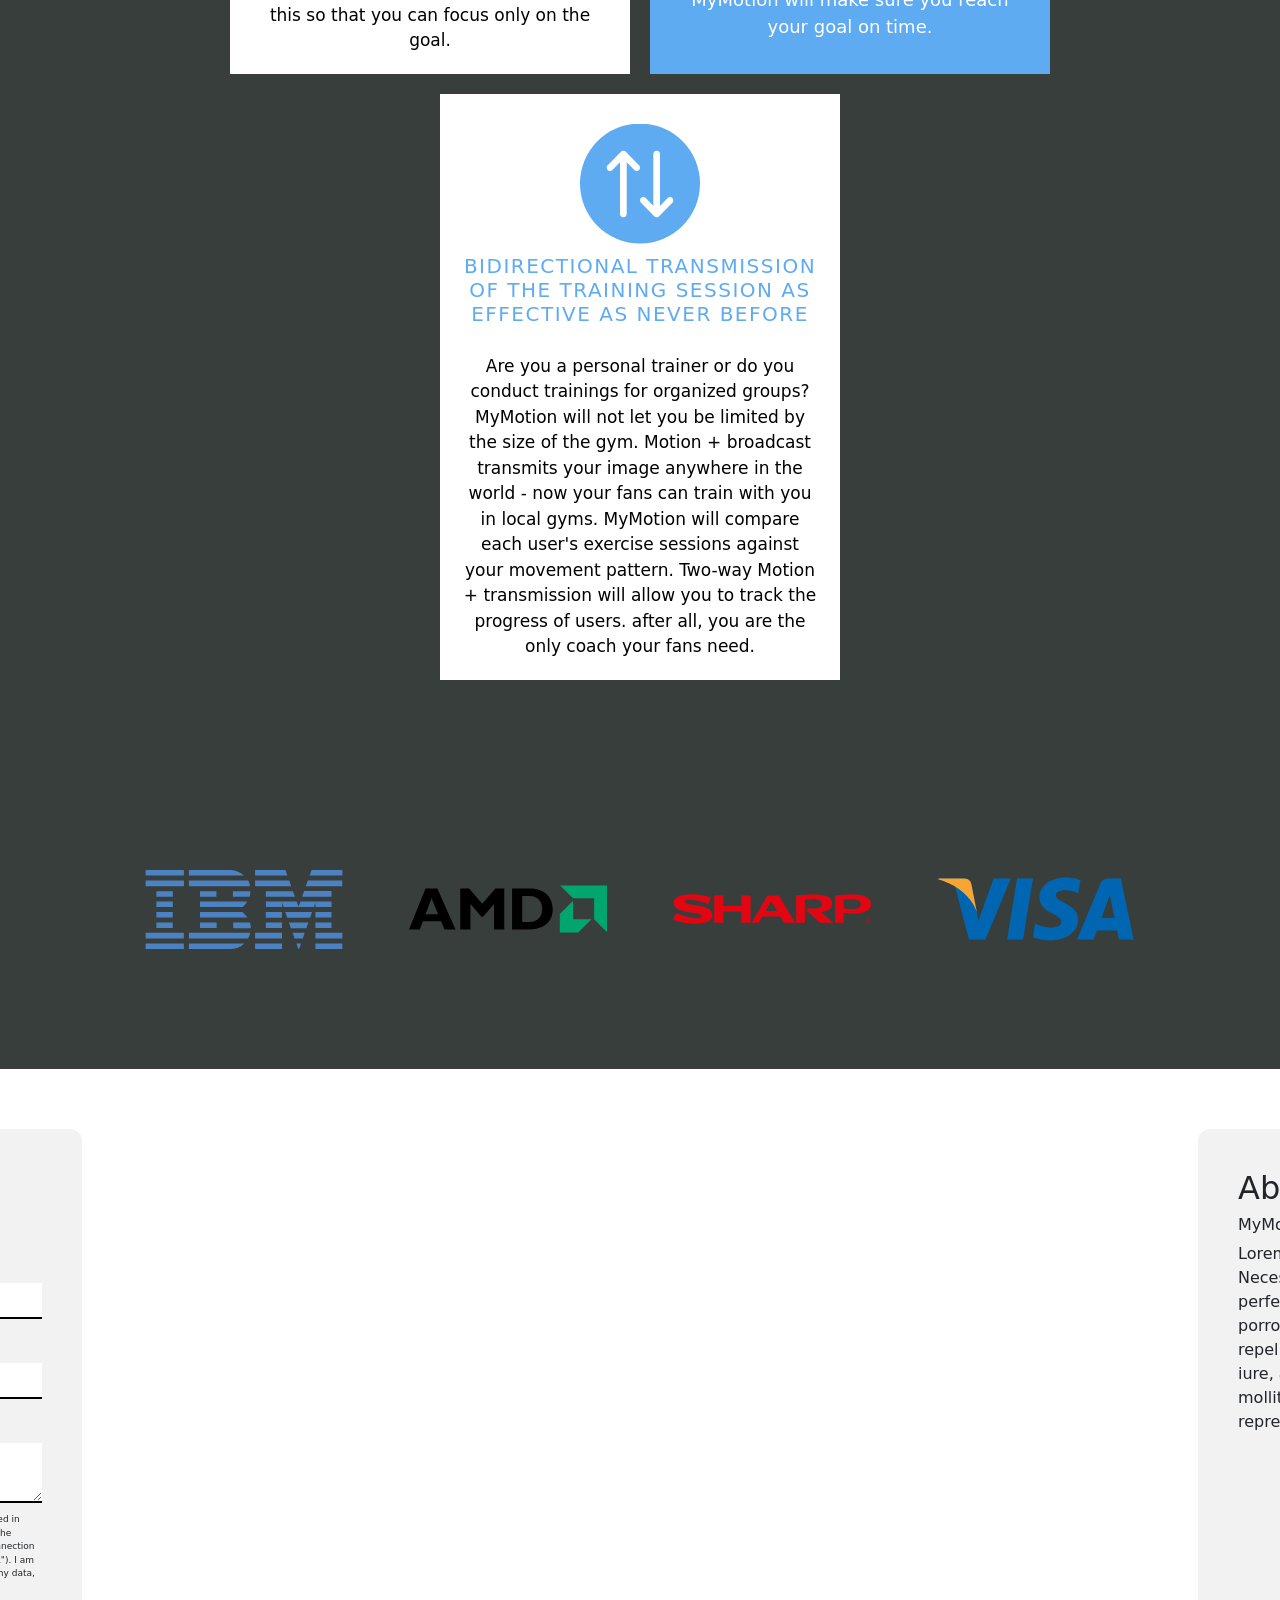
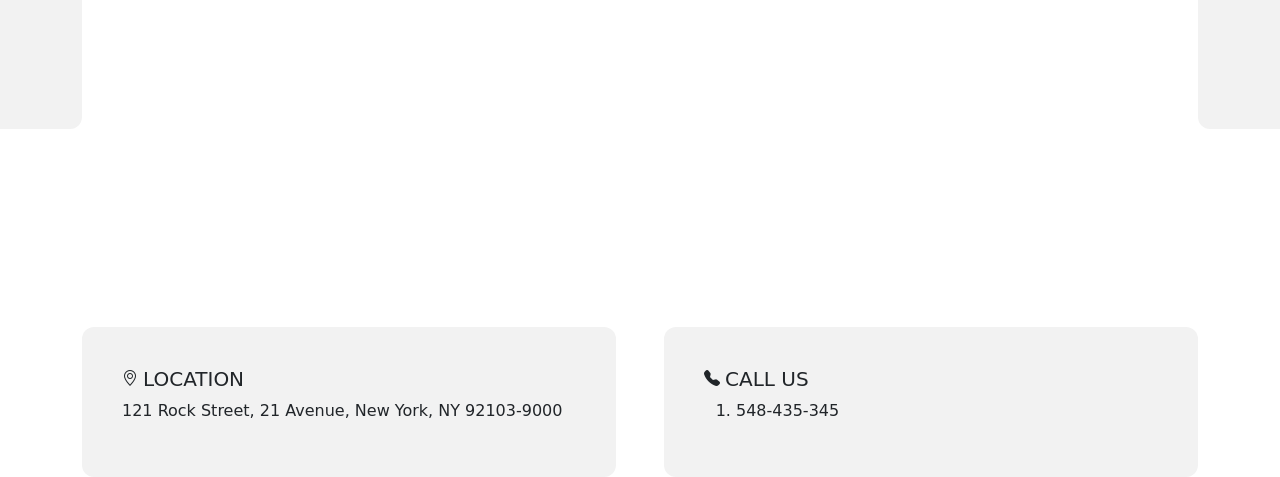
==== commit b0eb6790: "feat(scroll_button): small change in design" ====
--- a/indexEN.html
+++ b/indexEN.html
@@ -35,8 +35,8 @@
                 <h1>Freedom of choice | Leading technology Better fitness - Better life</h1>
             </div>
 
-            <a onClick="document.getElementById('first-slider').scrollIntoView();" class="btn btn-lg mt-5"
-                role="button" data-aos="fade-up" data-aos-duration="2000">
+            <a onClick="document.getElementById('first-slider').scrollIntoView();" class="btn btn-lg"
+                role="button" data-aos="fade-up" data-aos-duration="2000" style=" position:absolute; bottom: 20vh">
                 <i class="bi bi-arrow-down"></i>
                 <span>Scroll</span>
             </a>
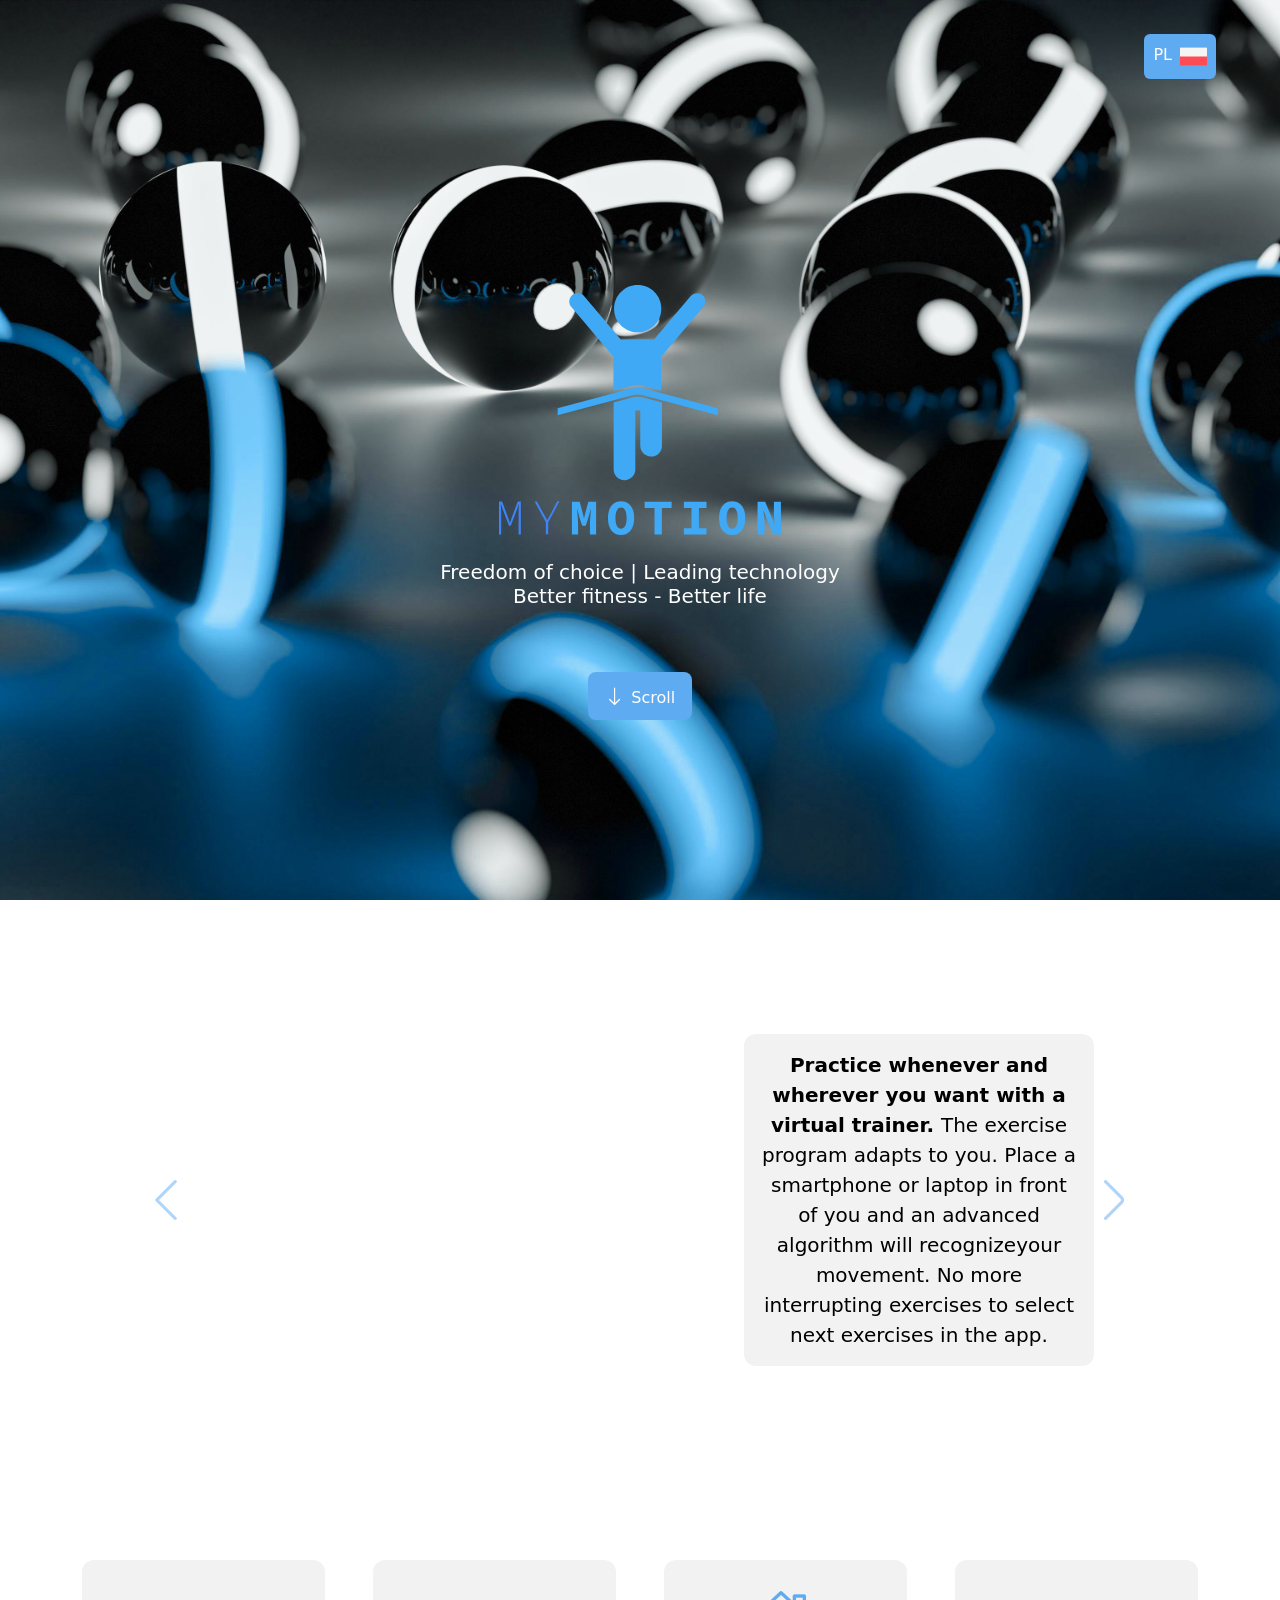
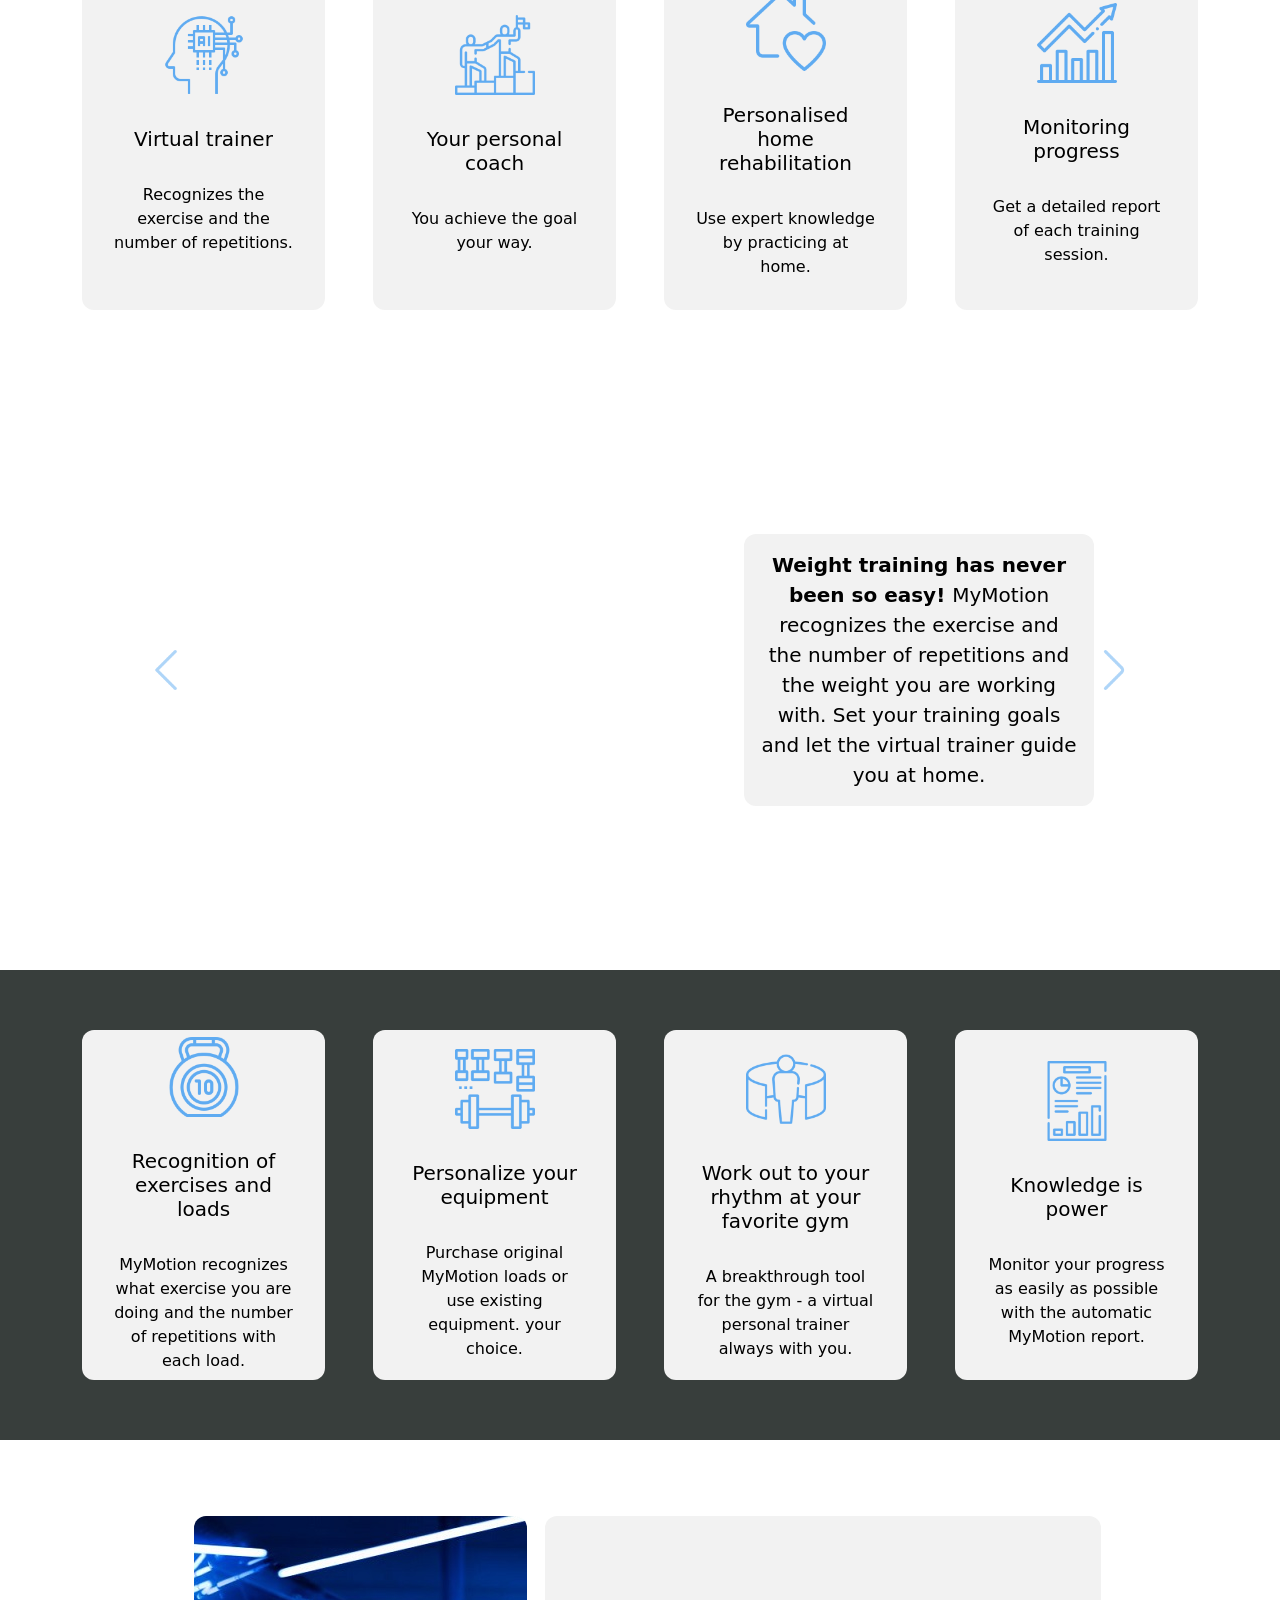
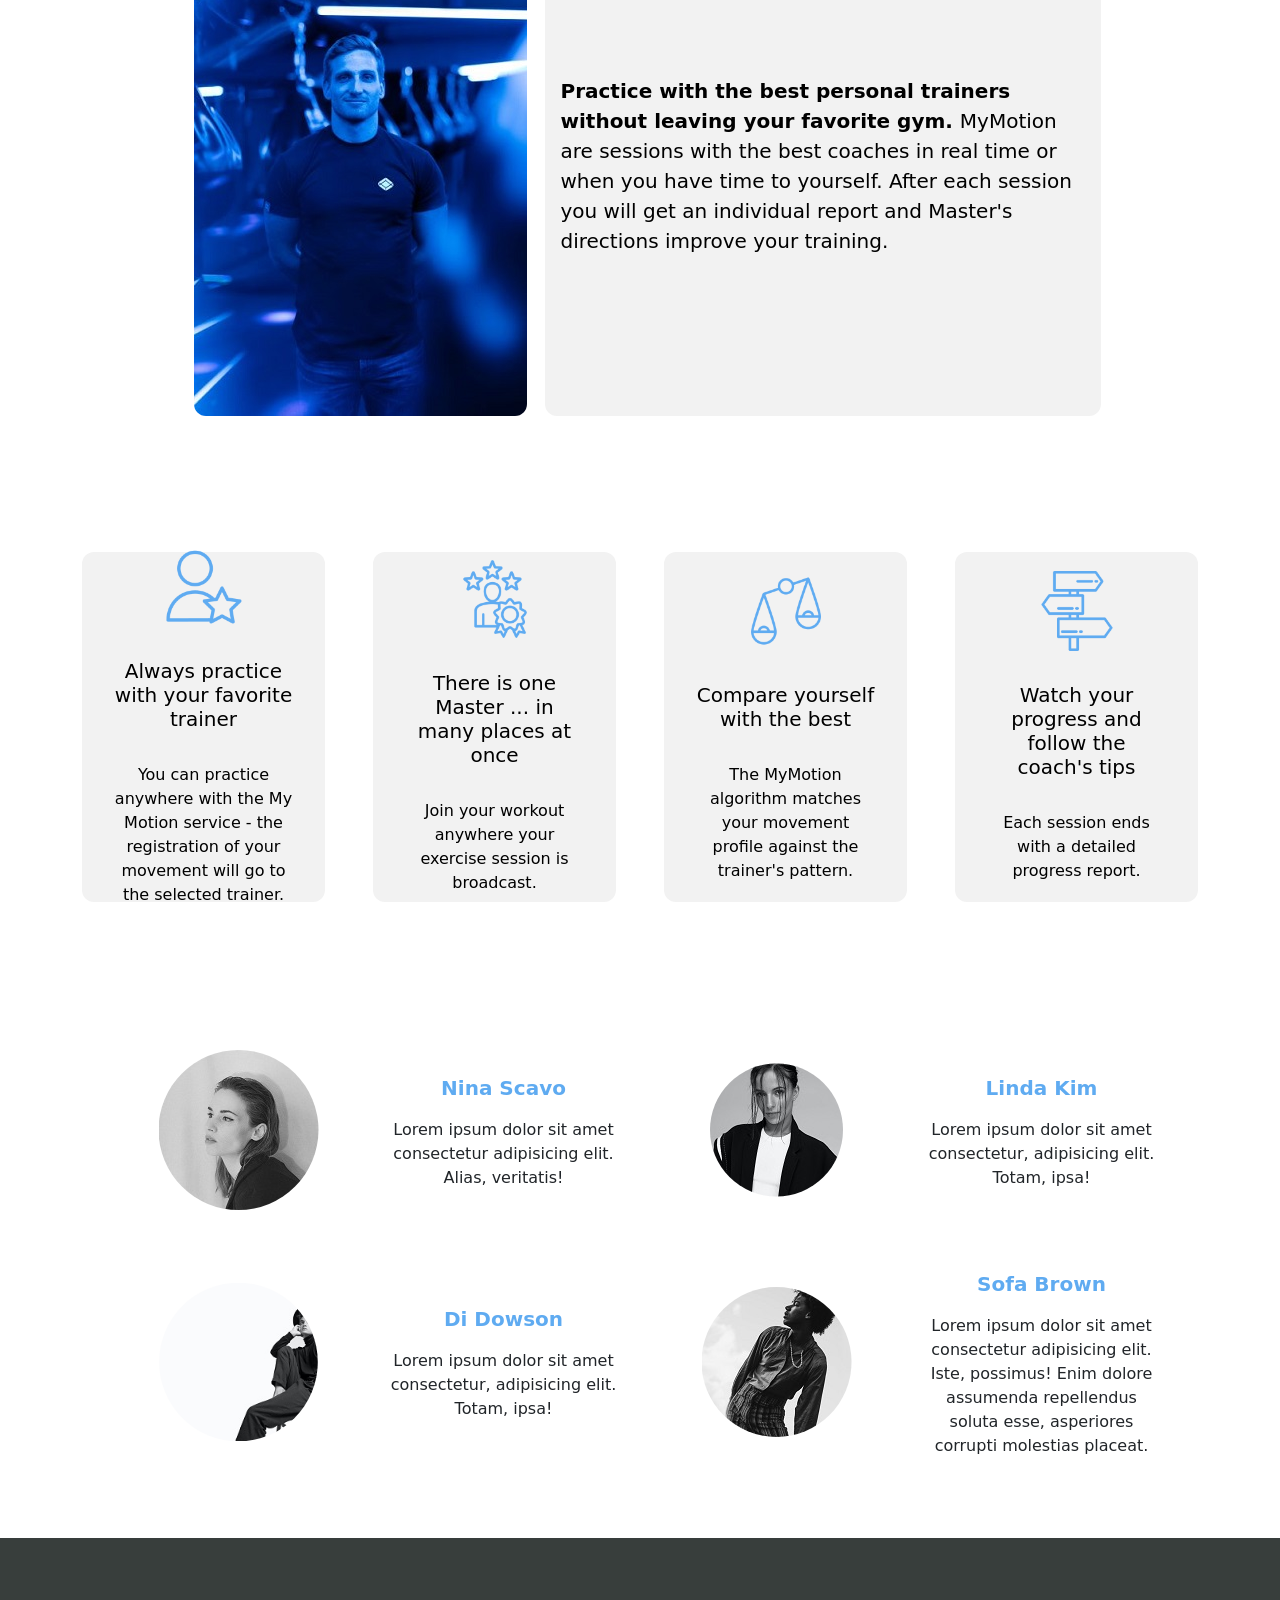
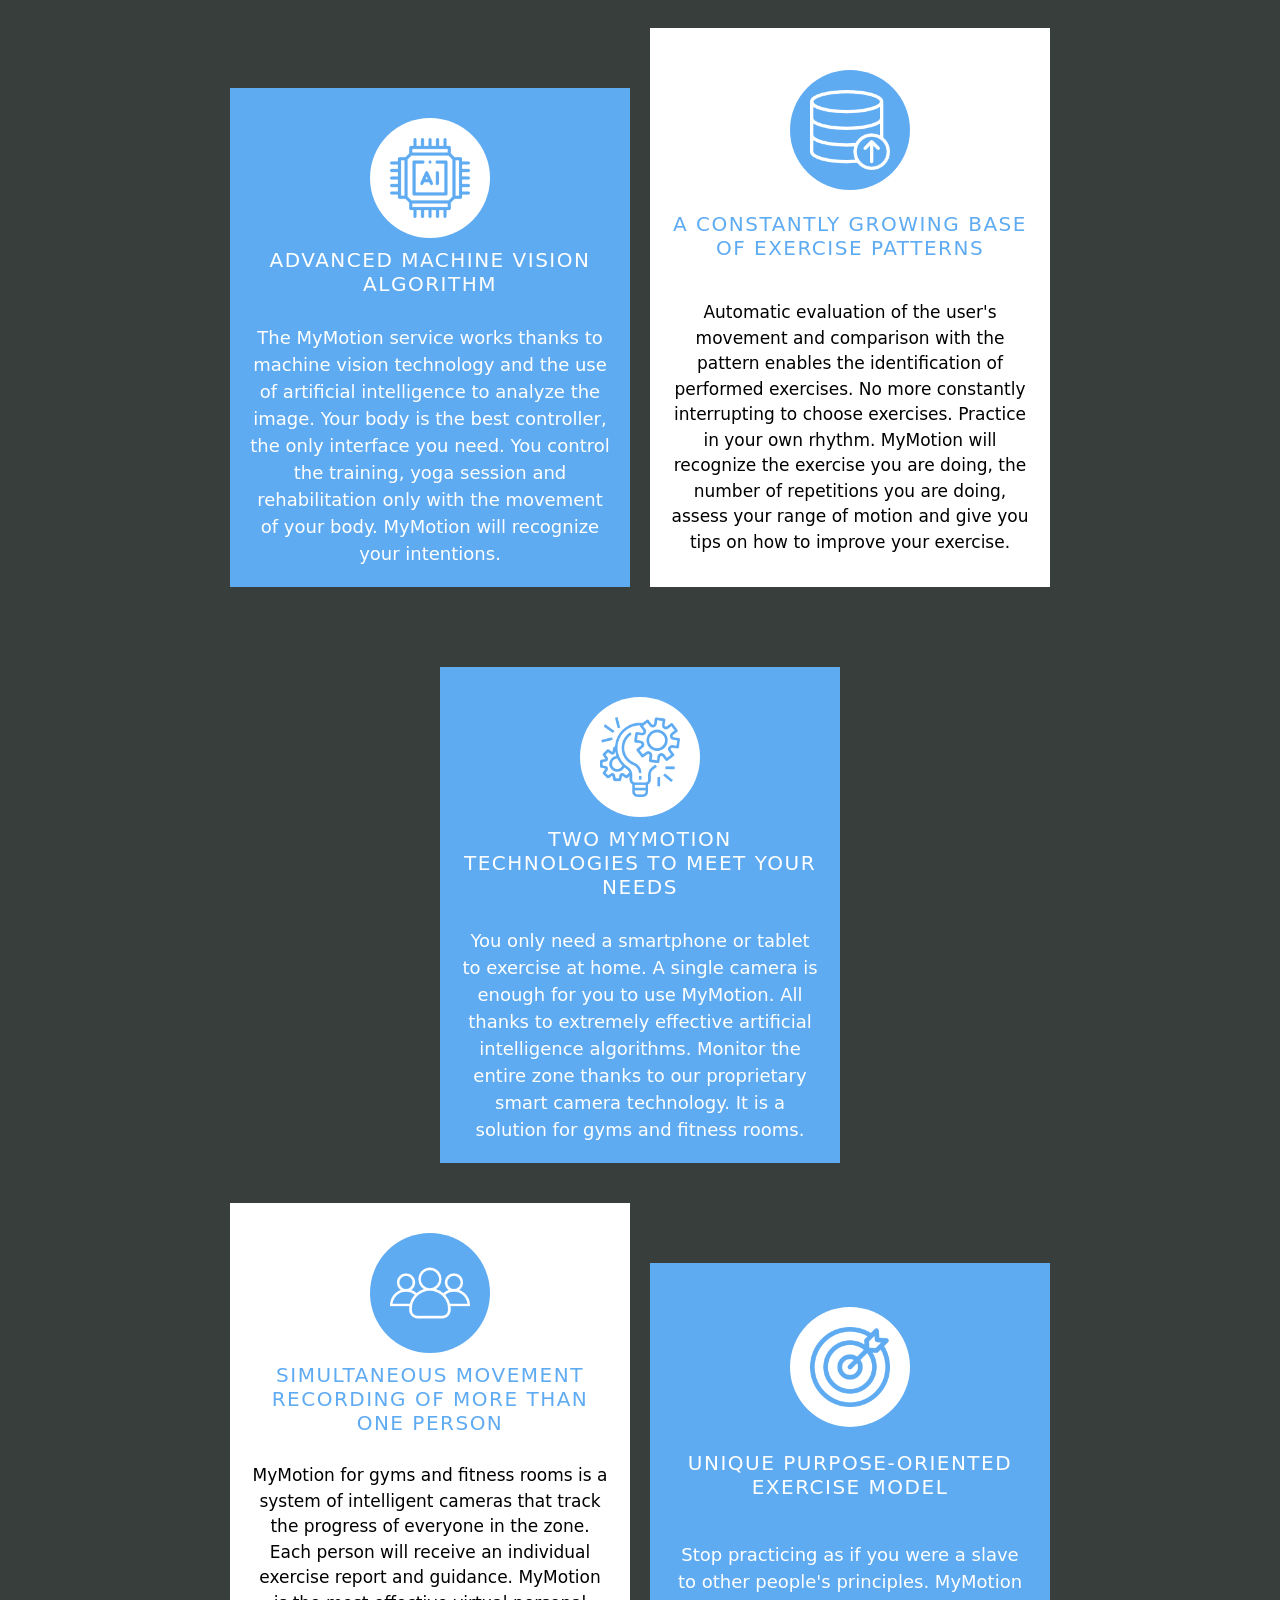
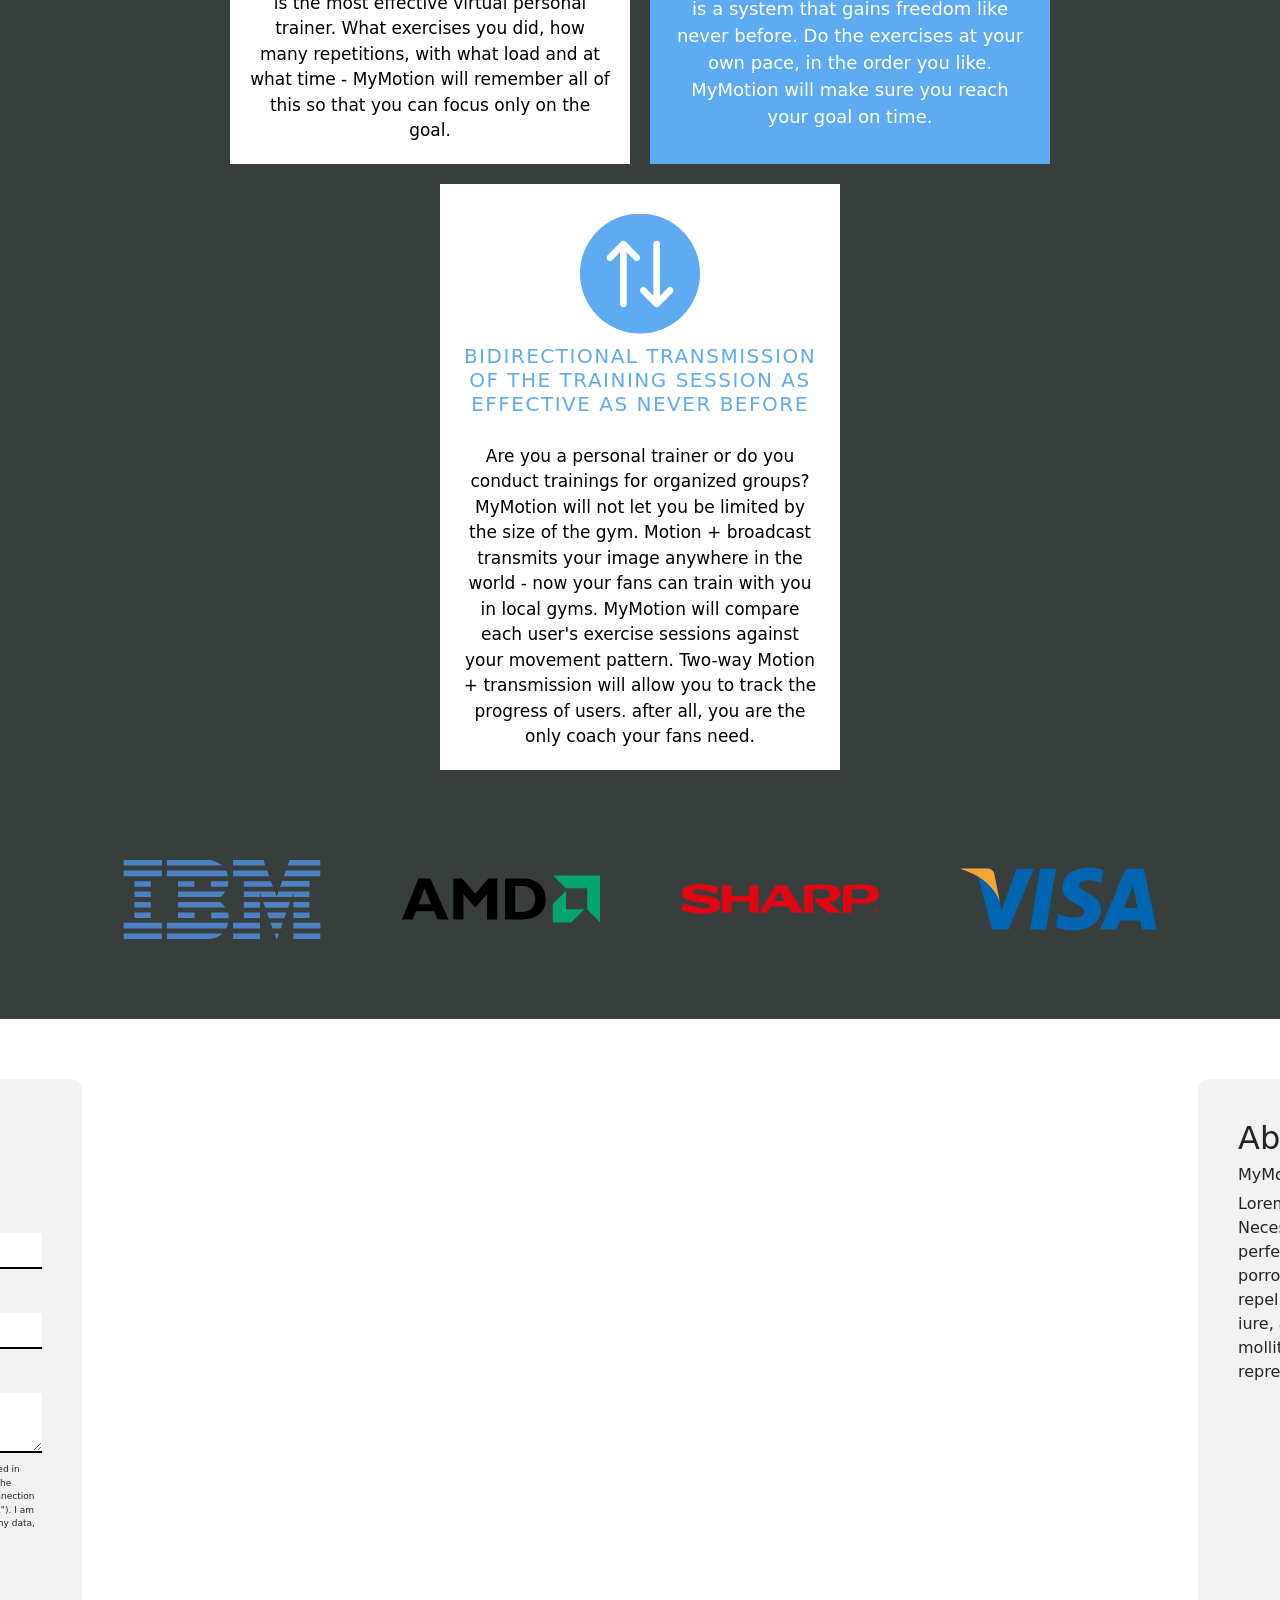
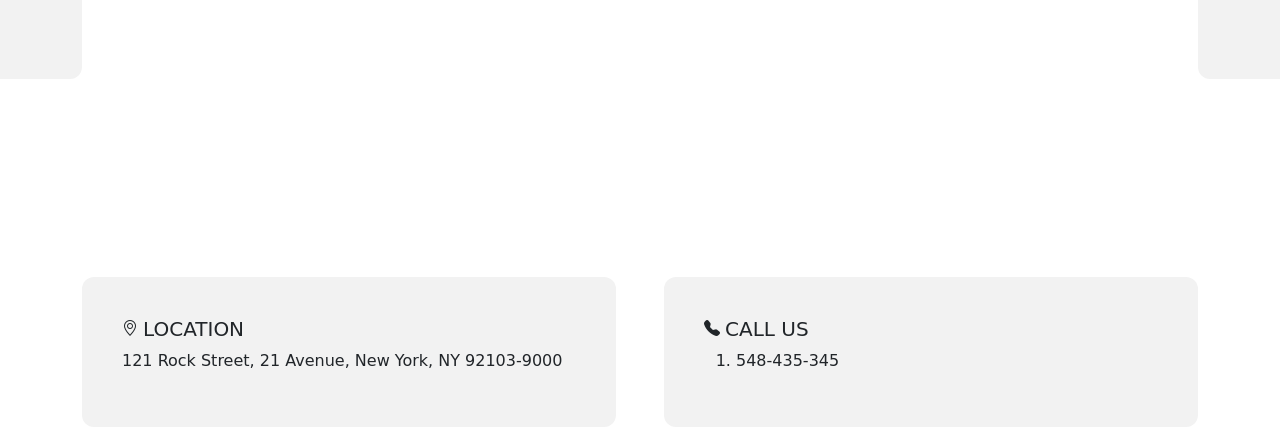
==== commit e330da4f: "feat(MyMotion): add spinner" ====
--- a/indexEN.html
+++ b/indexEN.html
@@ -13,13 +13,20 @@
 </head>
 
 <body>
+    <div class="notifications" style="background-color: #28A745;" id="success">
+        You just sent the email!
+    </div>
+    <div class="notifications" style="background-color: #DC3545;" id="error">
+        You failed to send your email, please try again!
+    </div>
+
+    <div id="loading">
+        <div class="spinner-border" style="width: 3rem; height: 3rem;" role="status">
+            <span class="visually-hidden">Loading...</span>
+          </div>
+    </div>
+
     <main>
-        <div class="notifications" style="background-color: #28A745;" id="success">
-            You've successfully sent your email!
-        </div>
-        <div class="notifications" style="background-color: #DC3545;" id="error">
-            You failed to send your email, please try again!
-        </div>
         <section class="section-fold parallax">
             <nav class="navbar nav navbar-light text-white">
                 <a class="btn p-2" href="index.html" role="button">
--- a/assets/style/main.css
+++ b/assets/style/main.css
@@ -23,6 +23,14 @@
 .text-default {
   color: black;
   font-size: 20px;
+}
+
+h5 {
+  font-size: 20px;
+}
+
+span {
+  font-size: 16px;
 }
 
 @media only screen and (max-width: 600px) {
@@ -77,7 +85,7 @@
 }
 @media only screen and (max-width: 1023px) {
   .section-slider {
-    height: auto;
+    height: 850px;
   }
 }
 .section-slider .describe-card {
@@ -119,7 +127,7 @@
   background-color: #F2F2F2;
   border-radius: 12px;
   color: black;
-  height: 320px;
+  height: 350px;
   text-align: center;
   padding: 16px;
   display: flex;
@@ -309,10 +317,8 @@
 .section-partners {
   width: 100%;
   height: auto;
-  padding-top: 60px;
   padding-bottom: 60px;
   background-color: #383E3C;
-  padding: 100px;
 }
 .section-partners .partners-container {
   display: flex;
@@ -341,6 +347,22 @@
   font-weight: 600;
   font-size: 18px;
   color: white;
+}
+
+#loading {
+  display: flex;
+  position: fixed;
+  height: 100vh;
+  width: 100%;
+  z-index: 100;
+  padding: 10px;
+  justify-content: center;
+  align-items: center;
+  font-weight: 600;
+  font-size: 18px;
+  color: white;
+  background-color: black;
+  opacity: 0.9;
 }
 
 .section-contact {
